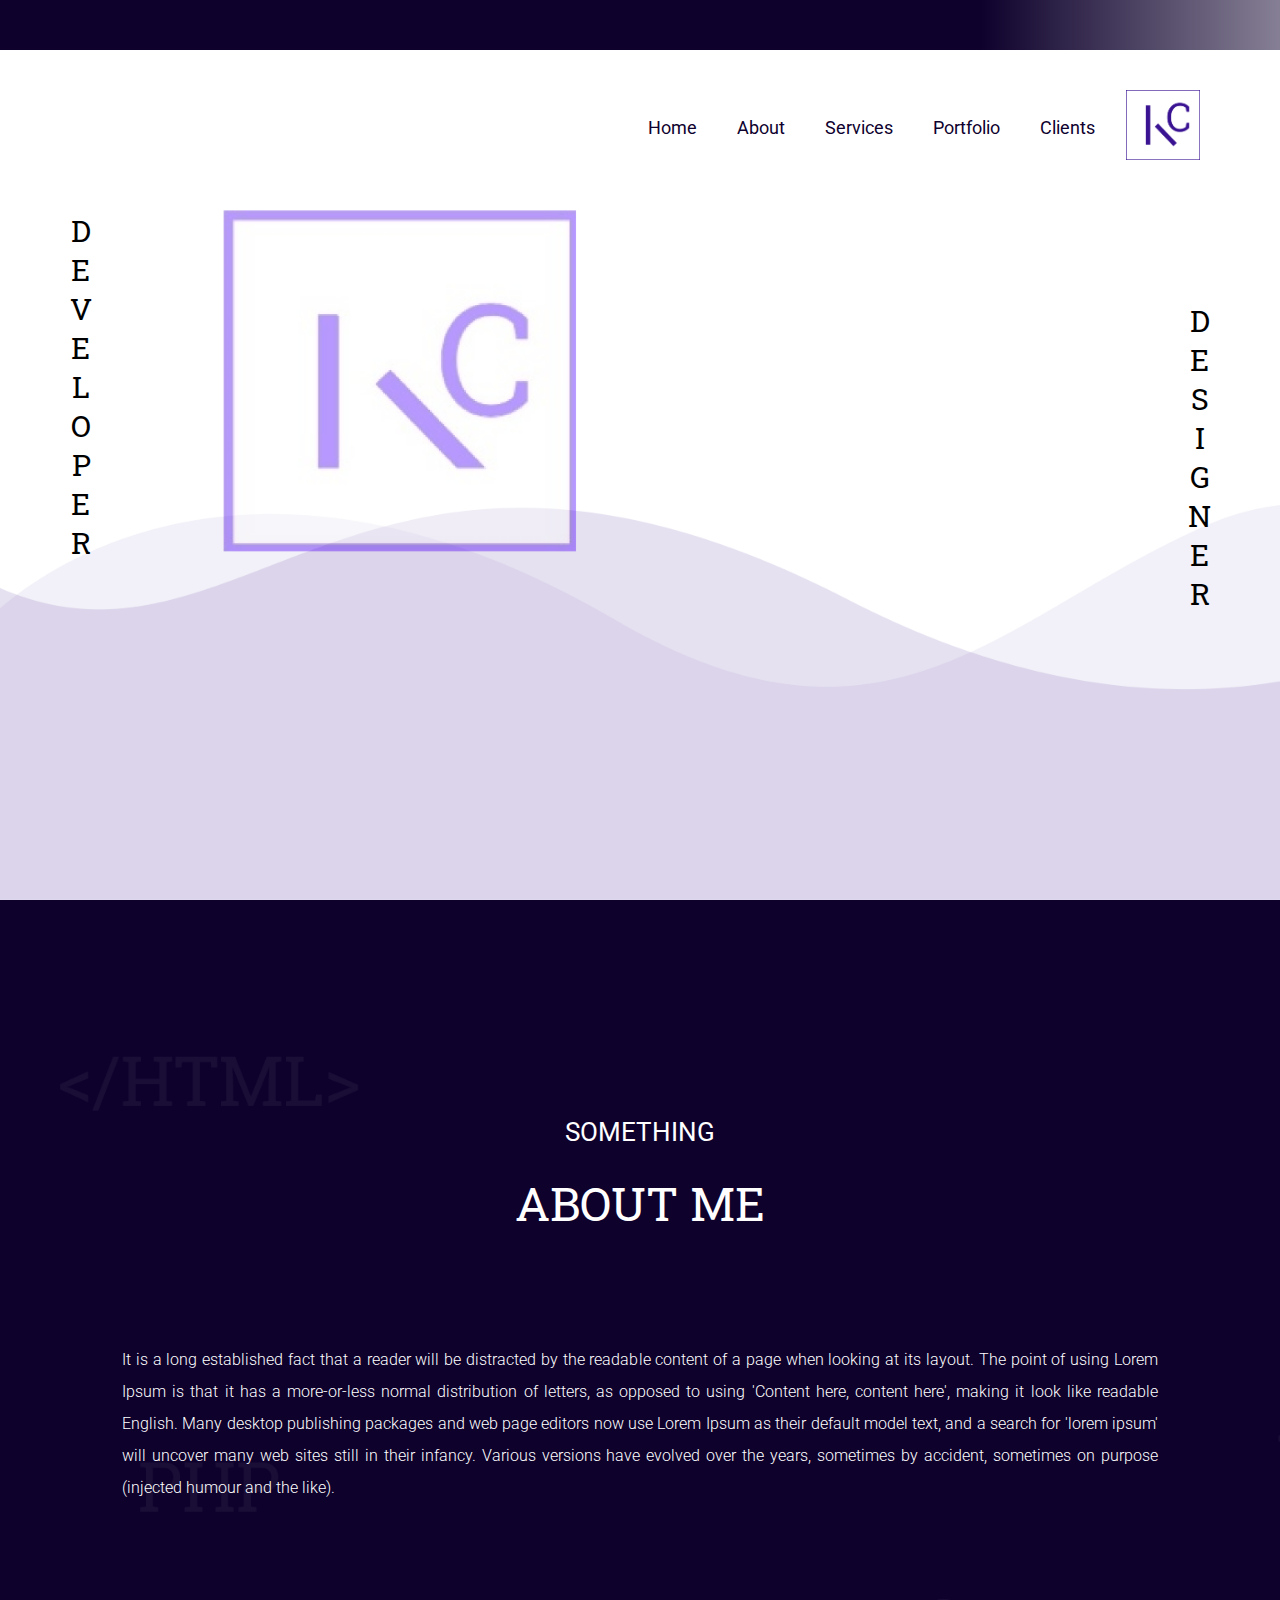
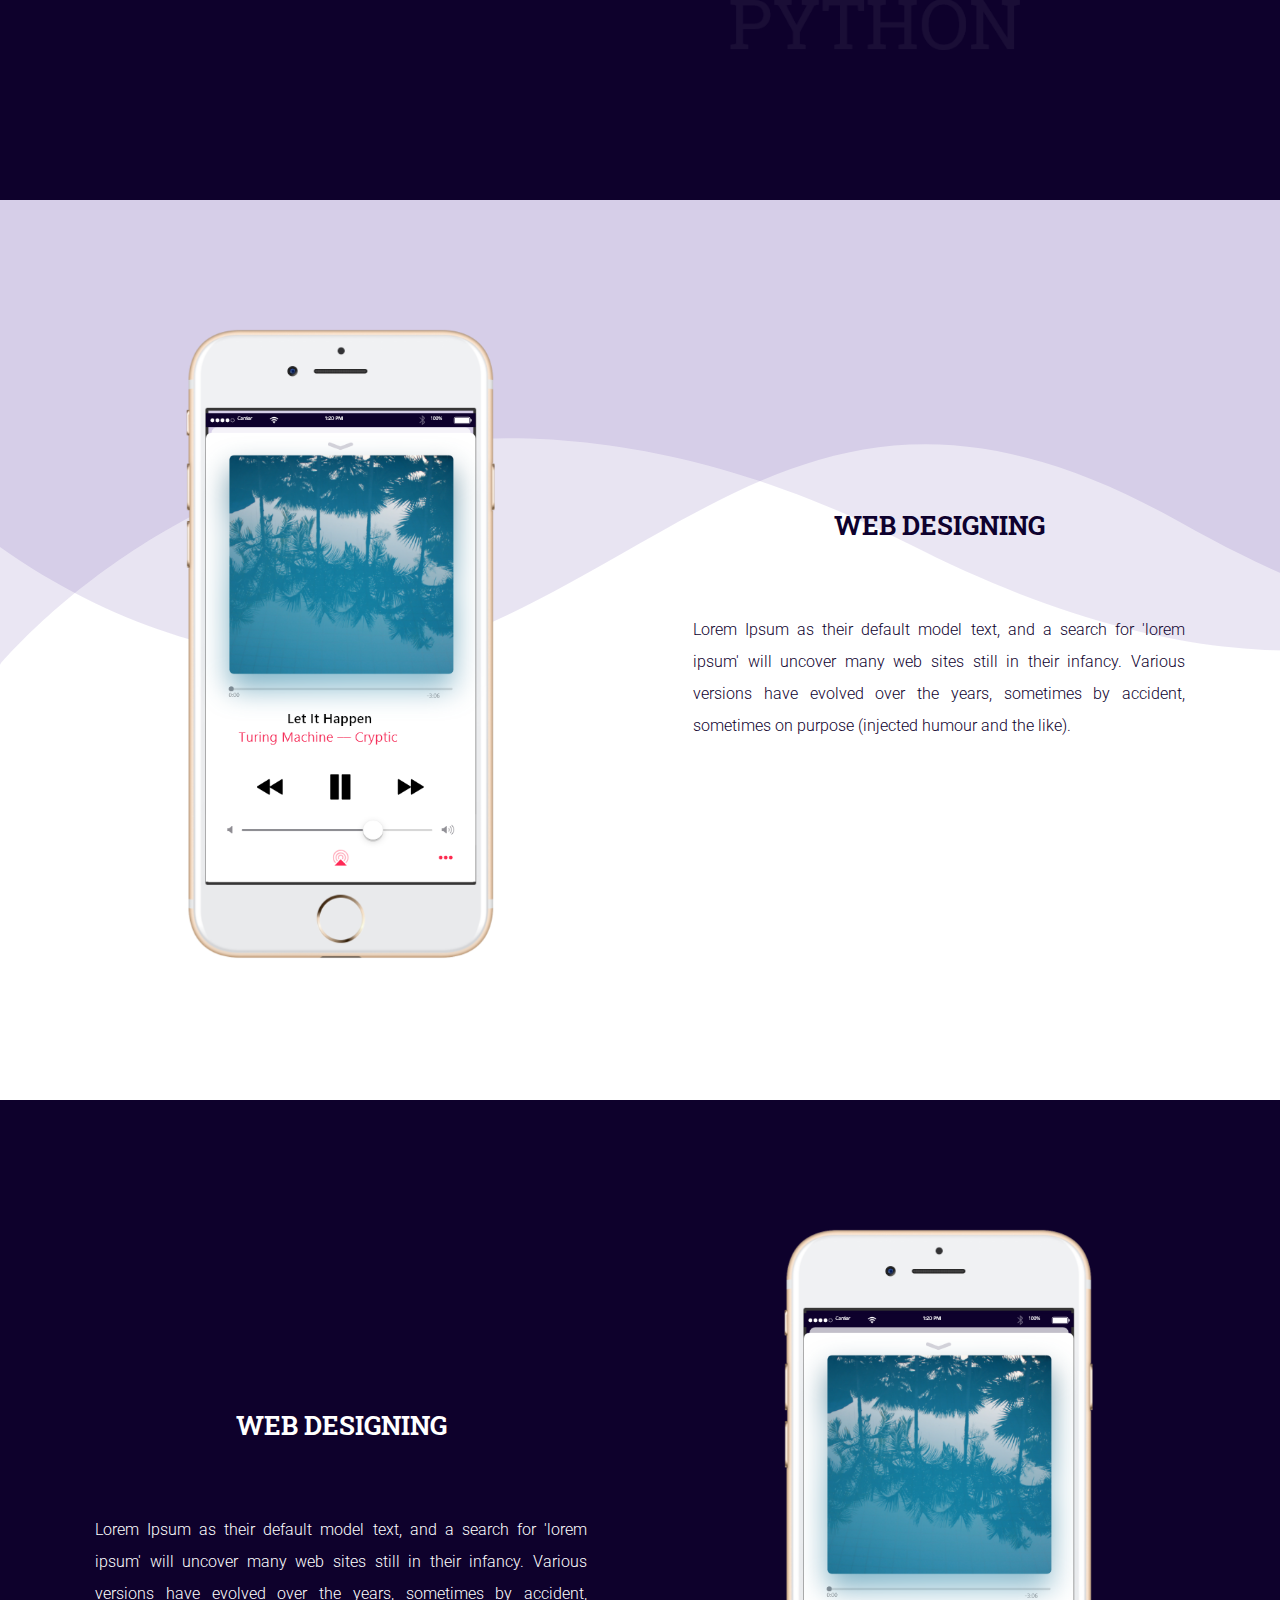
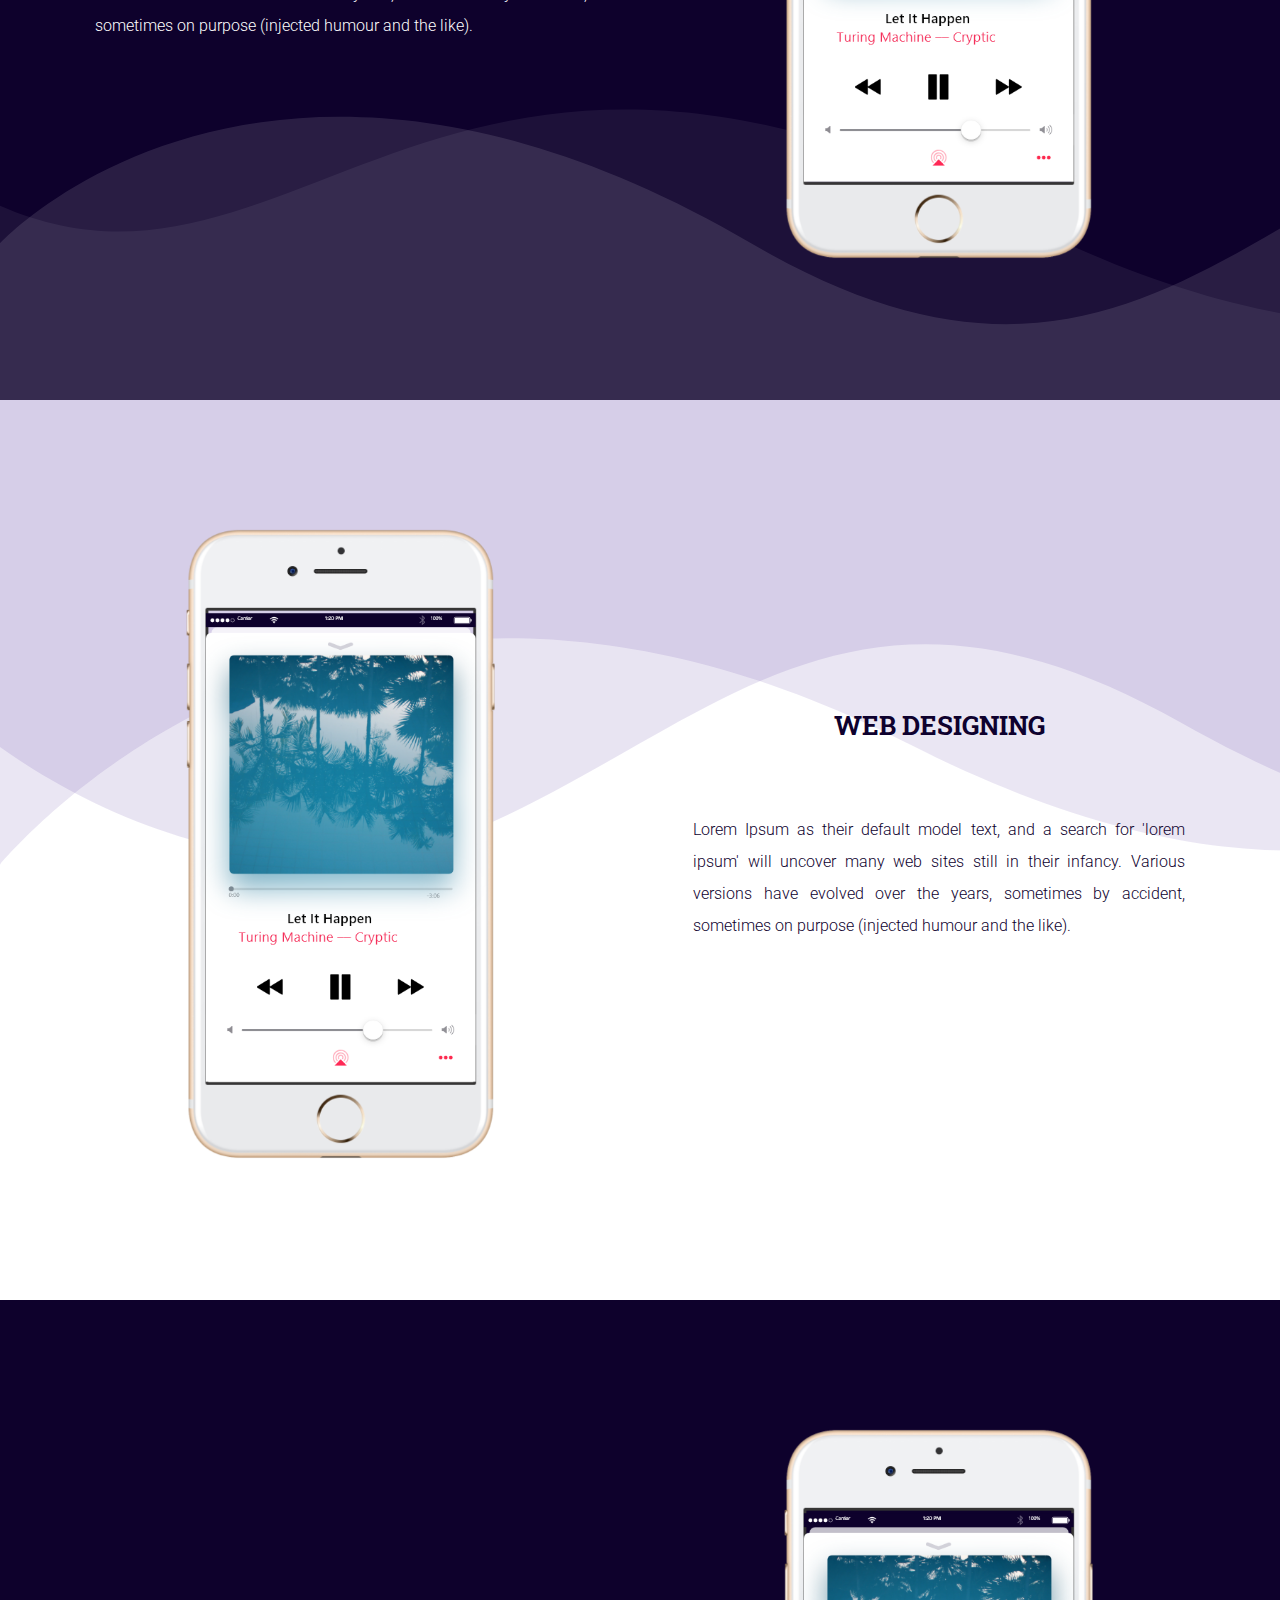
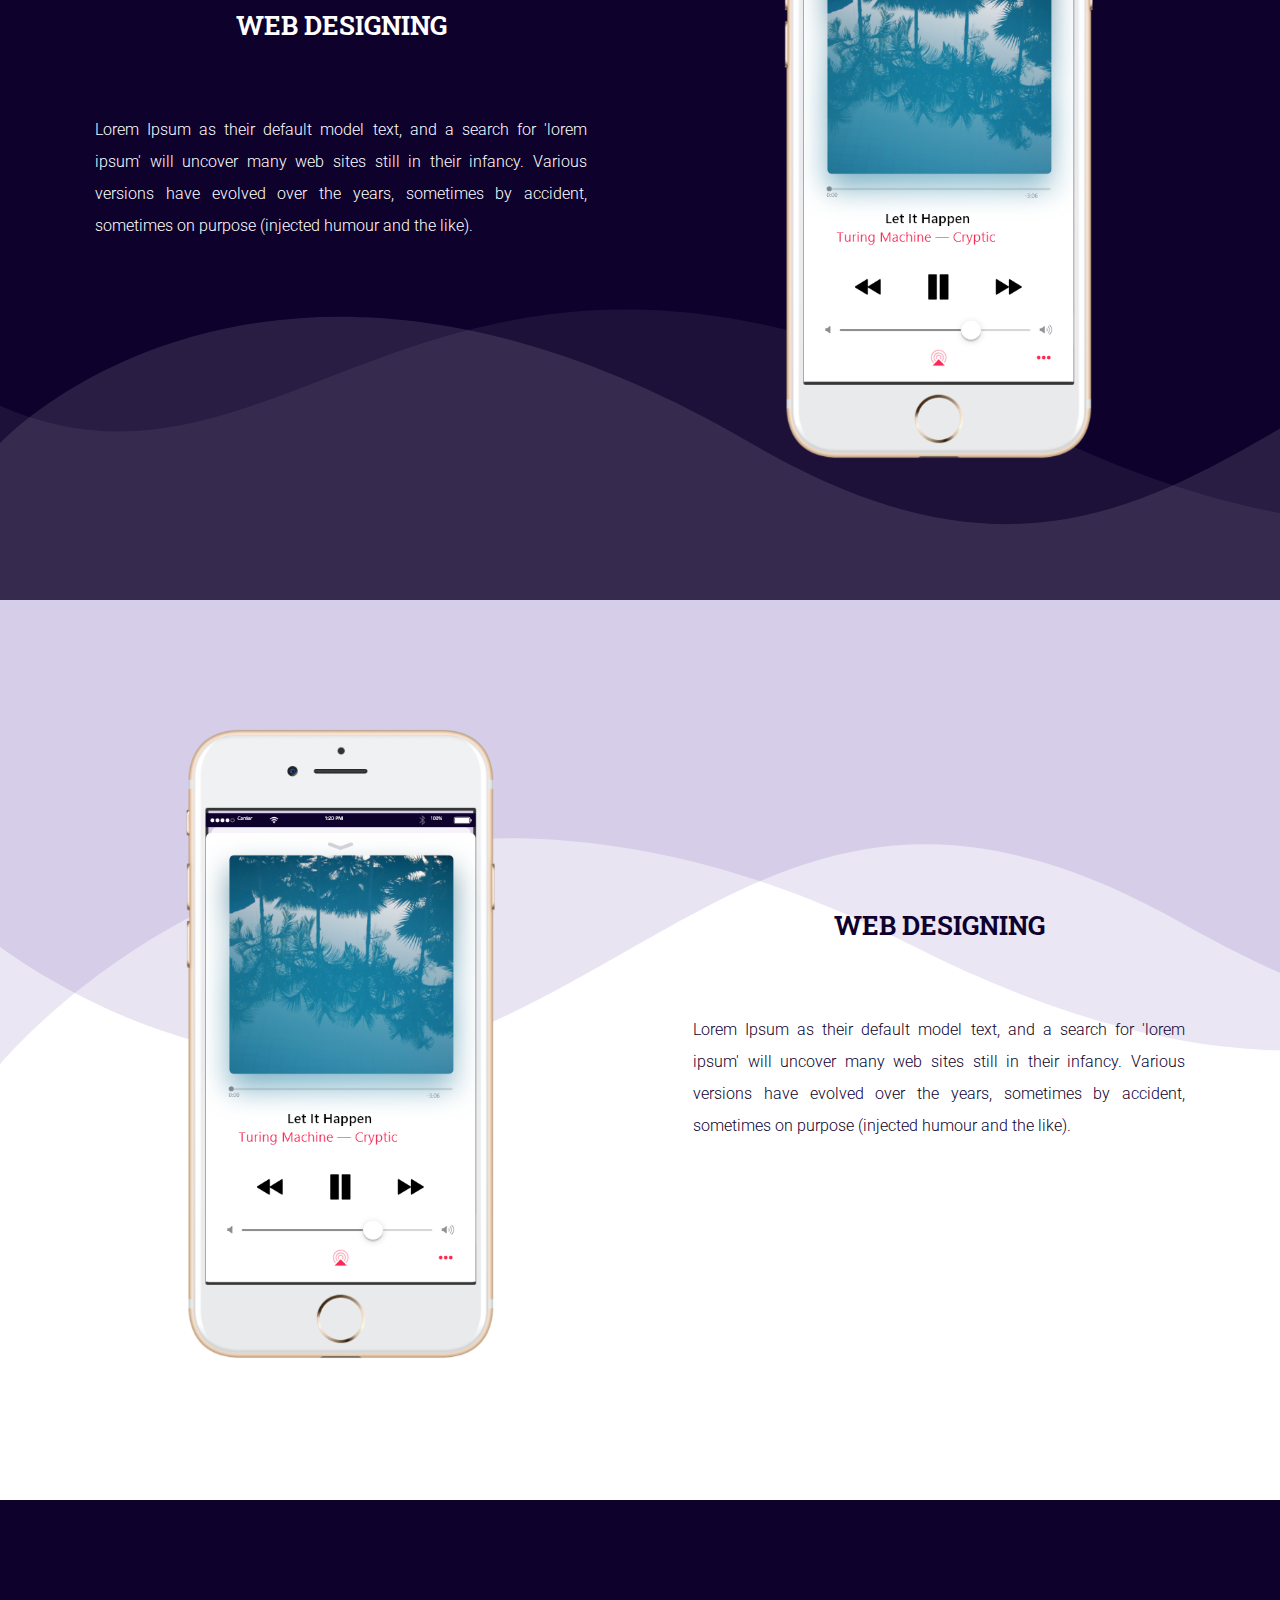
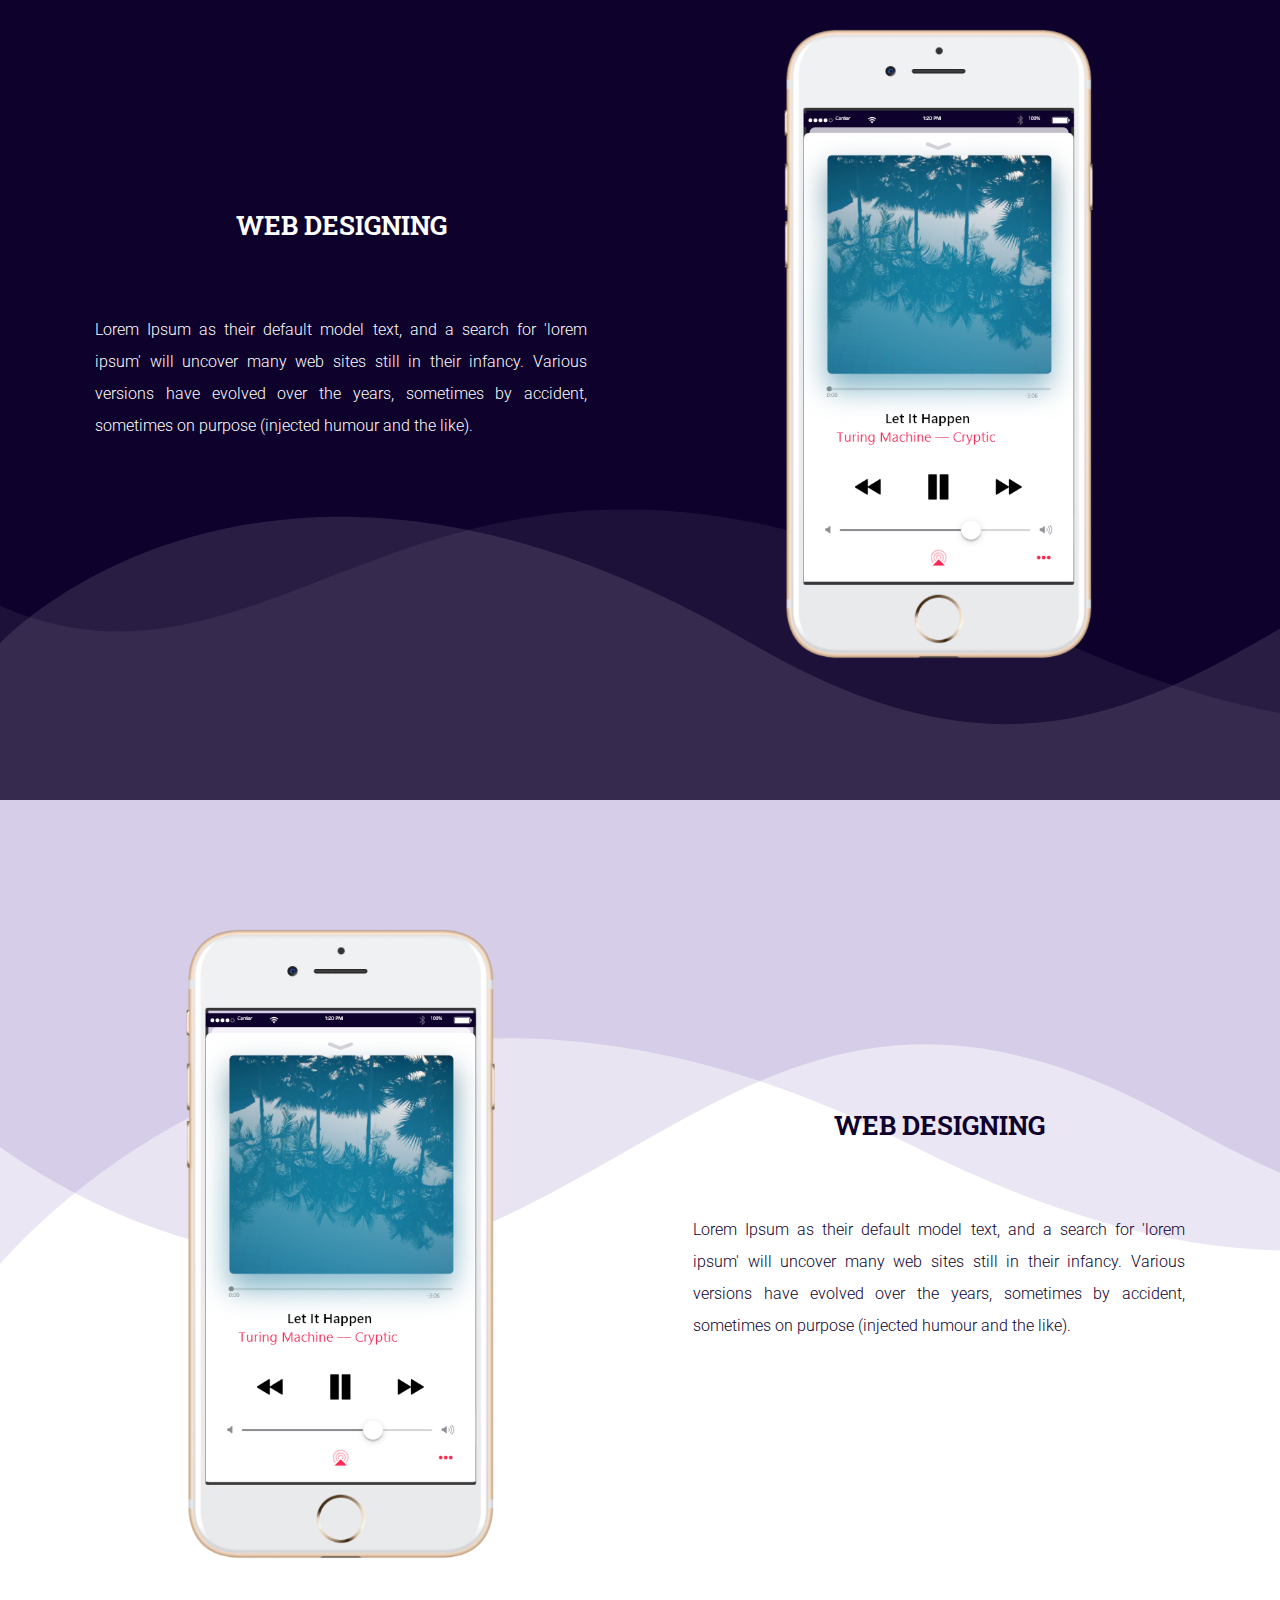
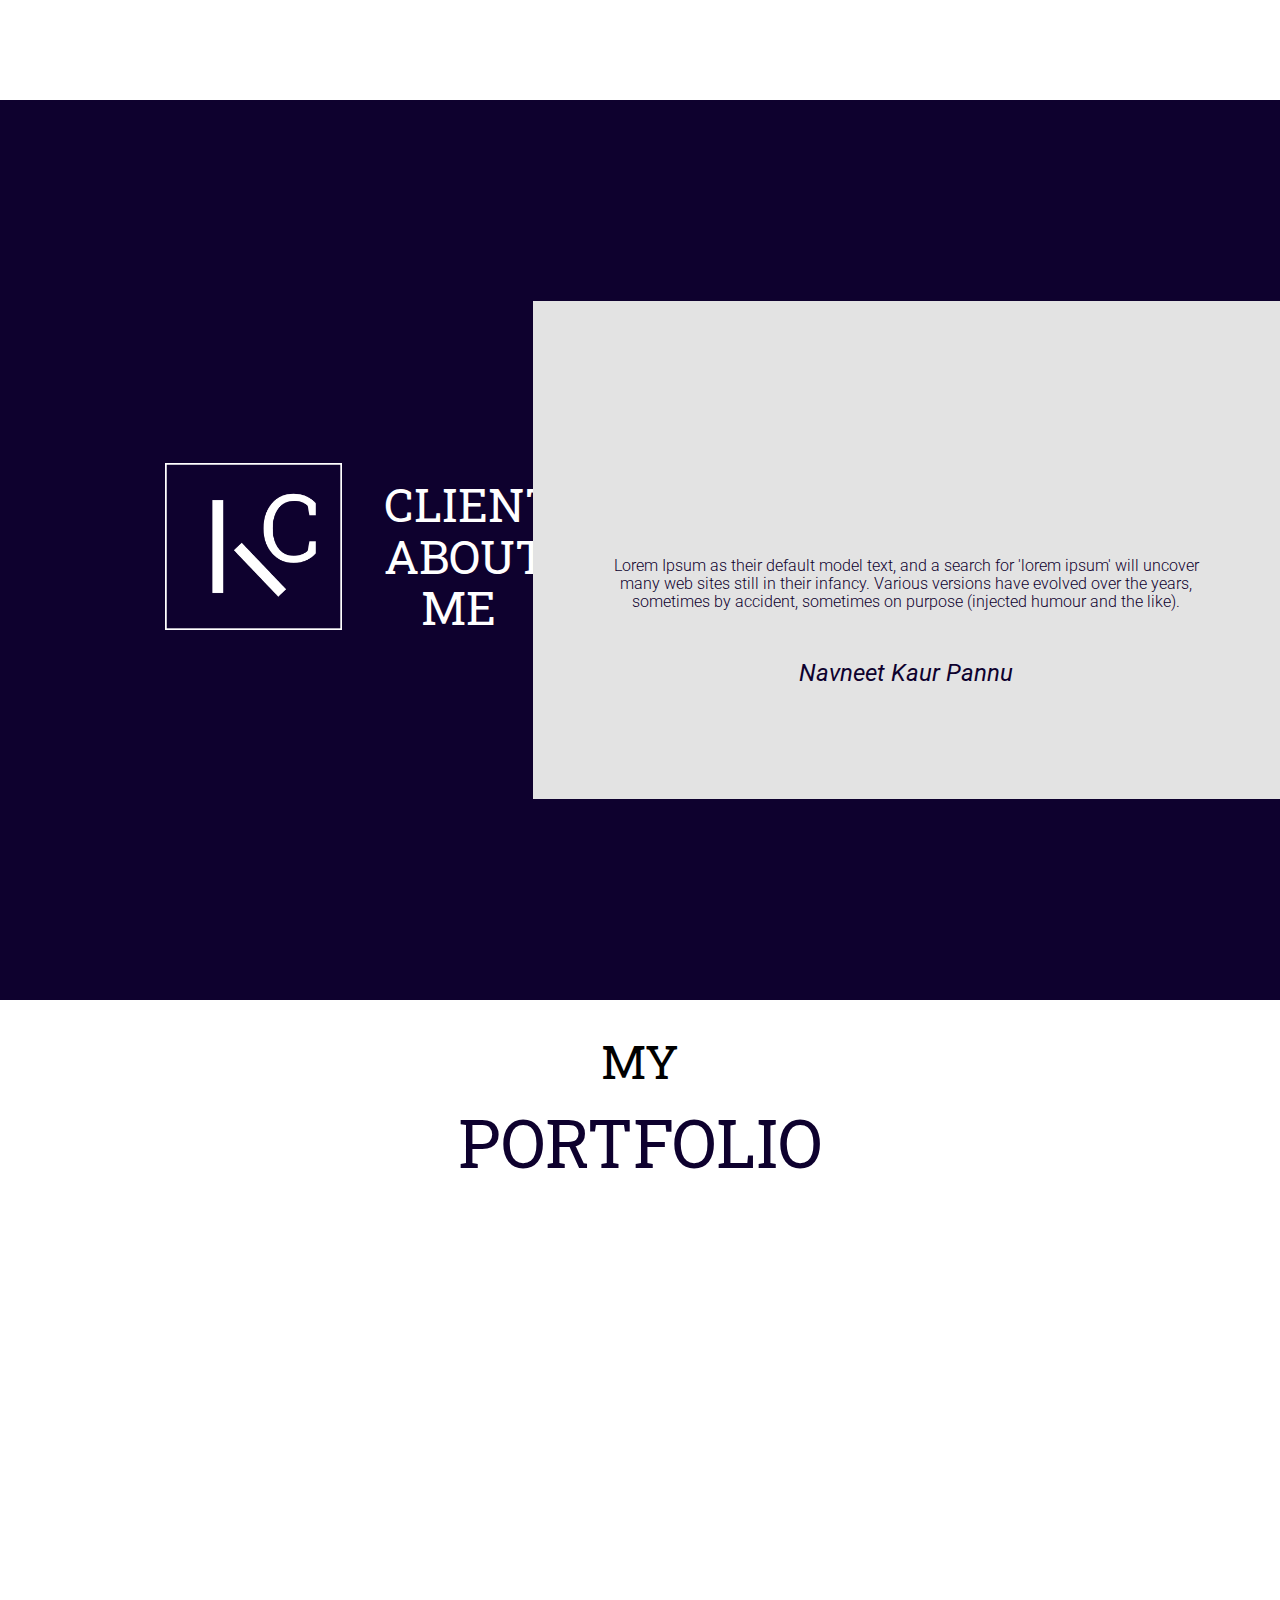
==== index.html @ 6843fed6 "Initial commit" ====
<!DOCTYPE html>
<html lang="en">

<head>
    <meta charset="UTF-8">
    <meta name="viewport" content="width=device-width, initial-scale=1.0">
    <meta http-equiv="X-UA-Compatible" content="ie=edge">
    <title>Kiran Capoor | Web Expert</title>
    <link rel="shortcut icon" type="img/png" href="images/logo-KC@2x.png">
    <link href="https://fonts.googleapis.com/css?family=Roboto+Slab:300,400,700|Roboto:300,400" rel="stylesheet">
    <link rel="stylesheet" href="https://use.fontawesome.com/releases/v5.3.1/css/all.css" integrity="sha384-mzrmE5qonljUremFsqc01SB46JvROS7bZs3IO2EmfFsd15uHvIt+Y8vEf7N7fWAU"
        crossorigin="anonymous">
    <link rel="stylesheet" href="css/traelyfw.css">
    <link rel="stylesheet" href="css/style.css">
</head>

<body>
    <!-- Hero Section -->
    <section class="hero flow-text">
        <header class="center kc-header right pr-5 hide-mobile">
            <ul class="small center">
                <li class="active"><a href="#">Home</a></li>
                <li><a href="#about-me">About</a></li>
                <li><a href="#services-section">Services</a></li>
                <li><a href="#portfolio">Portfolio</a></li>
                <li><a href="#clients">Clients</a></li>
            </ul>
            <div class="logo-container">
                <a href="kirancapoor.com"><img class="logo-img" src="images/logo-KC@2x.png" alt=""></a>
            </div>
        </header>
        <header class="kc-header-mobile right center pr-3 show-mobile" id="dropdownMenu">
            <div class="icon-header">
                <a href="#"><img src="./images/hamburger.svg" alt=""></a>
            </div>
            <ul>

            </ul>
        </header>
        <div class="vertical-text hero-right font-2 bold">
            <h3 style="font-size:30px;">DESIGNER</h3>
        </div>
        <div class="vertical-text hero-left font-2 bold">
            <h3 style="font-size:30px;">DEVELOPER</h3>
        </div>
    </section>
    <!--About Me Section-->
    <section id="about-me" class="flow-text center valign-center text-white">
        <div class="container">
            <div class="row">
                <div class="section-head-text">
                    <div class="subtitle">
                        <h5>SOMETHING</h5>
                    </div>
                    <div class="title font-2">
                        <h3>ABOUT ME</h3>
                    </div>
                    <div class="section-para justify-center p-5">
                        <p>
                            It is a long established fact that a reader will be distracted by the readable content of a
                            page
                            when looking at its layout. The point of using Lorem Ipsum is that it has a more-or-less
                            normal
                            distribution of letters, as opposed to using 'Content here, content here', making it look
                            like
                            readable English. Many desktop publishing packages and web page editors now use Lorem Ipsum
                            as
                            their default model text, and a search for 'lorem ipsum' will uncover many web sites still
                            in
                            their
                            infancy. Various versions have evolved over the years, sometimes by accident, sometimes on
                            purpose
                            (injected humour and the like).
                        </p>
                    </div>
                </div>
            </div>
        </div>
    </section>
    <!-- Service Section-1 -->
    <section class="services-section waves-top flow-text valign-center center" id="services-section">
        <div class="container">
            <div class="row valign-center">
                <div class="col-s-12 col-6">
                    <div class="image-left">
                        <img width="350px;" src="./images/iphone-image.png" alt="">
                    </div>
                </div>
                <div class="col-s-12 col-6 valign-center center">
                    <div class="section-head-text">
                        <div class="subtitle font-2">
                            <h5 class="bold">WEB DESIGNING</h5>
                        </div>
                        <div class="section-para justify-center p-3">
                            <p>Lorem Ipsum as their default model text, and a search for 'lorem ipsum' will uncover
                                many web sites still in their infancy. Various versions have evolved over the years,
                                sometimes by accident, sometimes on purpose (injected humour and the like).</p>
                        </div>
                    </div>
                </div>
            </div>
        </div>
    </section>
    <!-- Service Section-2-->
    <section class="services-section waves-purple flow-text valign-center center">
        <div class="container">
            <div class="row valign-center">
                <div class="col-s-12 col-6 valign-center center">
                    <div class="section-head-text text-white">
                        <div class="subtitle font-2">
                            <h5 class="bold">WEB DESIGNING</h5>
                        </div>
                        <div class="section-para justify-center p-3">
                            <p>Lorem Ipsum as their default model text, and a search for 'lorem ipsum' will uncover
                                many web sites still in their infancy. Various versions have evolved over the years,
                                sometimes by accident, sometimes on purpose (injected humour and the like).</p>
                        </div>
                    </div>
                </div>
                <div class="col-s-12 col-6">
                    <div class="image-right">
                        <img width="350px;" src="./images/iphone-image.png" alt="">
                    </div>
                </div>
            </div>
        </div>
    </section>
    <!-- Service Section-3-->
    <section class="services-section waves-top text-white flow-text valign-center center">
        <div class="container">
            <div class="row valign-center">
                <div class="col-s-12 col-6">
                    <div class="image-left">
                        <img width="350px;" src="./images/iphone-image.png" alt="">
                    </div>
                </div>
                <div class="col-s-12 col-6 valign-center center">
                    <div class="section-head-text text-white">
                        <div class="subtitle font-2">
                            <h5 class="bold">WEB DESIGNING</h5>
                        </div>
                        <div class="section-para justify-center p-3">
                            <p>Lorem Ipsum as their default model text, and a search for 'lorem ipsum' will uncover
                                many web sites still in their infancy. Various versions have evolved over the years,
                                sometimes by accident, sometimes on purpose (injected humour and the like).</p>
                        </div>
                    </div>
                </div>
            </div>
        </div>
    </section>
    <!-- Service Section-4-->
    <section class="services-section waves-purple flow-text valign-center center">
        <div class="container">
            <div class="row valign-center">
                <div class="col-s-12 col-6 valign-center center">
                    <div class="section-head-text text-white">
                        <div class="subtitle font-2">
                            <h5 class="bold">WEB DESIGNING</h5>
                        </div>
                        <div class="section-para justify-center p-3">
                            <p>Lorem Ipsum as their default model text, and a search for 'lorem ipsum' will uncover
                                many web sites still in their infancy. Various versions have evolved over the years,
                                sometimes by accident, sometimes on purpose (injected humour and the like).</p>
                        </div>
                    </div>
                </div>
                <div class="col-s-12 col-6">
                    <div class="image-right">
                        <img width="350px;" src="./images/iphone-image.png" alt="">
                    </div>
                </div>
            </div>
    </section>
    <!-- Service Section-5-->
    <section class="services-section waves-top flow-text valign-center center">
        <div class="container">
            <div class="row valign-center">
                <div class="col-s-12 col-6">
                    <div class="image-left">
                        <img width="350px;" src="./images/iphone-image.png" alt="">
                    </div>
                </div>
                <div class="col-s-12 col-6 valign-center center">
                    <div class="section-head-text text-white">
                        <div class="subtitle font-2">
                            <h5 class="bold">WEB DESIGNING</h5>
                        </div>
                        <div class="section-para justify-center p-3">
                            <p>Lorem Ipsum as their default model text, and a search for 'lorem ipsum' will uncover
                                many web sites still in their infancy. Various versions have evolved over the years,
                                sometimes by accident, sometimes on purpose (injected humour and the like).
                            </p>
                        </div>
                    </div>
                </div>
            </div>
        </div>
    </section>
    <!-- Service Section-6-->
    <section class="services-section waves-purple flow-text valign-center center">
        <div class="container">
            <div class="row valign-center">
                <div class="col-s-12 col-6 valign-center center">
                    <div class="section-head-text text-white">
                        <div class="subtitle font-2">
                            <h5 class="bold">WEB DESIGNING</h5>
                        </div>
                        <div class="section-para justify-center p-3">
                            <p>Lorem Ipsum as their default model text, and a search for 'lorem ipsum' will uncover
                                many web sites still in their infancy. Various versions have evolved over the years,
                                sometimes by accident, sometimes on purpose (injected humour and the like).</p>
                        </div>
                    </div>
                </div>
                <div class="col-s-12 col-6">
                    <div class="image-left">
                        <img width="350px;" src="./images/iphone-image.png" alt="">
                    </div>
                </div>
            </div>
        </div>
    </section>
    <!-- Service Section-7-->
    <section class="services-section waves-top flow-text valign-center center">
        <div class="container">
            <div class="row valign-center">
                <div class="col-s-12 col-6">
                    <div class="image-left">
                        <img width="350px;" src="./images/iphone-image.png" alt="">
                    </div>
                </div>
                <div class="col-s-12 col-6 valign-center center">
                    <div class="section-head-text text-white">
                        <div class="subtitle font-2">
                            <h5 class="bold">WEB DESIGNING</h5>
                        </div>
                        <div class="section-para justify-center p-3">
                            <p>Lorem Ipsum as their default model text, and a search for 'lorem ipsum' will uncover
                                many web sites still in their infancy. Various versions have evolved over the years,
                                sometimes by accident, sometimes on purpose (injected humour and the like).</p>
                        </div>
                    </div>
                </div>
            </div>
        </div>
    </section>
    <section class="clients-section bg-purple valign-center center flow-text">
        <div class="container-fluid">
            <div class="row pl-5 ml-5 valign-center center">
                <div class="col-s-12 col-2">
                    <div class="img-container">
                        <img width="300px" src="./images/logo-KC-white (2).png" alt="">
                    </div>
                </div>
                <div class="col-s-12 col-2">
                    <div class="section-head-text font-2 text-right flow-text p-2">
                        <h3>CLIENTS ABOUT ME</h3>
                    </div>
                </div>
                <div class="col-s-12 col-8 bg-gray p-5">
                    <div class="slider testimonial-container">
                        <div class="testimonial-text-para">
                            <p style="padding-top:10rem;">
                                Lorem Ipsum as their default model text, and a search for 'lorem ipsum' will uncover
                                many web sites still in their infancy. Various versions have evolved over the years,
                                sometimes by accident, sometimes on purpose (injected humour and the like).
                            </p>
                        </div>
                        <div class="testimonial-text-cite pt-2 pb-2">
                            <cite>Navneet Kaur Pannu</cite>
                        </div>
                    </div>
                </div>
            </div>
        </div>
    </section>
    <section class="portfolio-section" id="portfolio">
        <div class="container valign-center center flow-text">
            <div class="row">
                <div class="col-12 pb-0 font-2">
                    <h3>MY</h3>
                </div>
                <div class="col-12 p-0 font-2">
                    <h1 class="m-auto purple">PORTFOLIO</h1>
                </div>
            </div>
        </div>
    </section>
    <script src="https://ajax.googleapis.com/ajax/libs/jquery/3.3.1/jquery.min.js"></script>
    <script async src="./js/traelyfw.js"></script>
</body>

</html>
---- css/traelyfw.css ----
/*! normalize.css v8.0.0 | MIT License | github.com/necolas/normalize.css */
/* Document
   ========================================================================== */
/**
 * 1. Correct the line height in all browsers.
 * 2. Prevent adjustments of font size after orientation changes in iOS.
 */
*,
*:before,
*:after {
    box-sizing: inherit;
}

html {
    line-height: 1.15;
    /* 1 */
    -webkit-text-size-adjust: 100%;
    /* 2 */
    box-sizing: border-box;
    font-family: -apple-system, BlinkMacSystemFont, "Segoe UI", Roboto, "Helvetica Neue", Arial, sans-serif, "Apple Color Emoji", "Segoe UI Emoji", "Segoe UI Symbol", "Noto Color Emoji";
}

/* Sections
    ========================================================================== */
/**
* Remove the margin in all browsers.
*/
body {
    margin: 0;
}

/**
* Correct the font size and margin on `h1` elements within `section` and
* `article` contexts in Chrome, Firefox, and Safari.
*/
h1 {
    font-size: 2em;
    margin: 0.67em 0;
}

/* Grouping content
    ========================================================================== */
/**
* 1. Add the correct box sizing in Firefox.
* 2. Show the overflow in Edge and IE.
*/
hr {
    box-sizing: content-box;
    /* 1 */
    height: 0;
    /* 1 */
    overflow: visible;
    /* 2 */
}

/**
* 1. Correct the inheritance and scaling of font size in all browsers.
* 2. Correct the odd `em` font sizing in all browsers.
*/
pre {
    font-family: monospace, monospace;
    /* 1 */
    font-size: 1em;
    /* 2 */
}

/* Text-level semantics
    ========================================================================== */
/**
* Remove the gray background on active links in IE 10.
*/
a {
    background-color: transparent;
}

/**
* 1. Remove the bottom border in Chrome 57-
* 2. Add the correct text decoration in Chrome, Edge, IE, Opera, and Safari.
*/
abbr[title] {
    border-bottom: none;
    /* 1 */
    text-decoration: underline;
    /* 2 */
    text-decoration: underline dotted;
    /* 2 */
}

/**
* Add the correct font weight in Chrome, Edge, and Safari.
*/
b,
strong {
    font-weight: bolder;
}

/**
* 1. Correct the inheritance and scaling of font size in all browsers.
* 2. Correct the odd `em` font sizing in all browsers.
*/
code,
kbd,
samp {
    font-family: monospace, monospace;
    /* 1 */
    font-size: 1em;
    /* 2 */
}

/**
* Add the correct font size in all browsers.
*/
small {
    font-size: 80%;
}

/**
* Prevent `sub` and `sup` elements from affecting the line height in
* all browsers.
*/
sub,
sup {
    font-size: 75%;
    line-height: 0;
    position: relative;
    vertical-align: baseline;
}

sub {
    bottom: -0.25em;
}

sup {
    top: -0.5em;
}

/* Embedded content
    ========================================================================== */
/**
* Remove the border on images inside links in IE 10.
*/
img {
    border-style: none;
}

/* Forms
   ========================================================================== */
/**
* 1. Change the font styles in all browsers.
* 2. Remove the margin in Firefox and Safari.
*/
button,
input,
optgroup,
select,
textarea {
    font-family: inherit;
    /* 1 */
    font-size: 100%;
    /* 1 */
    line-height: 1.15;
    /* 1 */
    margin: 0;
    /* 2 */
}

/**
* Show the overflow in IE.
* 1. Show the overflow in Edge.
*/
button,
input {
    /* 1 */
    overflow: visible;
}

/**
* Remove the inheritance of text transform in Edge, Firefox, and IE.
* 1. Remove the inheritance of text transform in Firefox.
*/
button,
select {
    /* 1 */
    text-transform: none;
}

/**
* Correct the inability to style clickable types in iOS and Safari.
*/
button,
[type="button"],
[type="reset"],
[type="submit"] {
    -webkit-appearance: button;
}

/**
* Remove the inner border and padding in Firefox.
*/
button::-moz-focus-inner,
[type="button"]::-moz-focus-inner,
[type="reset"]::-moz-focus-inner,
[type="submit"]::-moz-focus-inner {
    border-style: none;
    padding: 0;
}

/**
* Restore the focus styles unset by the previous rule.
*/
button:-moz-focusring,
[type="button"]:-moz-focusring,
[type="reset"]:-moz-focusring,
[type="submit"]:-moz-focusring {
    outline: 1px dotted ButtonText;
}

/**
* Correct the padding in Firefox.
*/
fieldset {
    padding: 0.35em 0.75em 0.625em;
}

/**
* 1. Correct the text wrapping in Edge and IE.
* 2. Correct the color inheritance from `fieldset` elements in IE.
* 3. Remove the padding so developers are not caught out when they zero out
*    `fieldset` elements in all browsers.
*/
legend {
    box-sizing: border-box;
    /* 1 */
    color: inherit;
    /* 2 */
    display: table;
    /* 1 */
    max-width: 100%;
    /* 1 */
    padding: 0;
    /* 3 */
    white-space: normal;
    /* 1 */
}

/**
* Add the correct vertical alignment in Chrome, Firefox, and Opera.
*/
progress {
    vertical-align: baseline;
}

/**
* Remove the default vertical scrollbar in IE 10+.
*/
textarea {
    overflow: auto;
}

/**
* 1. Add the correct box sizing in IE 10.
* 2. Remove the padding in IE 10.
*/
[type="checkbox"],
[type="radio"] {
    box-sizing: border-box;
    /* 1 */
    padding: 0;
    /* 2 */
}

/**
* Correct the cursor style of increment and decrement buttons in Chrome.
*/
[type="number"]::-webkit-inner-spin-button,
[type="number"]::-webkit-outer-spin-button {
    height: auto;
}

/**
* 1. Correct the odd appearance in Chrome and Safari.
* 2. Correct the outline style in Safari.
*/
[type="search"] {
    -webkit-appearance: textfield;
    /* 1 */
    outline-offset: -2px;
    /* 2 */
}

/**
* Remove the inner padding in Chrome and Safari on macOS.
*/
[type="search"]::-webkit-search-decoration {
    -webkit-appearance: none;
}

/**
* 1. Correct the inability to style clickable types in iOS and Safari.
* 2. Change font properties to `inherit` in Safari.
*/
::-webkit-file-upload-button {
    -webkit-appearance: button;
    /* 1 */
    font: inherit;
    /* 2 */
}

/* Interactive
    ========================================================================== */
/*
* Add the correct display in Edge, IE 10+, and Firefox.
*/
details {
    display: block;
}

/*
* Add the correct display in all browsers.
*/
summary {
    display: list-item;
}

/* Misc
    ========================================================================== */
/**
* Add the correct display in IE 10+.
*/
template {
    display: none;
}

/**
* Add the correct display in IE 10.
*/
[hidden] {
    display: none;
}

/*************************GENERAL*****************************/
cite {
    font-style: italic;
}

button,
input,
optgroup,
select,
textarea {
    font-family: -apple-system, BlinkMacSystemFont, "Segoe UI", Roboto, Oxygen-Sans, Ubuntu, Cantarell, "Helvetica Neue", sans-serif;
}

button:hover {
    background-color: #f1f1f1;
    transition: 0.3s linear;
}

button:focus {
    outline: none;
    transition: 0.3s linear;
}

ul:not(.browser-default) {
    padding-left: 0;
    list-style-type: none;
    margin: auto;
}

ul:not(.browser-default)>li {
    list-style-type: none;
}

a {
    text-decoration: none;
    -webkit-tap-highlight-color: transparent;
}

.valign-center {
    display: -webkit-box;
    display: -webkit-flex;
    display: -ms-flexbox;
    display: flex;
    -webkit-box-align: center;
    -webkit-align-items: center;
    -ms-flex-align: center;
    align-items: center;
}

.clear {
    clear: both;
}

.clearfix:after {
    content: "";
    display: table;
    clear: both;
}

blockquote {
    margin: 20px 0;
    padding-left: 1.5rem;
    border-left: 5px solid #013243;
}

i {
    line-height: inherit;
}

i.left {
    float: left;
    margin-right: 15px;
}

i.right {
    float: right;
    margin-left: 15px;
}

i.tiny {
    font-size: 1rem;
}

i.small {
    font-size: 2rem;
}

i.medium {
    font-size: 4rem;
}

i.large {
    font-size: 6rem;
}

.circle {
    border-radius: 50%;
}

/*Img & Vid Responsive*/
img,
video {
    max-width: 100%;
    height: auto;
}

.center-block {
    display: block;
    text-align: center;
    justify-content: center;
    align-content: center;
    align-items: center;
}

/* This is needed for some mobile phones to display the Google Icon font properly */
.material-icons {
    text-rendering: optimizeLegibility;
    -webkit-font-feature-settings: 'liga';
    -moz-font-feature-settings: 'liga';
    font-feature-settings: 'liga';
}

/*Transition Classes*/
.fade-in {
    opacity: 0;
    -webkit-transform-origin: 0 50%;
    transform-origin: 0 50%;
}

/*Alignments*/
.center {
    align-content: center;
    text-align: center;
}

.justify-center {
    justify-content: center;
    text-align: justify;
}

.right {
    float: right;
}

.left {
    float: left;
}

/*Text-alignments*/
.text-center {
    text-align: center;
}

.text-right {
    text-align: right;
}

.text-left {
    text-align: left;
}

.truncate {
    display: block;
    white-space: nowrap;
    overflow: hidden;
    text-overflow: ellipsis;
}

/*Responsive Typography*/
h1,
h2,
h3,
h4,
h5,
h6 {
    font-weight: 400;
    line-height: 1.3;
}

h1 a,
h2 a,
h3 a,
h4 a,
h5 a,
h6 a {
    font-weight: inherit;
}

h1 {
    font-size: 4.2rem;
    line-height: 110%;
    margin: 2.8rem 0 1.5rem 0;
}

h2 {
    font-size: 3.56rem;
    line-height: 110%;
    margin: 2.3733333333rem 0 1.424rem 0;
}

h3 {
    font-size: 2.92rem;
    line-height: 110%;
    margin: 1.9466666667rem 0 1.168rem 0;
}

h4 {
    font-size: 2.28rem;
    line-height: 110%;
    margin: 1.52rem 0 0.912rem 0;
}

h5 {
    font-size: 1.64rem;
    line-height: 110%;
    margin: 1.0933333333rem 0 0.656rem 0;
}

h6 {
    font-size: 1.15rem;
    line-height: 110%;
    margin: 0.7666666667rem 0 0.46rem 0;
}

.font-2 {
    font-family: 'Roboto Slab', serif;
}

p {
    font-size: 16px;
    font-weight: 300;
}

.em {
    font-style: italic;
}

.strong {
    font-weight: 500;
}

.bold {
    font-weight: 700;
}

.heavy {
    font-weight: 900;
}

.regular {
    font-weight: 400;
}

.small {
    font-size: 75%;
}

.light {
    font-weight: 300;
}

.thin {
    font-weight: 100;
}

.uppercase {
    text-transform: uppercase;
}

.capitalize {
    text-transform: capitalize;
}

.vertical-text {
    writing-mode: vertical-lr;
    text-orientation: upright;
}

@media only screen and (min-width: 360px) {
    .flow-text {
        font-size: 1.2rem;
    }
}

@media only screen and (min-width: 390px) {
    .flow-text {
        font-size: 1.224rem;
    }
}

@media only screen and (min-width: 420px) {
    .flow-text {
        font-size: 1.248rem;
    }
}

@media only screen and (min-width: 450px) {
    .flow-text {
        font-size: 1.272rem;
    }
}

@media only screen and (min-width: 480px) {
    .flow-text {
        font-size: 1.296rem;
    }
}

@media only screen and (min-width: 510px) {
    .flow-text {
        font-size: 1.32rem;
    }
}

@media only screen and (min-width: 540px) {
    .flow-text {
        font-size: 1.344rem;
    }
}

@media only screen and (min-width: 570px) {
    .flow-text {
        font-size: 1.368rem;
    }
}

@media only screen and (min-width: 600px) {
    .flow-text {
        font-size: 1.392rem;
    }
}

@media only screen and (min-width: 630px) {
    .flow-text {
        font-size: 1.416rem;
    }
}

@media only screen and (min-width: 660px) {
    .flow-text {
        font-size: 1.44rem;
    }
}

@media only screen and (min-width: 690px) {
    .flow-text {
        font-size: 1.464rem;
    }
}

@media only screen and (min-width: 720px) {
    .flow-text {
        font-size: 1.488rem;
    }
}

@media only screen and (min-width: 750px) {
    .flow-text {
        font-size: 1.512rem;
    }
}

@media only screen and (min-width: 780px) {
    .flow-text {
        font-size: 1.536rem;
    }
}

@media only screen and (min-width: 810px) {
    .flow-text {
        font-size: 1.56rem;
    }
}

@media only screen and (min-width: 840px) {
    .flow-text {
        font-size: 1.584rem;
    }
}

@media only screen and (min-width: 870px) {
    .flow-text {
        font-size: 1.608rem;
    }
}

@media only screen and (min-width: 900px) {
    .flow-text {
        font-size: 1.632rem;
    }
}

@media only screen and (min-width: 930px) {
    .flow-text {
        font-size: 1.656rem;
    }
}

@media only screen and (min-width: 960px) {
    .flow-text {
        font-size: 1.5rem;
    }
}

@media only screen and (max-width: 360px) {
    .flow-text {
        font-size: 1.2rem;
    }
}

/*Padding Classes*/
.p-0 {
    padding: 0 !important;
}

.pl-0 {
    padding-left: 0 !important;
}

.pr-0 {
    padding-right: 0 !important;
}

.pt-0 {
    padding-top: 0 !important;
}

.pb-0 {
    padding-bottom: 0 !important;
}

.p-1 {
    padding: 1rem !important;
}

.pl-1 {
    padding-left: 1rem !important;
}

.pr-1 {
    padding-right: 1rem !important;
}

.pt-1 {
    padding-top: 1rem !important;
}

.pb-1 {
    padding-bottom: 1rem !important;
}

.p-2 {
    padding: 2rem !important;
}

.pl-2 {
    padding-left: 2rem !important;
}

.pr-2 {
    padding-right: 2rem !important;
}

.pt-2 {
    padding-top: 2rem !important;
}

.pb-2 {
    padding-bottom: 2rem !important;
}

.p-3 {
    padding: 3rem !important;
}

.pl-3 {
    padding-left: 3rem !important;
}

.pr-3 {
    padding-right: 3rem !important;
}

.pt-3 {
    padding-top: 3rem !important;
}

.pb-3 {
    padding-bottom: 3rem !important;
}

.p-4 {
    padding: 4rem !important;
}

.pl-4 {
    padding-left: 4rem !important;
}

.pr-4 {
    padding-right: 4rem !important;
}

.pt-4 {
    padding-top: 4rem !important;
}

.pb-4 {
    padding-bottom: 4rem !important;
}

.p-5 {
    padding: 5rem !important;
}

.pl-5 {
    padding-left: 5rem !important;
}

.pr-5 {
    padding-right: 5rem !important;
}

.pt-5 {
    padding-top: 5rem !important;
}

.pb-5 {
    padding-bottom: 5rem !important;
}

.p-auto {
    padding: auto !important;
}

.pl-auto {
    padding-left: auto !important;
}

.pr-auto {
    padding-right: auto !important;
}

.pt-auto {
    padding-top: auto !important;
}

.pb-auto {
    padding-bottom: auto !important;
}

/*Margin Classes*/
.m-0 {
    margin: 0 !important;
}

.ml-0 {
    margin-left: 0 !important;
}

.mr-0 {
    margin-right: 0 !important;
}

.mt-0 {
    margin-top: 0 !important;
}

.mb-0 {
    margin-bottom: 0 !important;
}

.m-1 {
    margin: 1rem !important;
}

.ml-1 {
    margin-left: 1rem !important;
}

.mr-1 {
    margin-right: 1rem !important;
}

.mt-1 {
    margin-top: 1rem !important;
}

.mb-1 {
    margin-bottom: 1rem !important;
}

.m-2 {
    margin: 2rem !important;
}

.ml-2 {
    margin-left: 2rem !important;
}

.mr-2 {
    margin-right: 2rem !important;
}

.mt-2 {
    margin-top: 2rem !important;
}

.mb-2 {
    margin-bottom: 2rem !important;
}

.m-3 {
    margin: 3rem !important;
}

.ml-3 {
    margin-left: 3rem !important;
}

.mr-3 {
    margin-right: 3rem !important;
}

.mt-3 {
    margin-top: 3rem !important;
}

.mb-3 {
    margin-bottom: 3rem !important;
}

.m-4 {
    margin: 4rem !important;
}

.ml-4 {
    margin-left: 4rem !important;
}

.mr-4 {
    margin-right: 4rem !important;
}

.mt-4 {
    margin-top: 4rem !important;
}

.mb-4 {
    margin-bottom: 4rem !important;
}

.m-5 {
    margin: 5rem !important;
}

.ml-5 {
    margin-left: 5rem !important;
}

.mr-5 {
    margin-right: 5rem !important;
}

.mt-5 {
    margin-top: 5rem !important;
}

.mb-5 {
    margin-bottom: 5rem !important;
}

.m-auto {
    margin: auto !important;
}

.ml-auto {
    margin-left: auto !important;
}

.mr-auto {
    margin-right: auto !important;
}

.mt-auto {
    margin-top: auto !important;
}

.mb-auto {
    margin-bottom: auto !important;
}

.bg-inherit {
    background: inherit;
}

/**************************GRID*******************************/
.container {
    margin: 0 auto;
    padding: 0 10px;
    width: 95vw;
    max-width: 1280px;
}

.container-fluid {
    margin: 0 auto;
}

.row {
    margin-left: auto;
    margin-right: auto;
}

.row::before,
.row::after {
    display: table;
    content: " ";
    clear: both;
}

/* For mobile phones: */
[class*="col-"] {
    float: left;
    padding: 5px;
    width: 100%;
}

@media only screen and (min-width: 600px) {

    /* For tablets: */
    .col-s-1 {
        width: 8.33%;
    }

    .col-s-2 {
        width: 16.66%;
    }

    .col-s-3 {
        width: 25%;
    }

    .col-s-4 {
        width: 33.33%;
    }

    .col-s-5 {
        width: 41.66%;
    }

    .col-s-6 {
        width: 50%;
    }

    .col-s-7 {
        width: 58.33%;
    }

    .col-s-8 {
        width: 66.66%;
    }

    .col-s-9 {
        width: 75%;
    }

    .col-s-10 {
        width: 83.33%;
    }

    .col-s-11 {
        width: 91.66%;
    }

    .col-s-12 {
        width: 100%;
    }
}

@media only screen and (min-width: 768px) {

    /* For desktop: */
    .col-1 {
        width: 8.33%;
    }

    .col-2 {
        width: 16.66%;
    }

    .col-3 {
        width: 25%;
    }

    .col-4 {
        width: 33.33%;
    }

    .col-5 {
        width: 41.66%;
    }

    .col-6 {
        width: 50%;
    }

    .col-7 {
        width: 58.33%;
    }

    .col-8 {
        width: 66.66%;
    }

    .col-9 {
        width: 75%;
    }

    .col-10 {
        width: 83.33%;
    }

    .col-11 {
        width: 91.66%;
    }

    .col-12 {
        width: 100%;
    }
}

/*Hide/Show Classes*/
@media only screen and (min-width:480px) {
    .hide-mobie {
        display: none;
    }

    .show-mobie {
        display: block;
    }
}

@media only screen and (min-width:600px) {
    .hide-tablet {
        display: none;
    }

    .show-tablet {
        display: block;
    }
}

@media only screen and (min-width:768px) {
    .hide-desktop {
        display: none;
    }

    .show-desktop {
        display: block;
    }
}

/******************************HEADER******************************/
header {
    color: #000000;
    height: auto;
}

header ul {
    width: 100%;
    display: flex;
}

header a {
    color: #0e012e;
}

header li a:hover {
    color: #0e012e;
    background-color: #f1f1f1;
    transition: backgound-color .3s;
}

header ul li a {
    padding: 20px;
}
---- css/style.css ----
html {
    font-family: 'Roboto', 'sans-serif';
}

section {
    height: 100vh;
}

.purple {
    color: #0e012e;
}

/* width */
::-webkit-scrollbar {
    width: 8px;
}

/* Track */
::-webkit-scrollbar-track {
    background: #888;
}

/* Handle */
::-webkit-scrollbar-thumb {
    background: #3A1392;
}

/* Handle on hover */
::-webkit-scrollbar-thumb:hover {
    background: #0e012e;
}

.hero {
    background-image: url('../images/bg-waves-logo-bar@2x.png');
    background-size: cover;
}

@media only screen and (max-width:768px) {
    .hero {
        background-image: url('../images/bg-waves-head.png');
        background-size: cover;
    }
}

.kc-header {
    display: flex;
    top: 10%;
    position: relative;
}

.logo-container {
    width: 85px;
}

.hero-right {
    position: absolute;
    right: 5%;
    top: 30%;
}

.hero-left {
    position: absolute;
    left: 5%;
    top: 20%;
}

#about-me {
    background-image: url('../images/bg-purple-codes.png');
    background-size: cover;
}

.text-white {
    color: #fff;
}

.section-para {
    line-height: 2rem;
}

.waves-top {
    background-image: url('../images/bg-waves-top.png');
}

.waves-purple {
    background-image: url('../images/bg-waves-dark.png');
}

.waves-top .section-head-text {
    color: #0e012e;
}

.waves-purple .section-head-text {
    color: #fff;
}

.kc-header-mobile {
    padding-top: 7px;
    width: 76px;
    border: 2px solid #3A1392;
    position: absolute;
    top: 9%;
    right: 5%;
    padding: 5px;
    text-align: center;
    display: none;
}

.up-arrow {
    position: fixed;
    bottom: 11%;
    font-size: 30px;
    right: 5%;
    /* border: 2px solid #0e012e; */
    padding: 2px;
}

.up-arrow i {
    color: #0e012e;
}

.up-arrow i:hover {
    color: #3A1392;
}

.down-arrow i {
    color: #0e012e;
}

.down-arrow i:hover {
    color: #3A1392;
}

.down-arrow {
    position: fixed;
    bottom: 7%;
    right: 5%;
    font-size: 30px;
    /* border: 2px solid #0e012e; */
    padding: 2px;
}

.bg-purple {
    background-color: #0e012e;
    color: #fff;
}

.bg-gray {
    background-color: #e3e3e3;
    color: #0e012e;
}

/* .portfolio-section{ */
/* height: auto; */
/* max-height: auto; */
/* } */
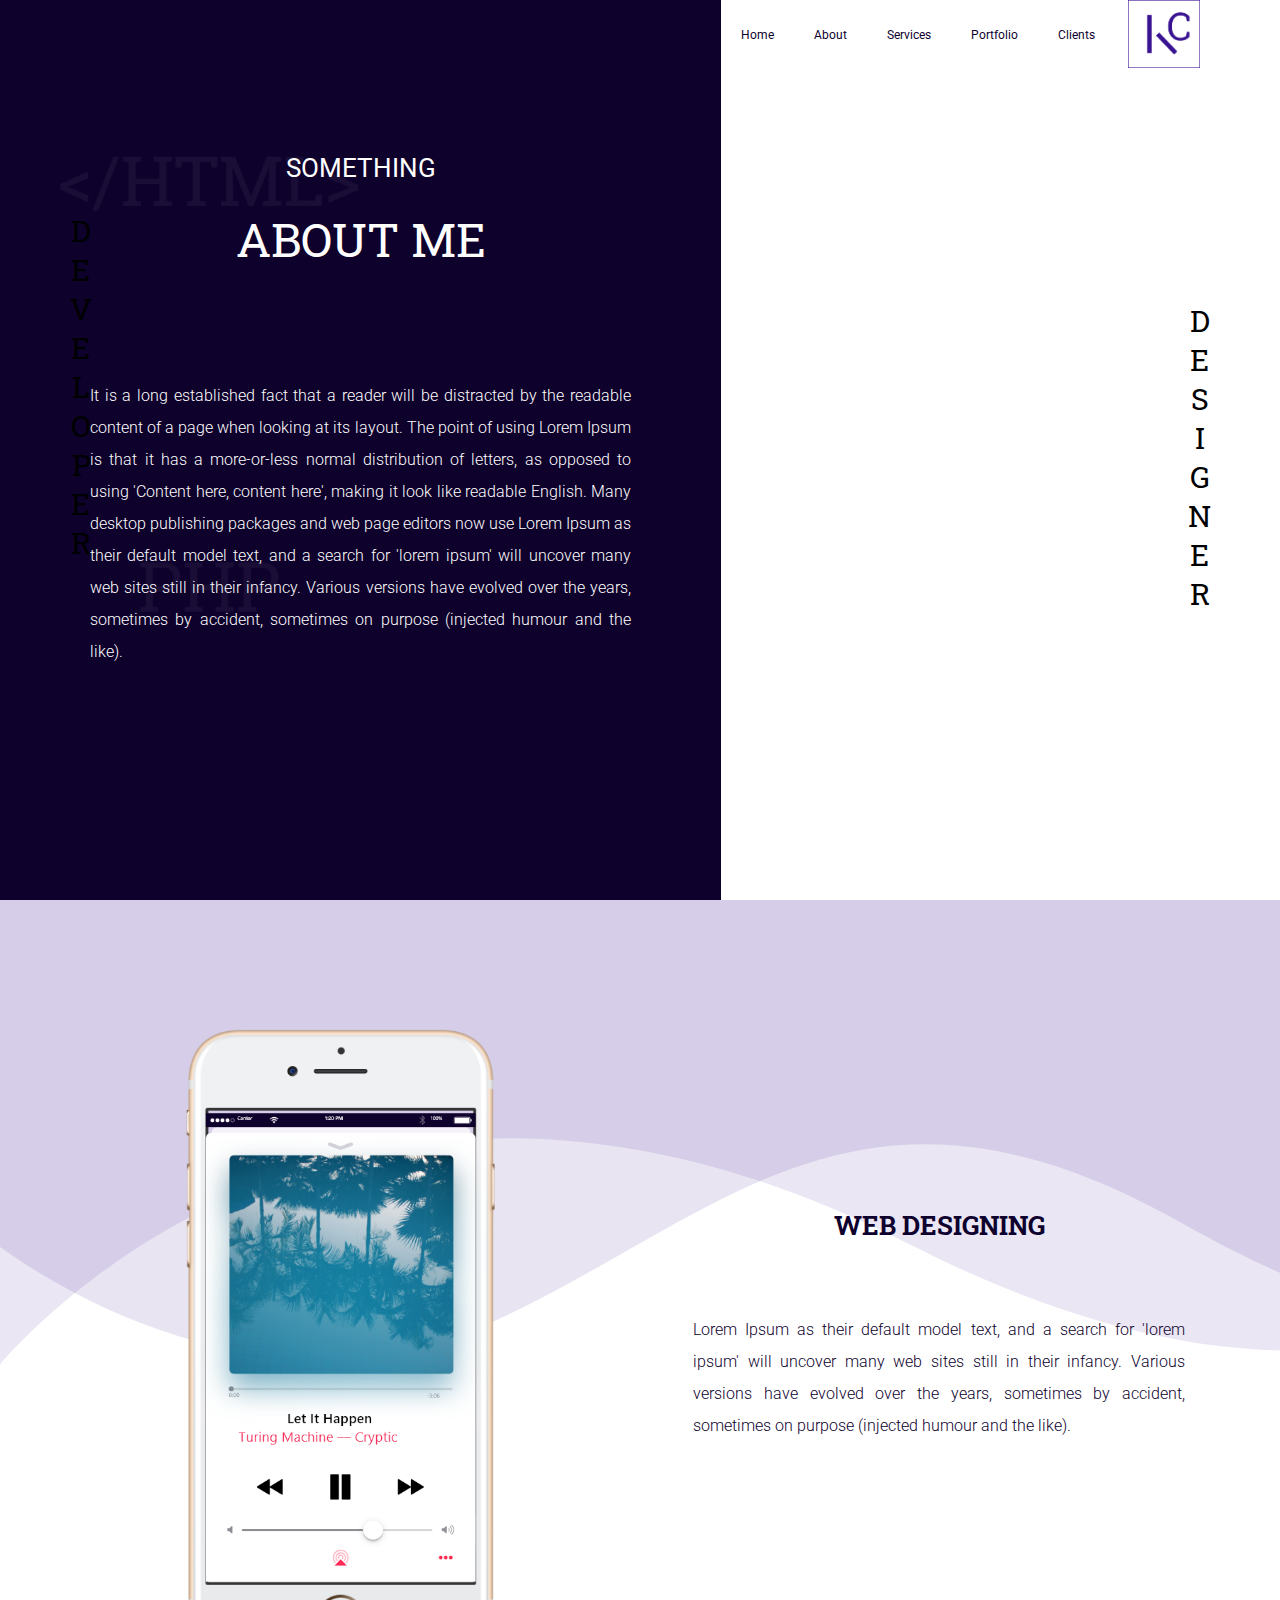
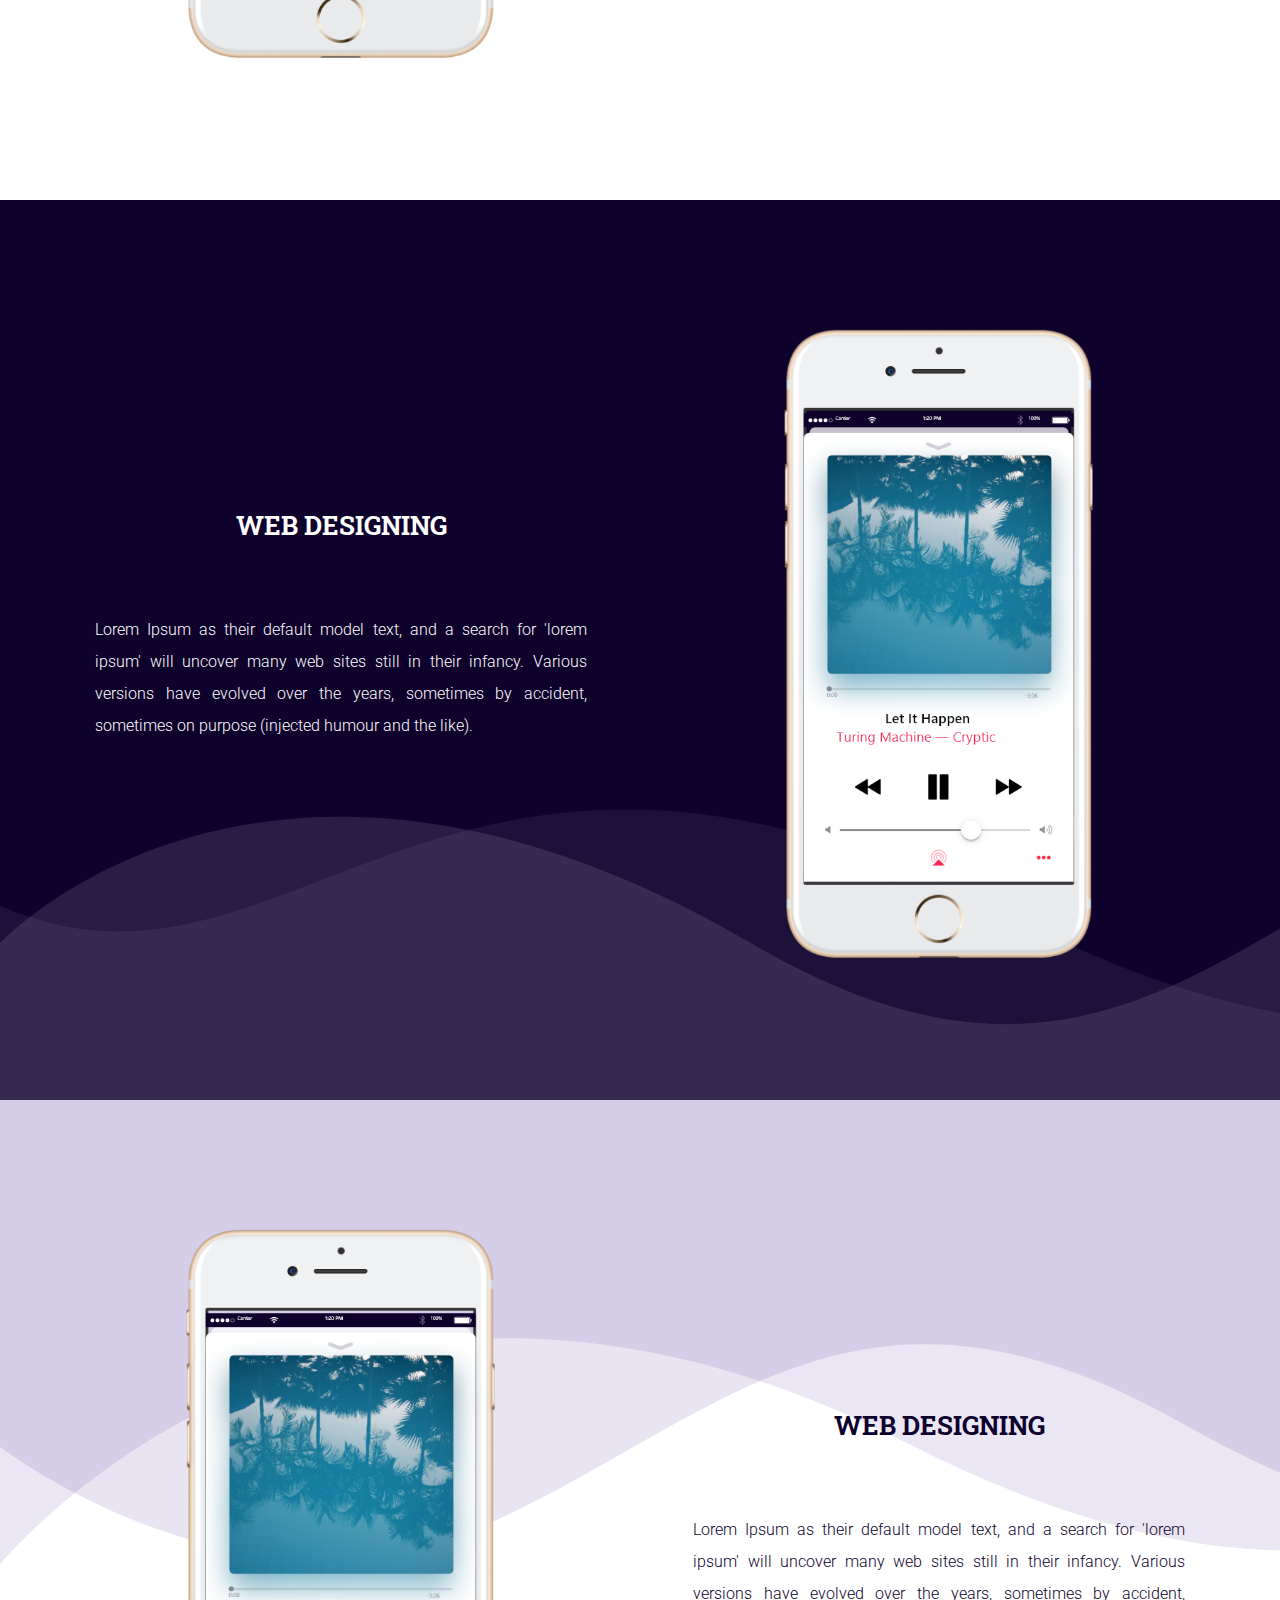
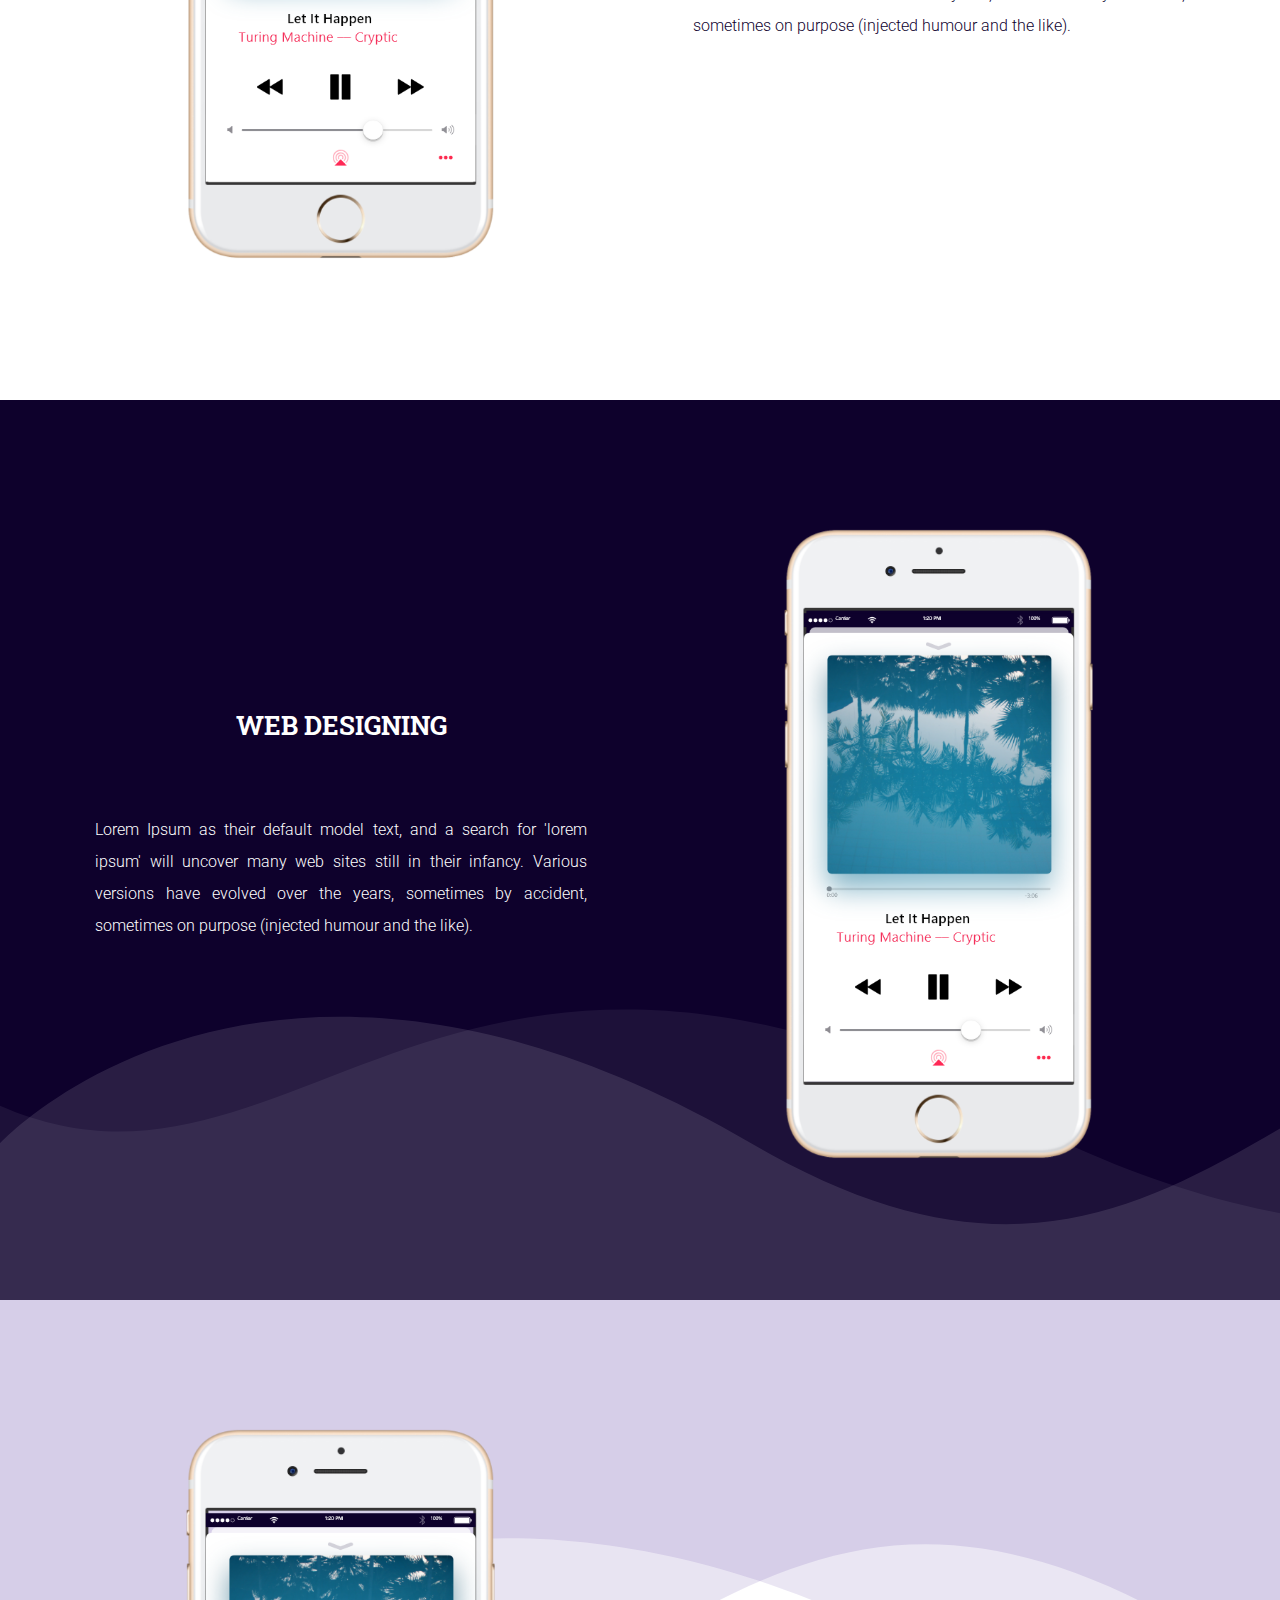
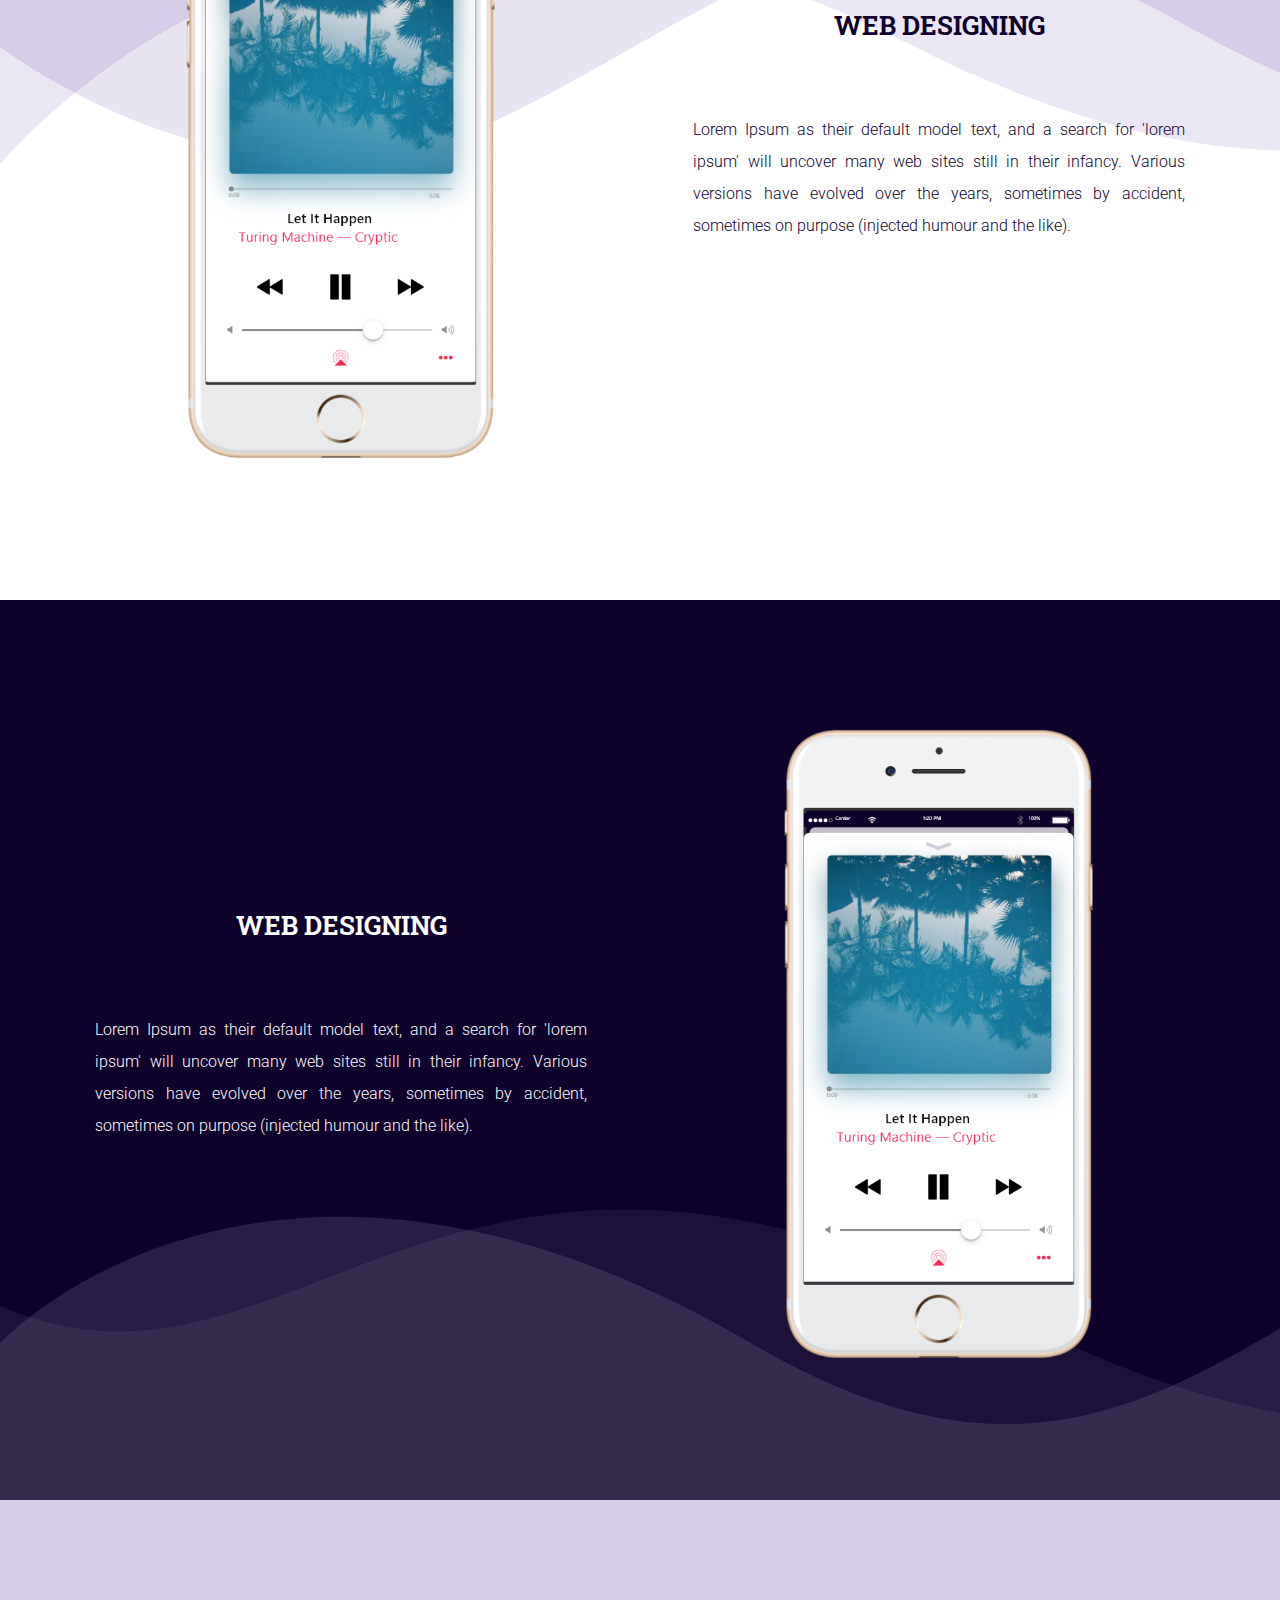
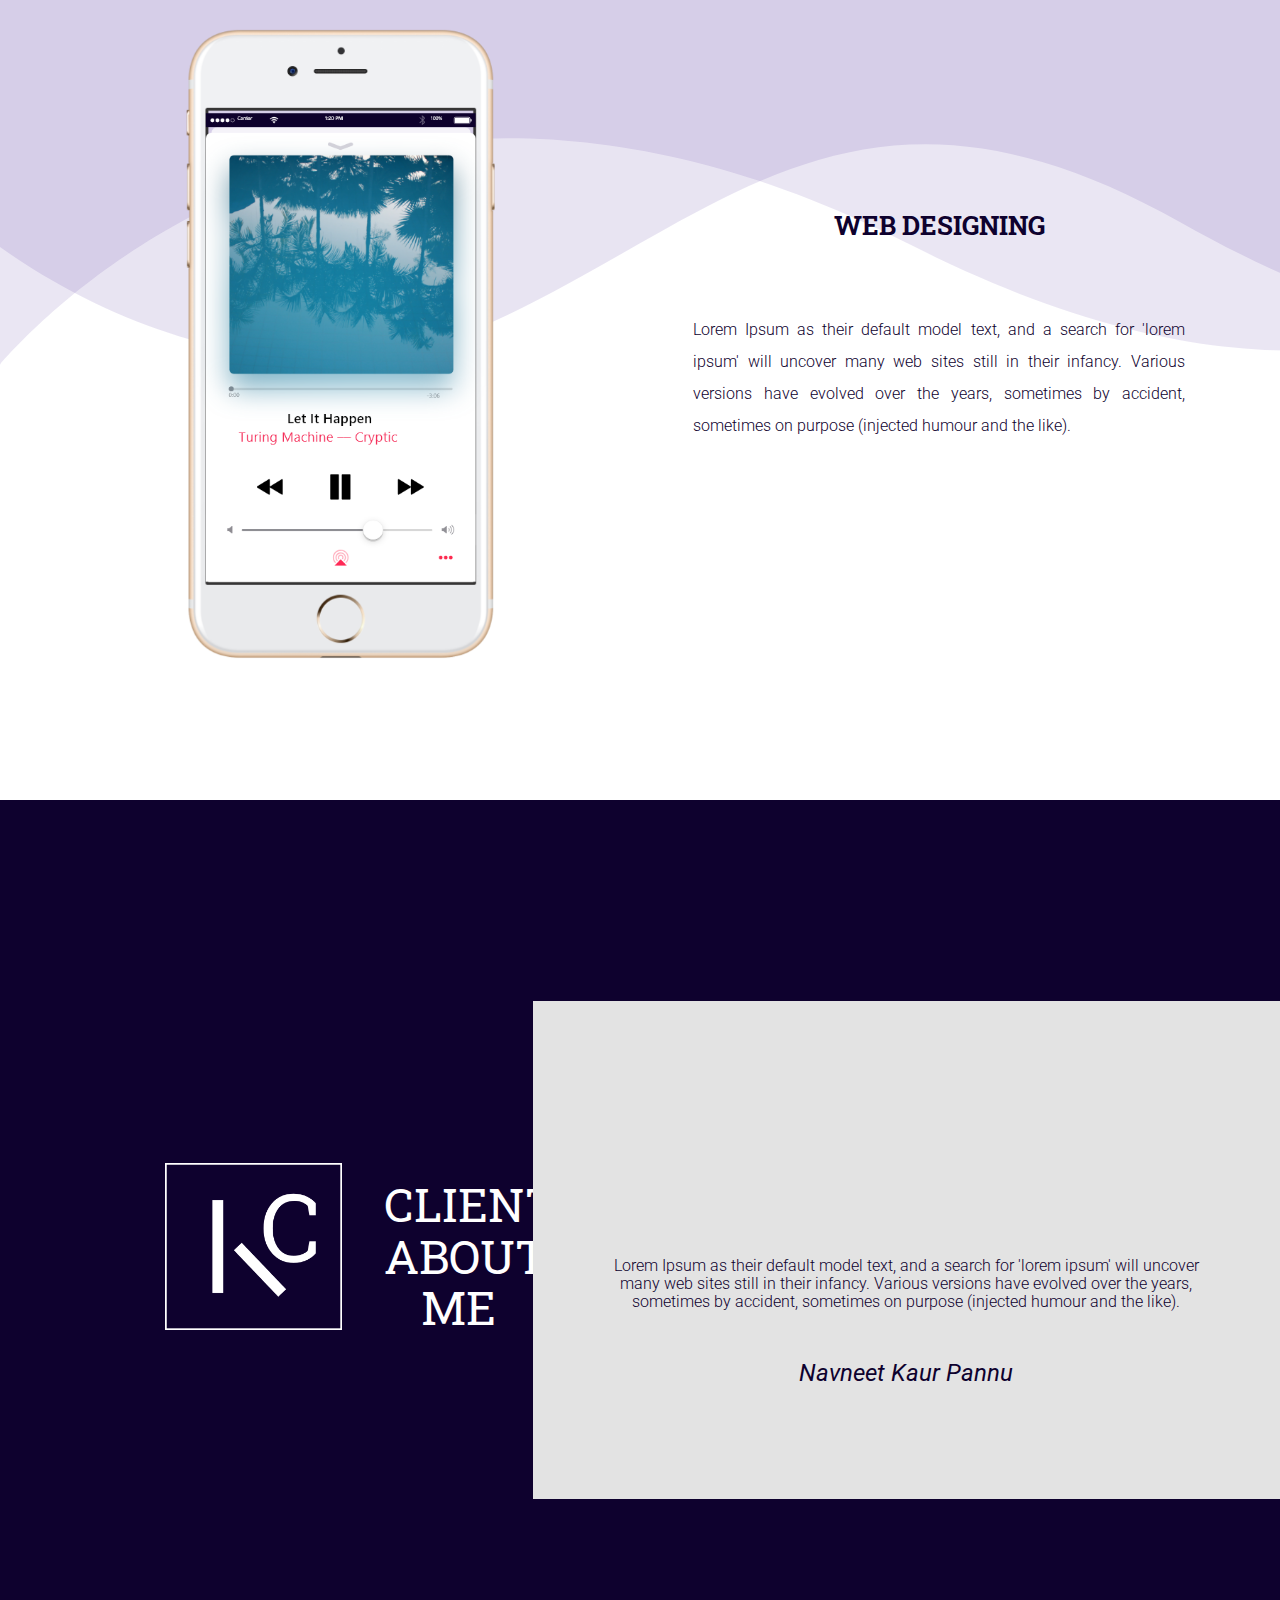
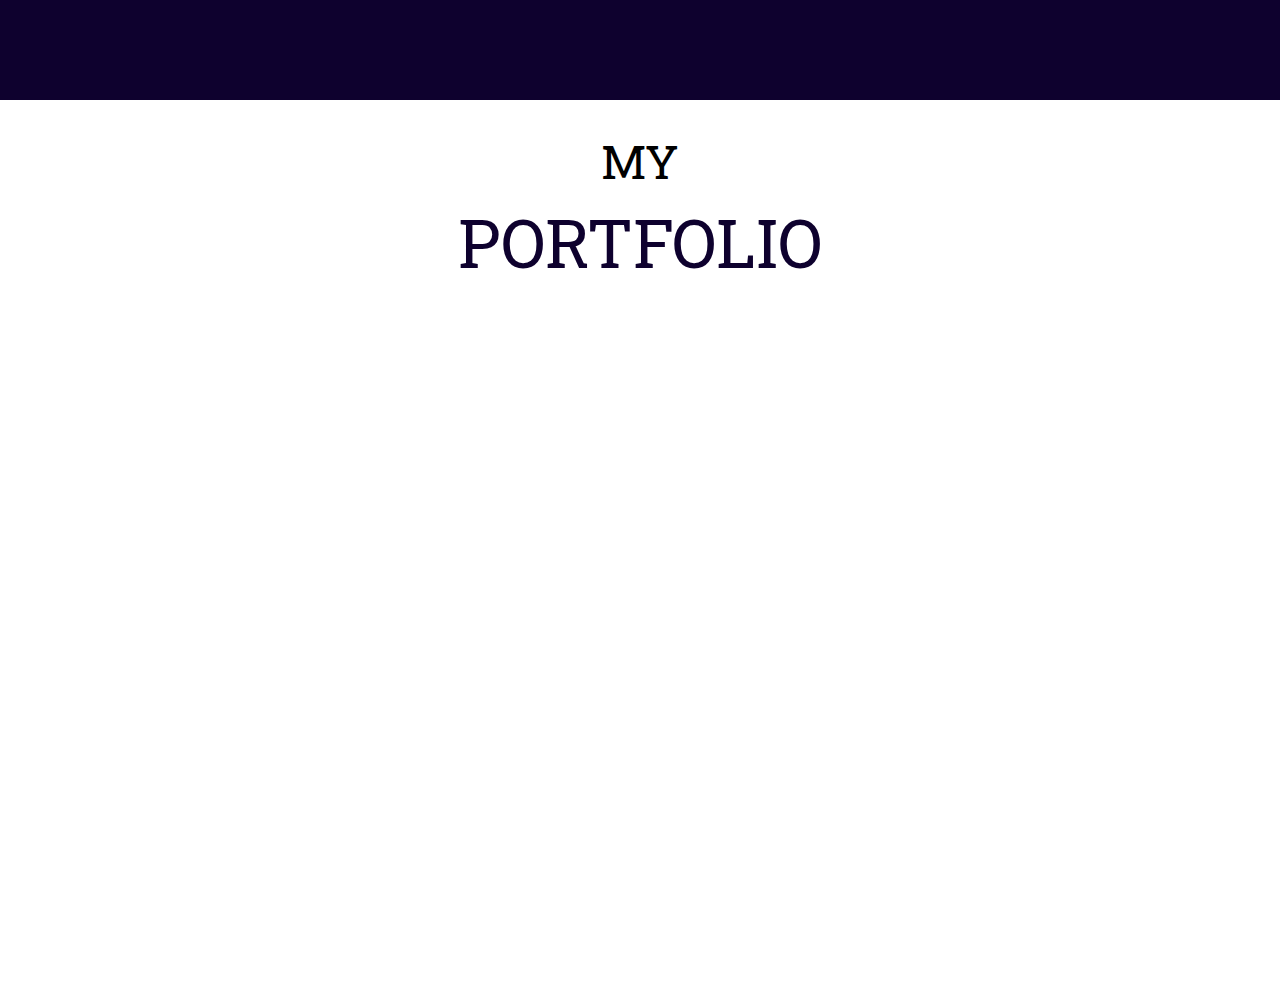
==== commit 274bc0f1: "Fixed Header for Mobile/ Desktop Devices" ====
--- a/index.html
+++ b/index.html
@@ -16,33 +16,35 @@
 
 <body>
     <!-- Hero Section -->
-    <section class="hero flow-text">
-        <header class="center kc-header right pr-5 hide-mobile">
+    <div class="head hide-mobile show-desktop" style="position:relative; top:10%;">
+        <header class="center kc-header right pr-5">
             <ul class="small center">
                 <li class="active"><a href="#">Home</a></li>
                 <li><a href="#about-me">About</a></li>
                 <li><a href="#services-section">Services</a></li>
-                <li><a href="#portfolio">Portfolio</a></li>
-                <li><a href="#clients">Clients</a></li>
+                <li><a href="#">Portfolio</a></li>
+                <li><a href="#">Clients</a></li>
             </ul>
             <div class="logo-container">
                 <a href="kirancapoor.com"><img class="logo-img" src="images/logo-KC@2x.png" alt=""></a>
             </div>
         </header>
-        <header class="kc-header-mobile right center pr-3 show-mobile" id="dropdownMenu">
-            <div class="icon-header">
-                <a href="#"><img src="./images/hamburger.svg" alt=""></a>
-            </div>
-            <ul>
-
-            </ul>
-        </header>
-        <div class="vertical-text hero-right font-2 bold">
-            <h3 style="font-size:30px;">DESIGNER</h3>
-        </div>
-        <div class="vertical-text hero-left font-2 bold">
-            <h3 style="font-size:30px;">DEVELOPER</h3>
-        </div>
+    </div>
+
+    <header class="kc-header-mobile right center show-mobile hide-desktop" id="dropdownMenu">
+        <div class="icon-header">
+            <a href="#"><i class="fas fa-bars"></i></a>
+        </div>
+        <ul>
+
+        </ul>
+    </header>
+    <div class="vertical-text hero-right font-2 bold">
+        <h3 style="font-size:30px;">DESIGNER</h3>
+    </div>
+    <div class="vertical-text hero-left font-2 bold">
+        <h3 style="font-size:30px;">DEVELOPER</h3>
+    </div>
     </section>
     <!--About Me Section-->
     <section id="about-me" class="flow-text center valign-center text-white">
--- a/css/traelyfw.css
+++ b/css/traelyfw.css
@@ -1170,33 +1170,58 @@
 }
 
 /*Hide/Show Classes*/
-@media only screen and (min-width:480px) {
-    .hide-mobie {
+/* Extra small devices (phones, 600px and down) */
+@media only screen and (max-width: 600px) {
+    .show-mobile {
+        display: block;
+    }
+
+    .hide-mobile {
         display: none;
     }
-
-    .show-mobie {
+}
+
+/* Small devices (portrait tablets and large phones, 600px and up) */
+@media only screen and (min-width: 600px) {
+    .hide-large-mobile {
+        display: none;
+    }
+
+    .show-large-mobile {
         display: block;
     }
 }
 
-@media only screen and (min-width:600px) {
-    .hide-tablet {
+/* Medium devices (landscape tablets, 768px and up) */
+@media only screen and (min-width: 768px) {
+    .hide-tab {
         display: none;
     }
 
-    .show-tablet {
+    .show-tab {
         display: block;
     }
 }
 
-@media only screen and (min-width:768px) {
+/* Large devices (laptops/desktops, 992px and up) */
+@media only screen and (min-width: 992px) {
+    .hide-large-tab {
+        display: none;
+    }
+
+    .show-large-tab {
+        display: block;
+    }
+}
+
+/* Extra large devices (large laptops and desktops, 1200px and up) */
+@media only screen and (min-width: 1200px) {
+    .show-desktop {
+        display: block;
+    }
+
     .hide-desktop {
         display: none;
-    }
-
-    .show-desktop {
-        display: block;
     }
 }
 
--- a/css/style.css
+++ b/css/style.css
@@ -94,15 +94,15 @@
 }
 
 .kc-header-mobile {
-    padding-top: 7px;
-    width: 76px;
-    border: 2px solid #3A1392;
+    /* padding-top: 7px; */
+    /* width: 41px; */
+    /* border: 2px solid #3A1392; */
     position: absolute;
-    top: 9%;
+    top: 14%;
     right: 5%;
-    padding: 5px;
-    text-align: center;
-    display: none;
+    /* padding: 5px; */
+    /* text-align: center; */
+    /* display: none; */
 }
 
 .up-arrow {
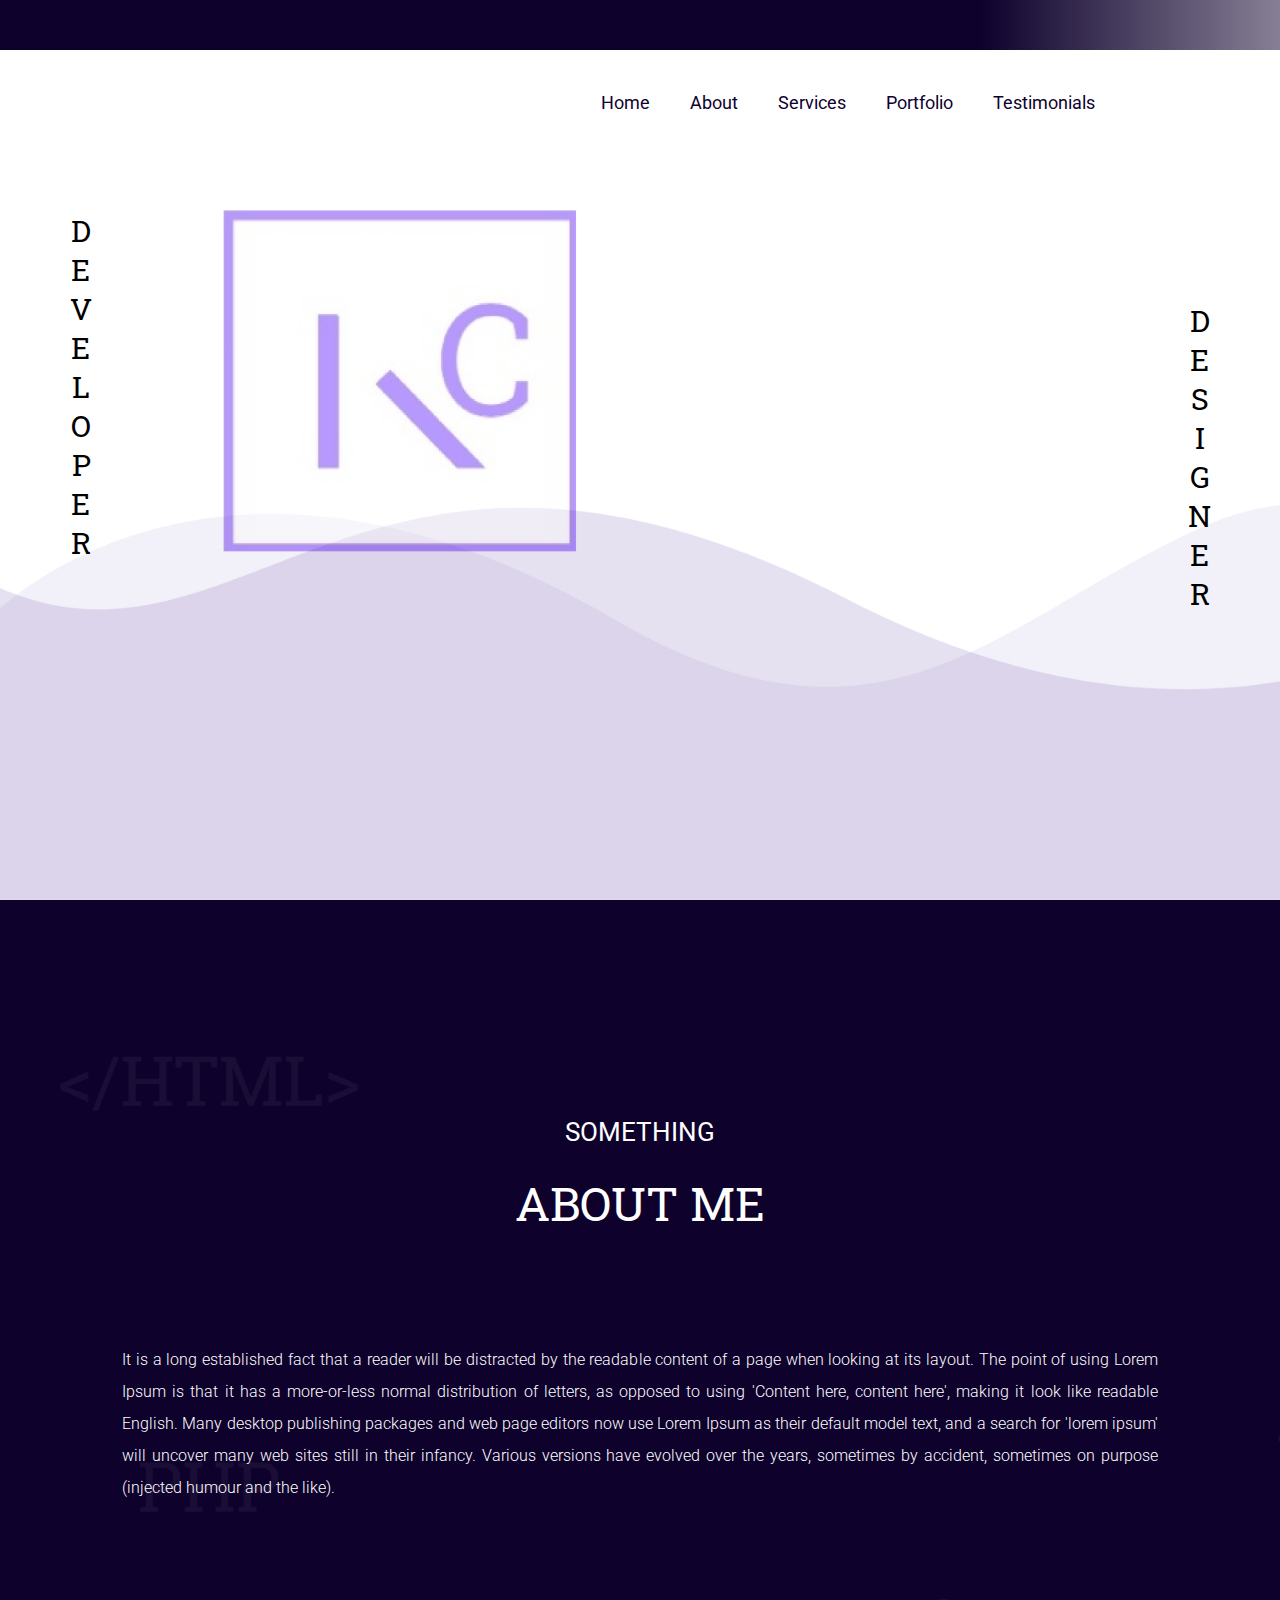
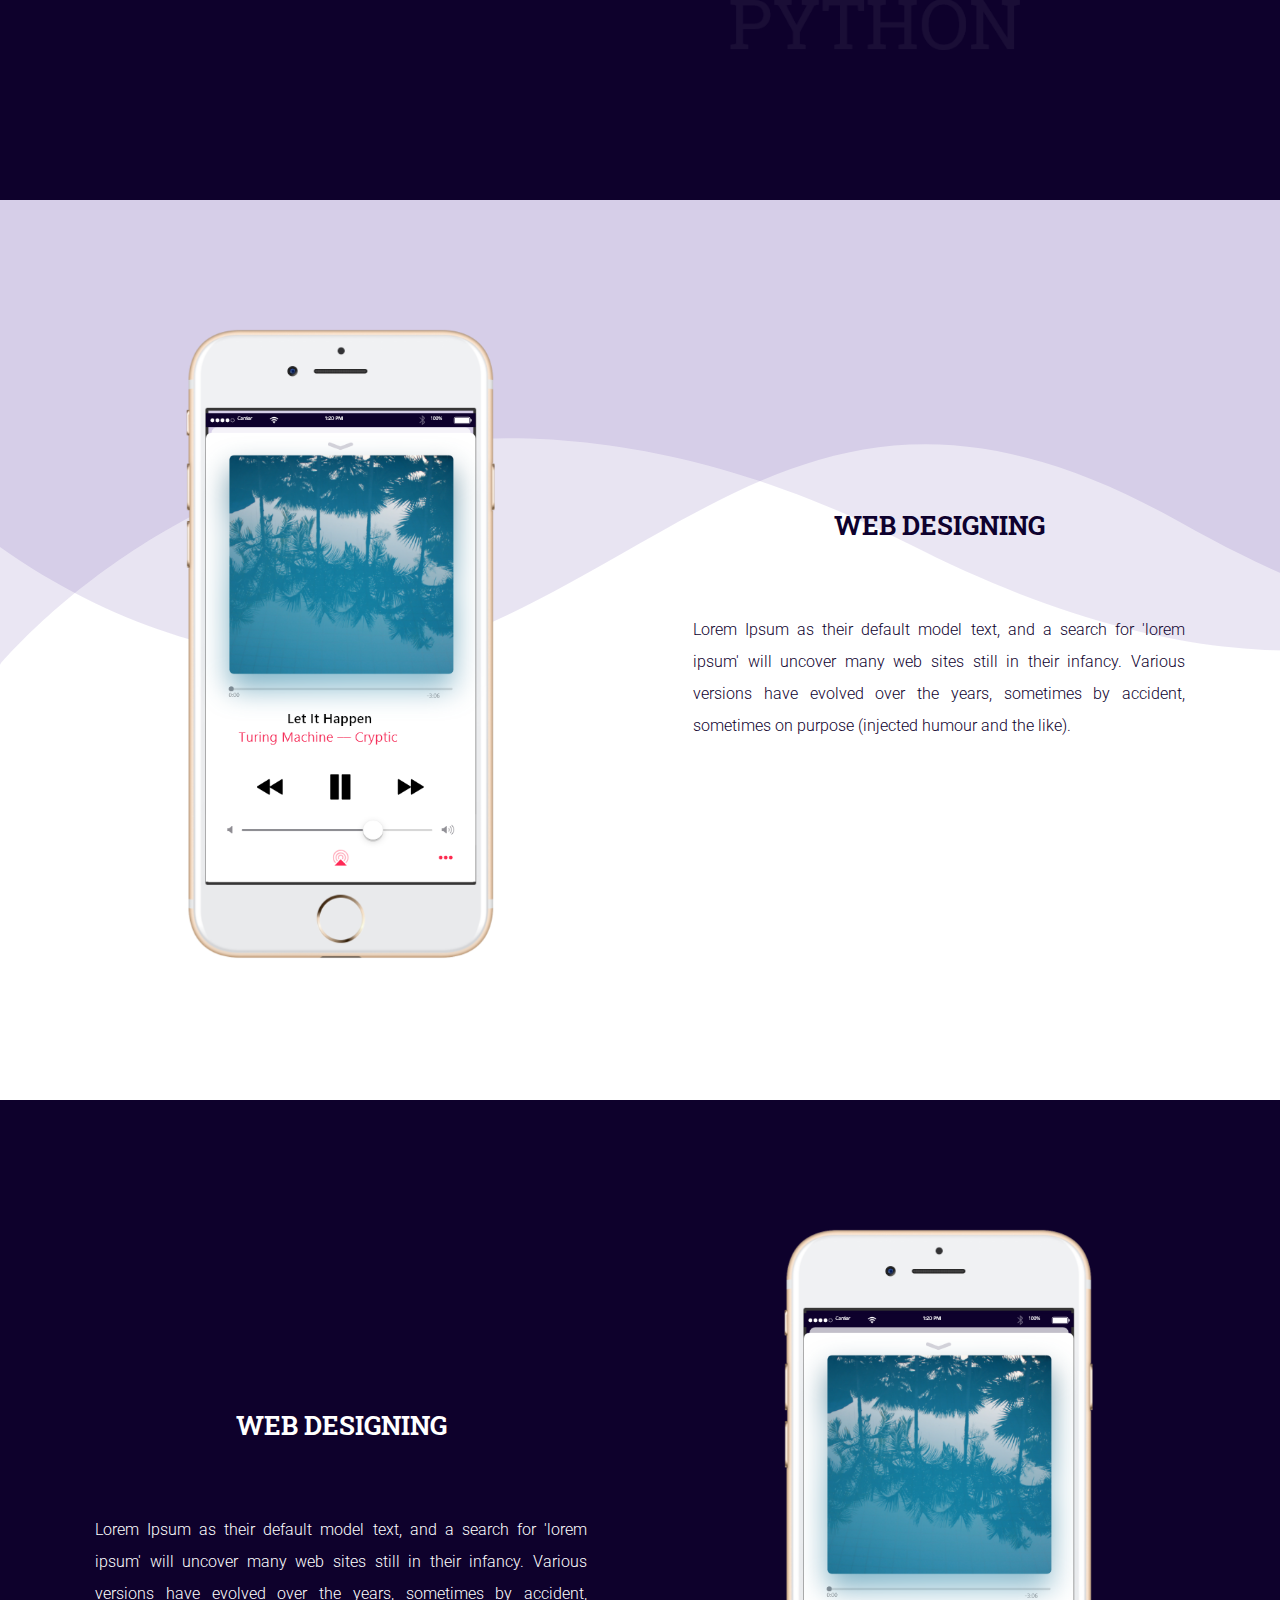
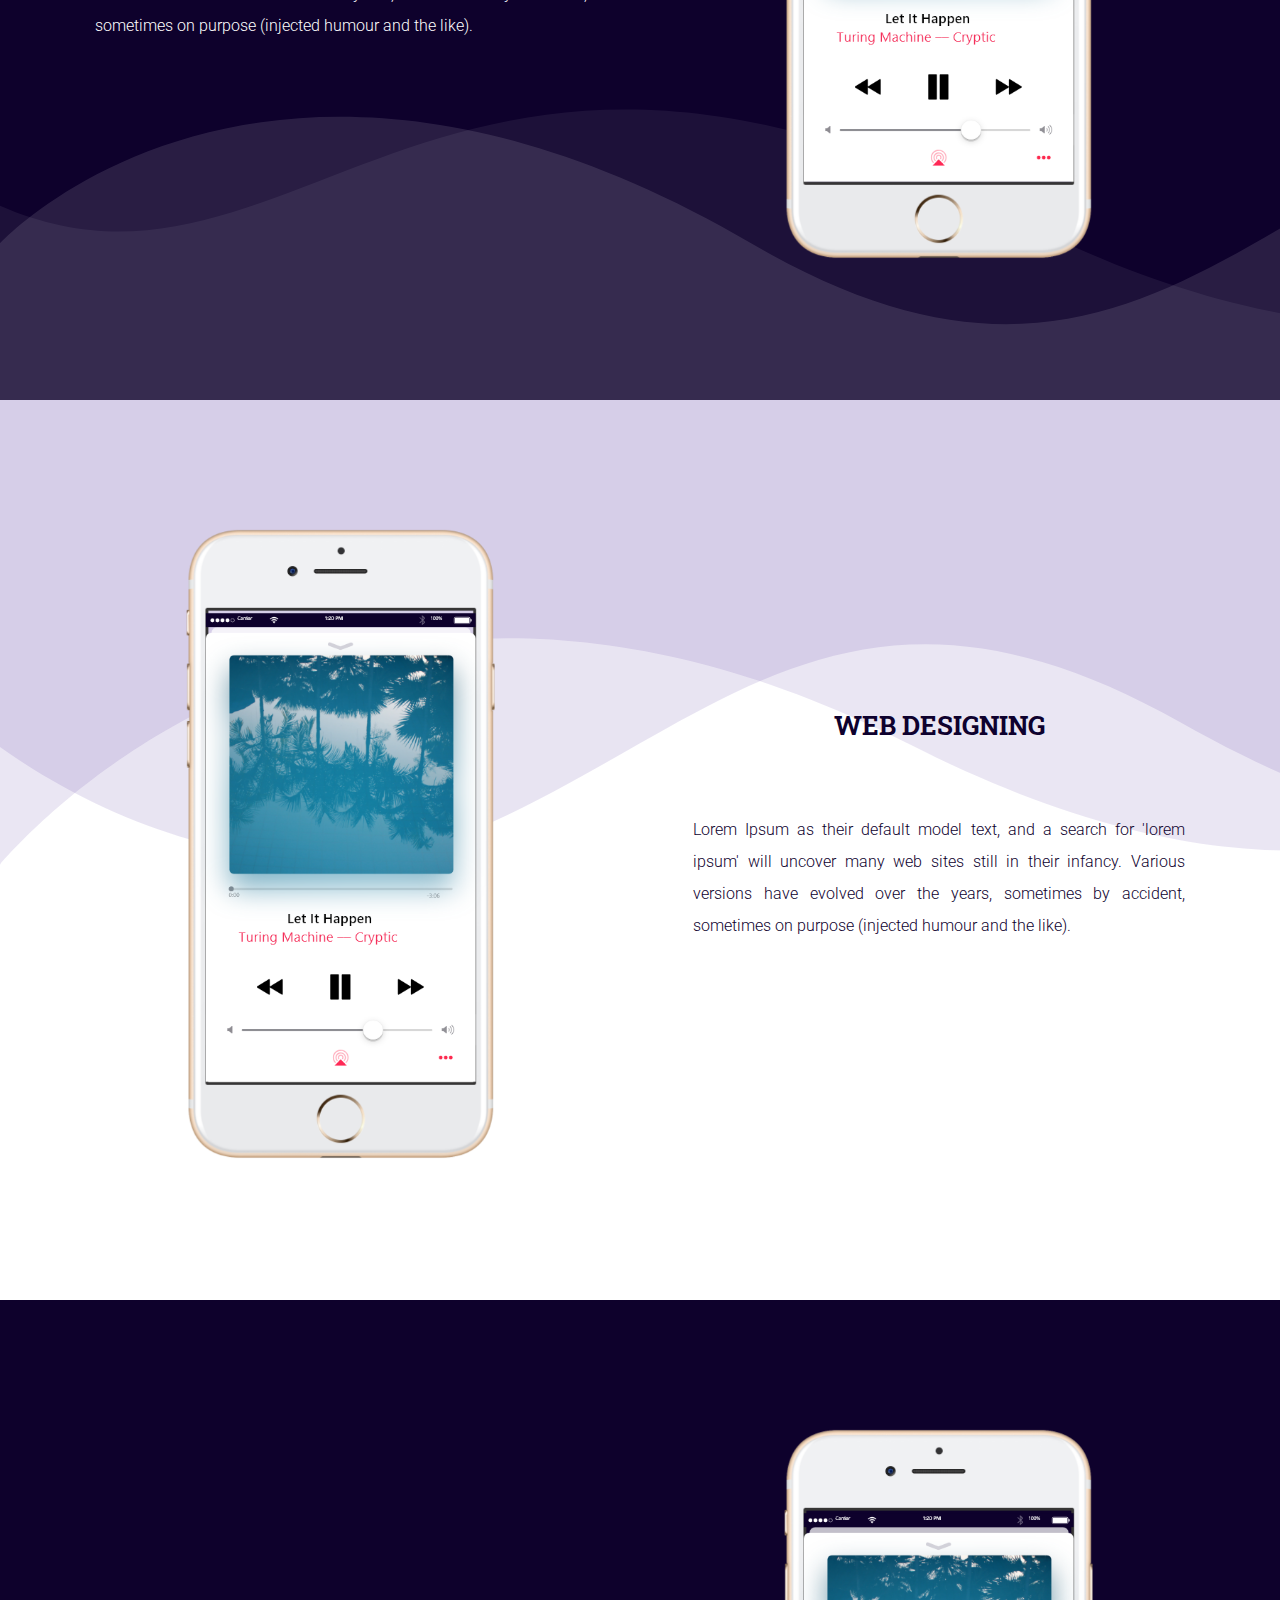
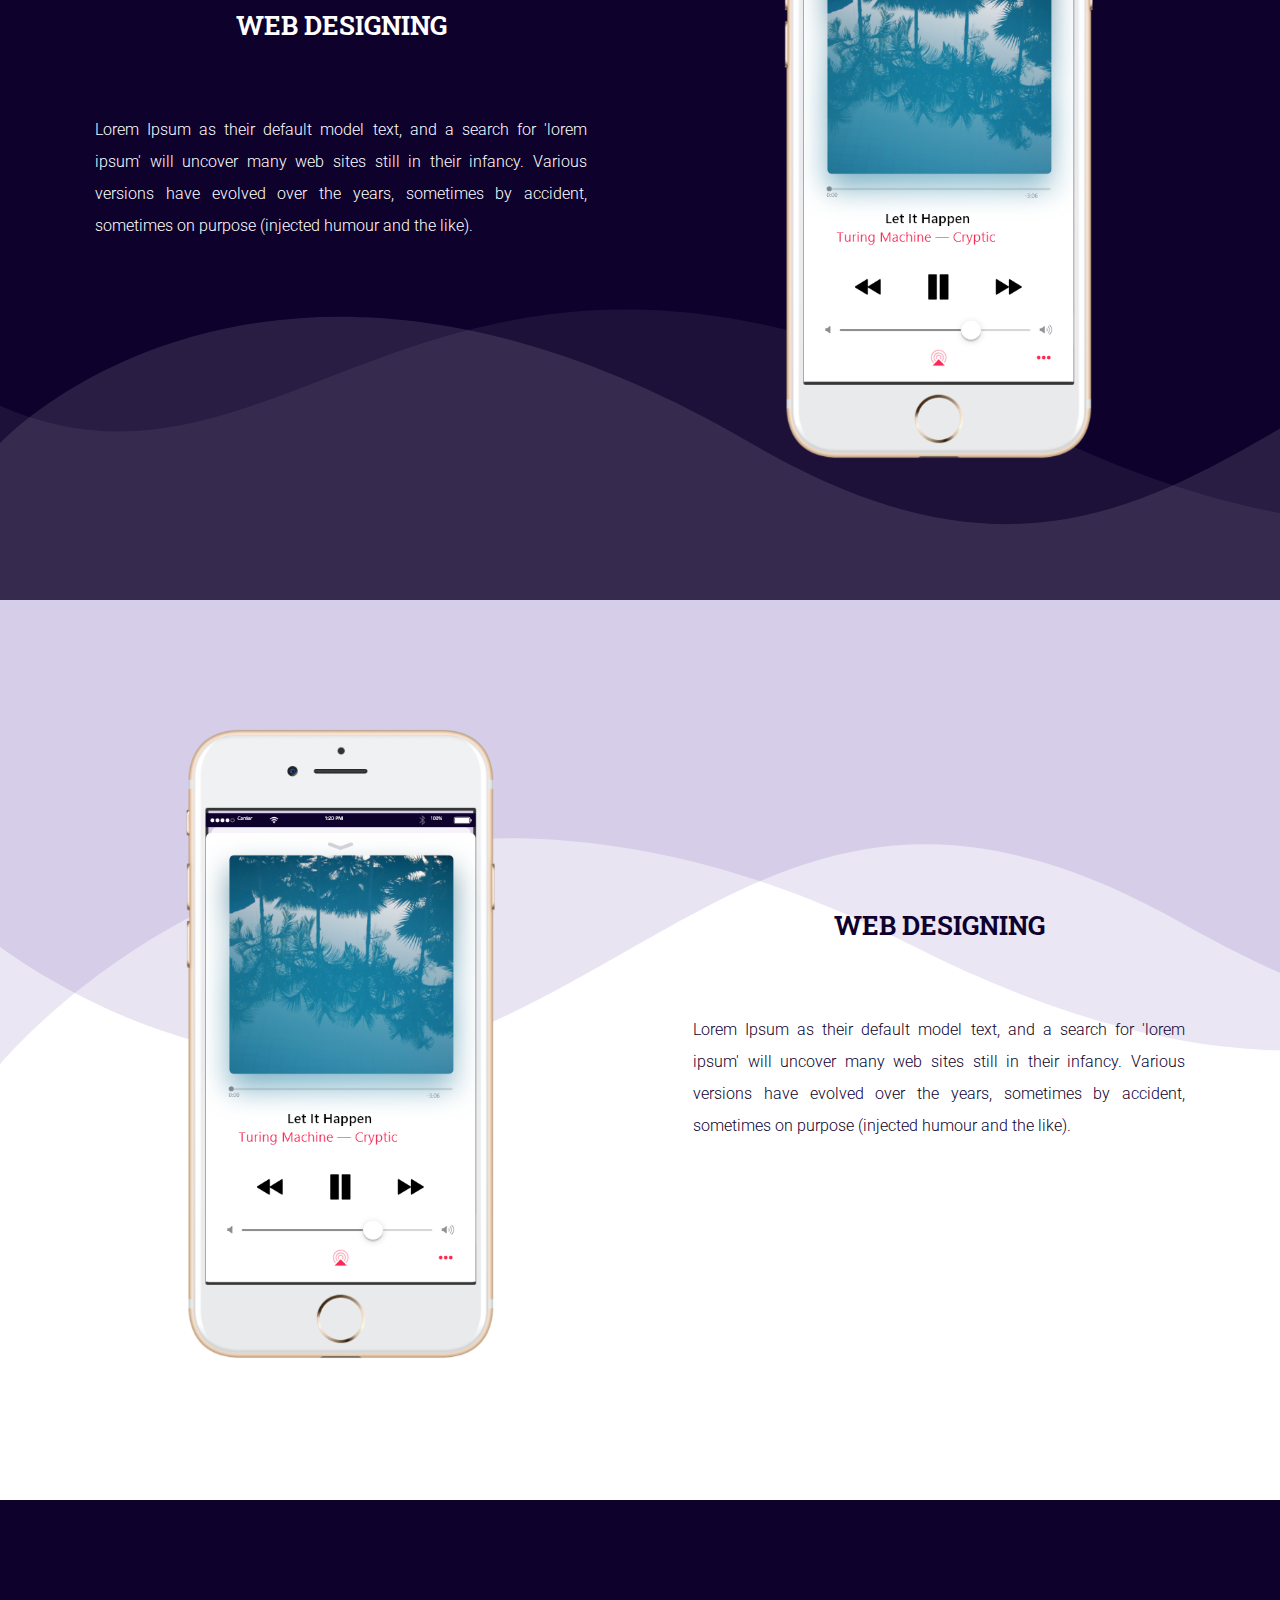
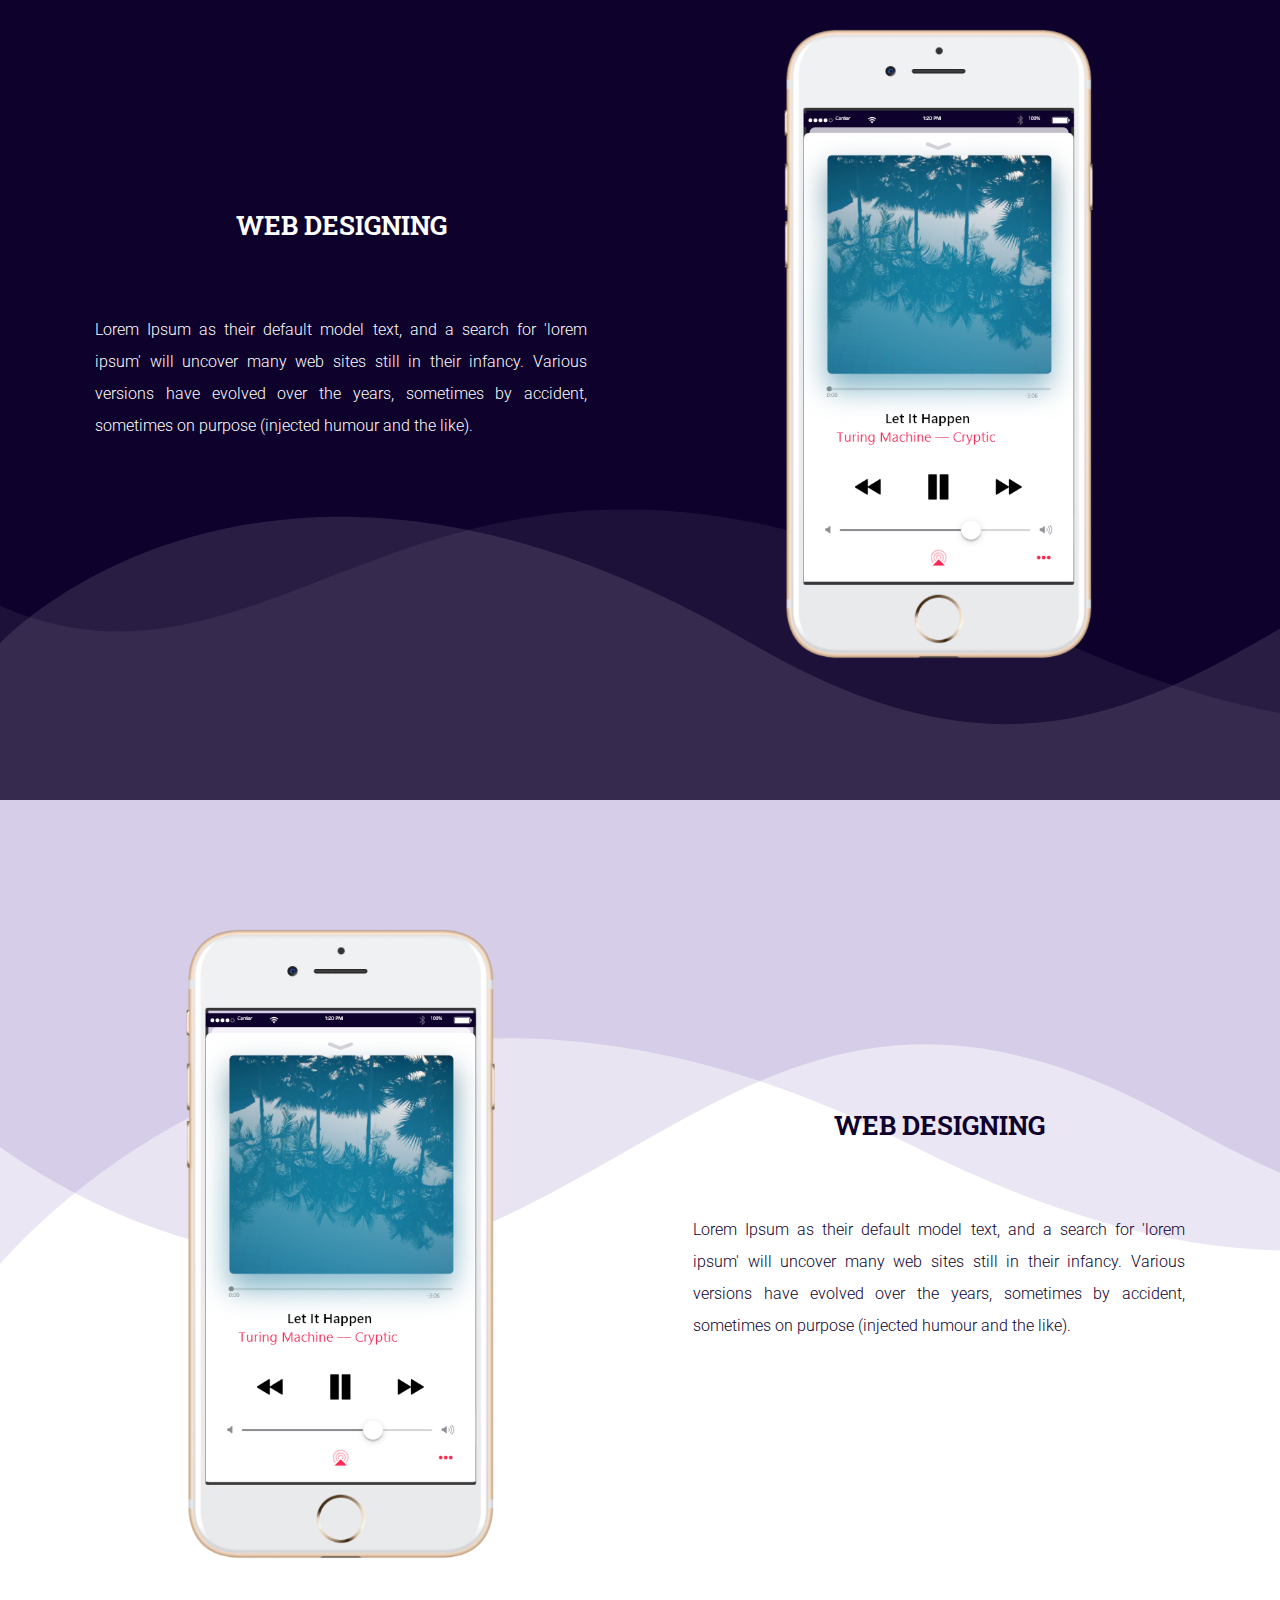
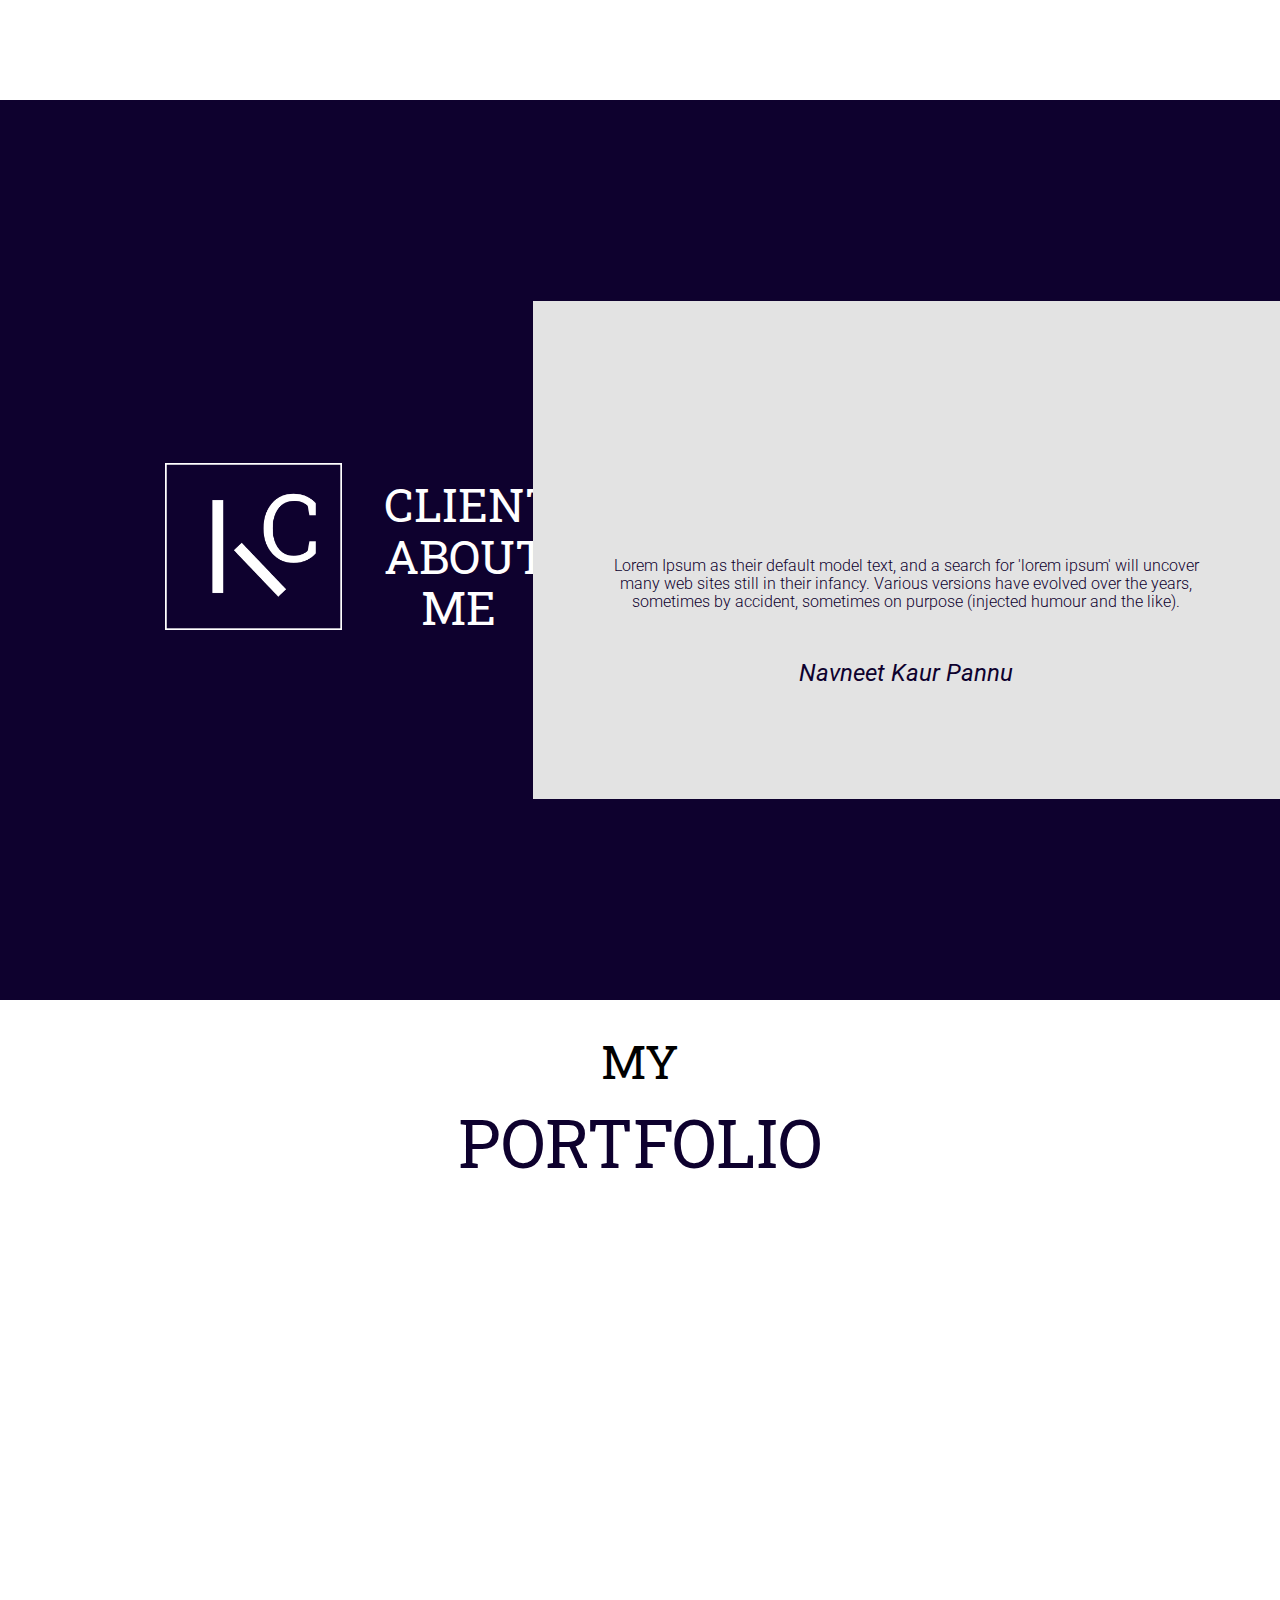
==== commit 8df38d5a: "Added Back to Top button, Fiexd JS and JQuery." ====
--- a/index.html
+++ b/index.html
@@ -16,48 +16,50 @@
 
 <body>
     <!-- Hero Section -->
-    <div class="head hide-mobile show-desktop" style="position:relative; top:10%;">
-        <header class="center kc-header right pr-5">
-            <ul class="small center">
-                <li class="active"><a href="#">Home</a></li>
-                <li><a href="#about-me">About</a></li>
-                <li><a href="#services-section">Services</a></li>
-                <li><a href="#">Portfolio</a></li>
-                <li><a href="#">Clients</a></li>
+    <section class="hero flow-text" id="backToUp">
+        <div class="head hide-mobile show-desktop show-tab" style="position:relative; top:10%;">
+            <header class="center kc-header right pr-5">
+                <ul class="small center">
+                    <li class="active"><a href="#">Home</a></li>
+                    <li><a href="#about-me">About</a></li>
+                    <li><a href="#services-section">Services</a></li>
+                    <li><a href="#portfolio">Portfolio</a></li>
+                    <li><a href="#clients-section">Testimonials</a></li>
+                </ul>
+                <div class="logo-container">
+                    <a href="kirancapoor.com"><img class="logo-img" src="http://kirancapoor.com/wp-content/uploads/2018/09/logo-KC@2x.png"
+                            alt=""></a>
+                </div>
+            </header>
+        </div>
+
+        <header class="kc-header-mobile right center show-mobile hide-desktop hide-tab" id="dropdownMenu">
+            <div class="icon-header">
+                <a href="#"><i class="fas fa-bars"></i></a>
+            </div>
+            <ul>
+
             </ul>
-            <div class="logo-container">
-                <a href="kirancapoor.com"><img class="logo-img" src="images/logo-KC@2x.png" alt=""></a>
-            </div>
         </header>
-    </div>
-
-    <header class="kc-header-mobile right center show-mobile hide-desktop" id="dropdownMenu">
-        <div class="icon-header">
-            <a href="#"><i class="fas fa-bars"></i></a>
-        </div>
-        <ul>
-
-        </ul>
-    </header>
-    <div class="vertical-text hero-right font-2 bold">
-        <h3 style="font-size:30px;">DESIGNER</h3>
-    </div>
-    <div class="vertical-text hero-left font-2 bold">
-        <h3 style="font-size:30px;">DEVELOPER</h3>
-    </div>
+        <div class="vertical-text hero-right font-2 bold">
+            <h3 style="font-size:30px;">DESIGNER</h3>
+        </div>
+        <div class="vertical-text hero-left font-2 bold">
+            <h3 style="font-size:30px;">DEVELOPER</h3>
+        </div>
     </section>
     <!--About Me Section-->
     <section id="about-me" class="flow-text center valign-center text-white">
         <div class="container">
             <div class="row">
                 <div class="section-head-text">
-                    <div class="subtitle">
+                    <div class="subtitle flow-text">
                         <h5>SOMETHING</h5>
                     </div>
-                    <div class="title font-2">
+                    <div class="title font-2 flow-text">
                         <h3>ABOUT ME</h3>
                     </div>
-                    <div class="section-para justify-center p-5">
+                    <div class="section-para justify-center p-5 flow-text">
                         <p>
                             It is a long established fact that a reader will be distracted by the readable content of a
                             page
@@ -247,7 +249,7 @@
             </div>
         </div>
     </section>
-    <section class="clients-section bg-purple valign-center center flow-text">
+    <section class="clients-section bg-purple valign-center center flow-text" id="clients-section">
         <div class="container-fluid">
             <div class="row pl-5 ml-5 valign-center center">
                 <div class="col-s-12 col-2">
@@ -289,6 +291,11 @@
             </div>
         </div>
     </section>
+
+    <!--Scroll To Top Button-->
+    <div class="scrollTop valign-center center">
+        <a href="#backToUp"><i class="fas fa-angle-up"></i></a>
+    </div>
     <script src="https://ajax.googleapis.com/ajax/libs/jquery/3.3.1/jquery.min.js"></script>
     <script async src="./js/traelyfw.js"></script>
 </body>
--- a/css/style.css
+++ b/css/style.css
@@ -1,5 +1,7 @@
 html {
     font-family: 'Roboto', 'sans-serif';
+    background-size: cover;
+    background-repeat: no-repeat;
 }
 
 section {
@@ -12,7 +14,7 @@
 
 /* width */
 ::-webkit-scrollbar {
-    width: 8px;
+    width: 10px;
 }
 
 /* Track */
@@ -149,7 +151,26 @@
     color: #0e012e;
 }
 
-/* .portfolio-section{ */
-/* height: auto; */
-/* max-height: auto; */
-/* } */+.scrollTop {
+    display: none;
+    position: fixed;
+    bottom: 10%;
+    right: 5%;
+    z-index: 99;
+    border: none;
+    outline: none;
+    background-color: #0e012e;
+    color: white;
+    cursor: pointer;
+    width:55px;
+    height: 55px;
+    border-radius: 50%;
+    font-size: 30px;
+}
+.scrollTop a{
+    padding:18px;
+    color: #fff;
+}
+.scrollTop:hover{
+    background-color: #3A1392;
+}
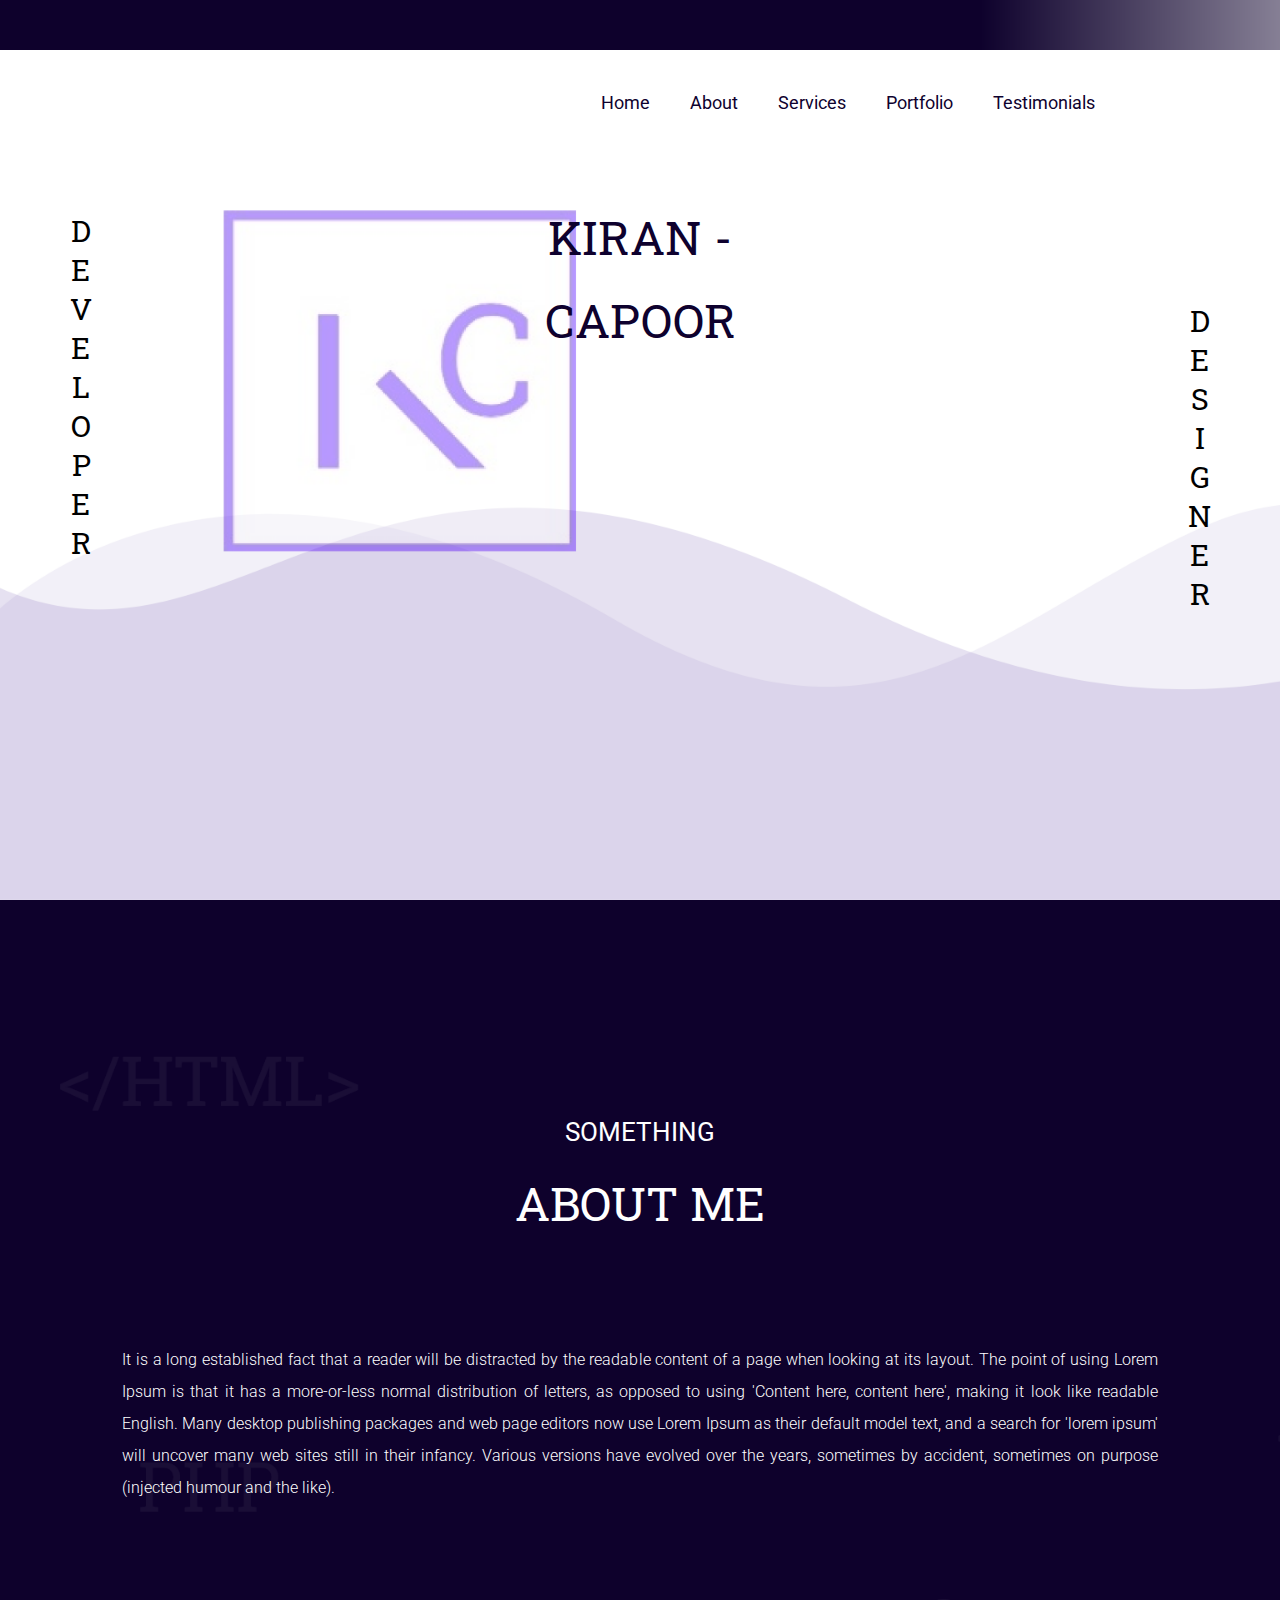
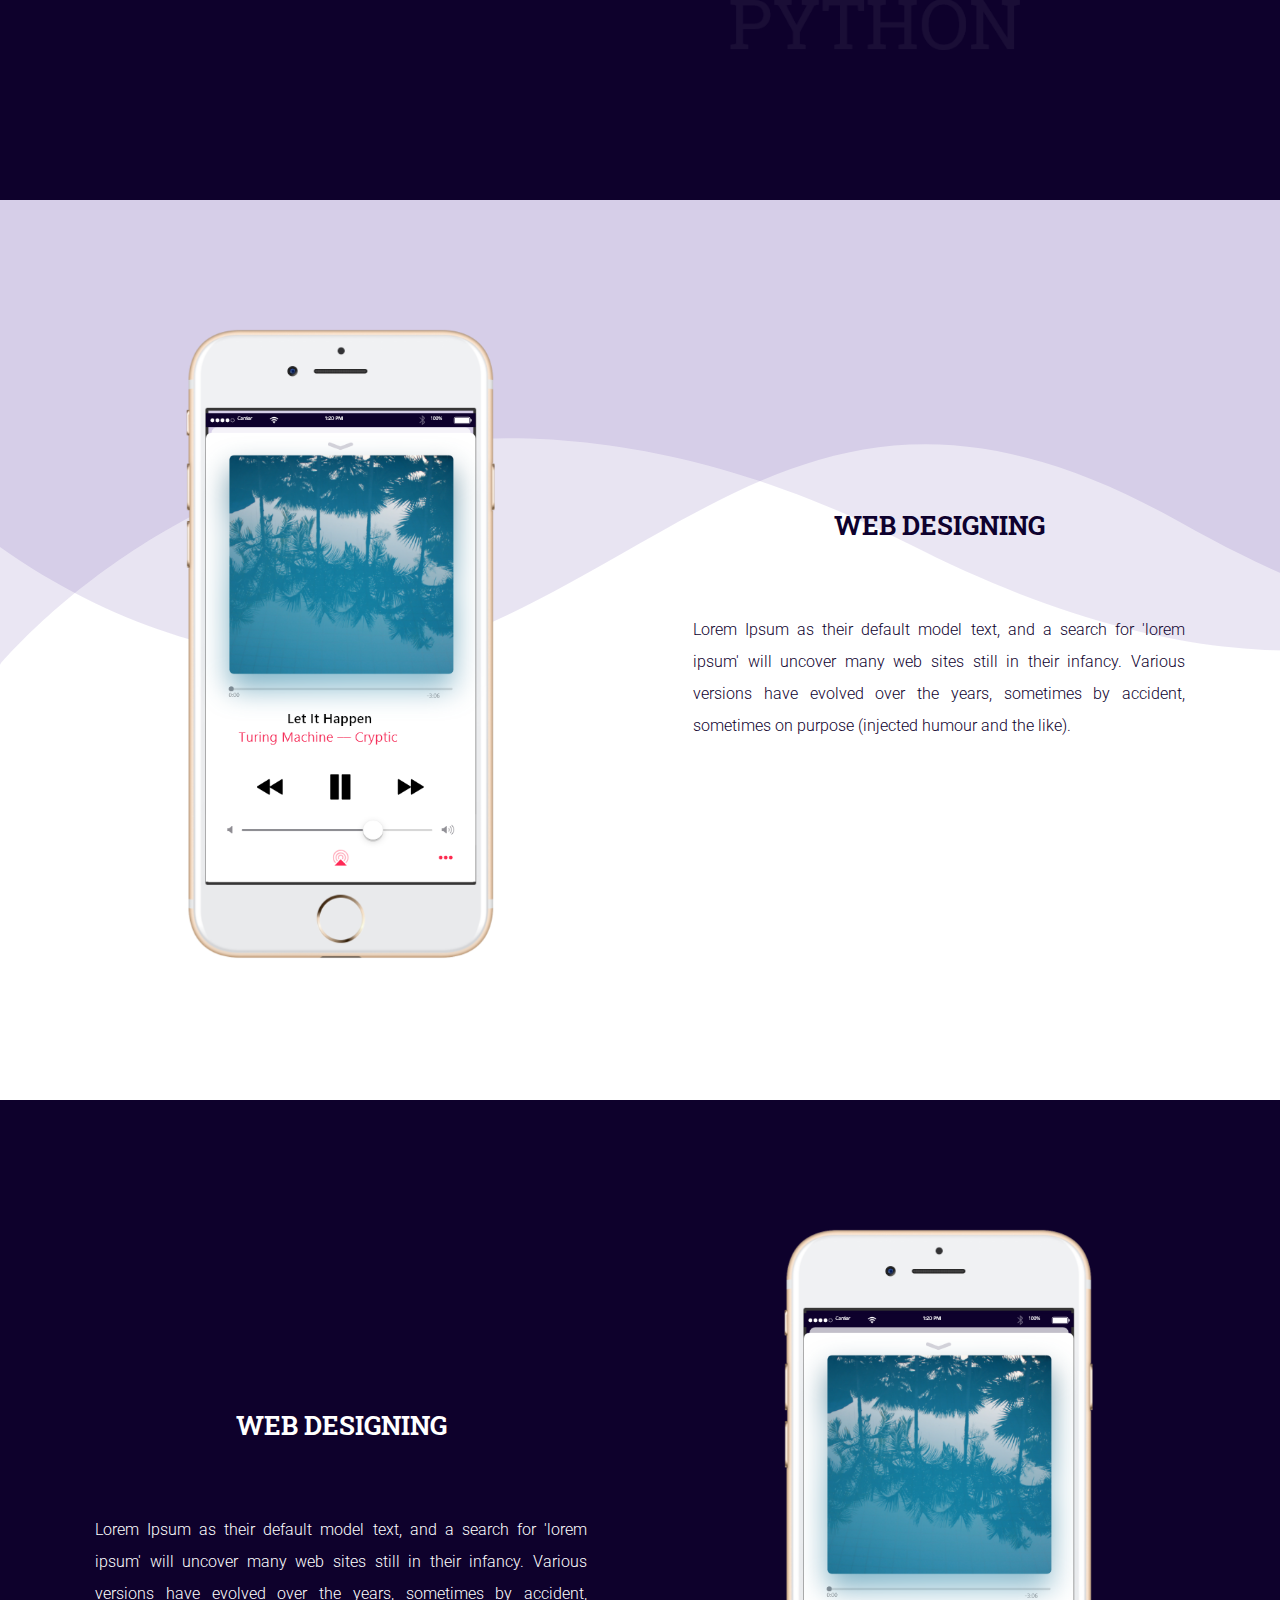
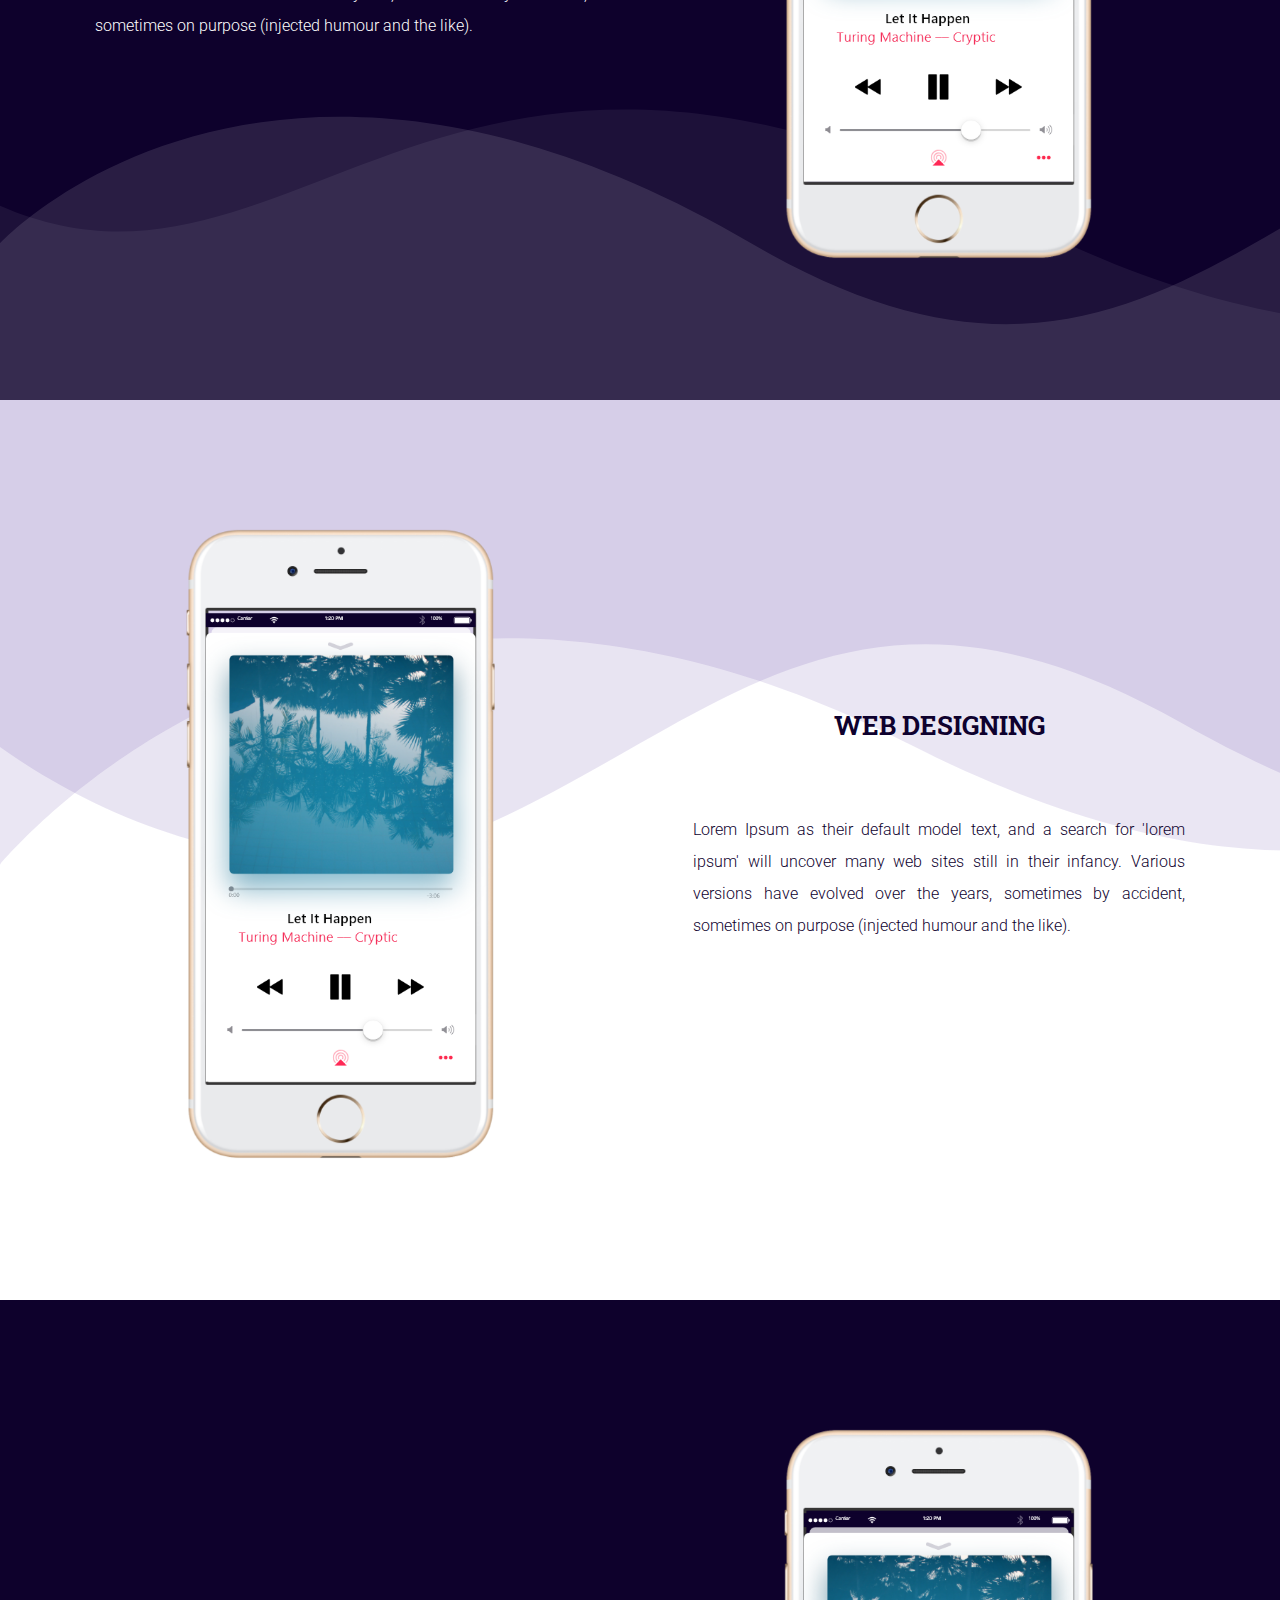
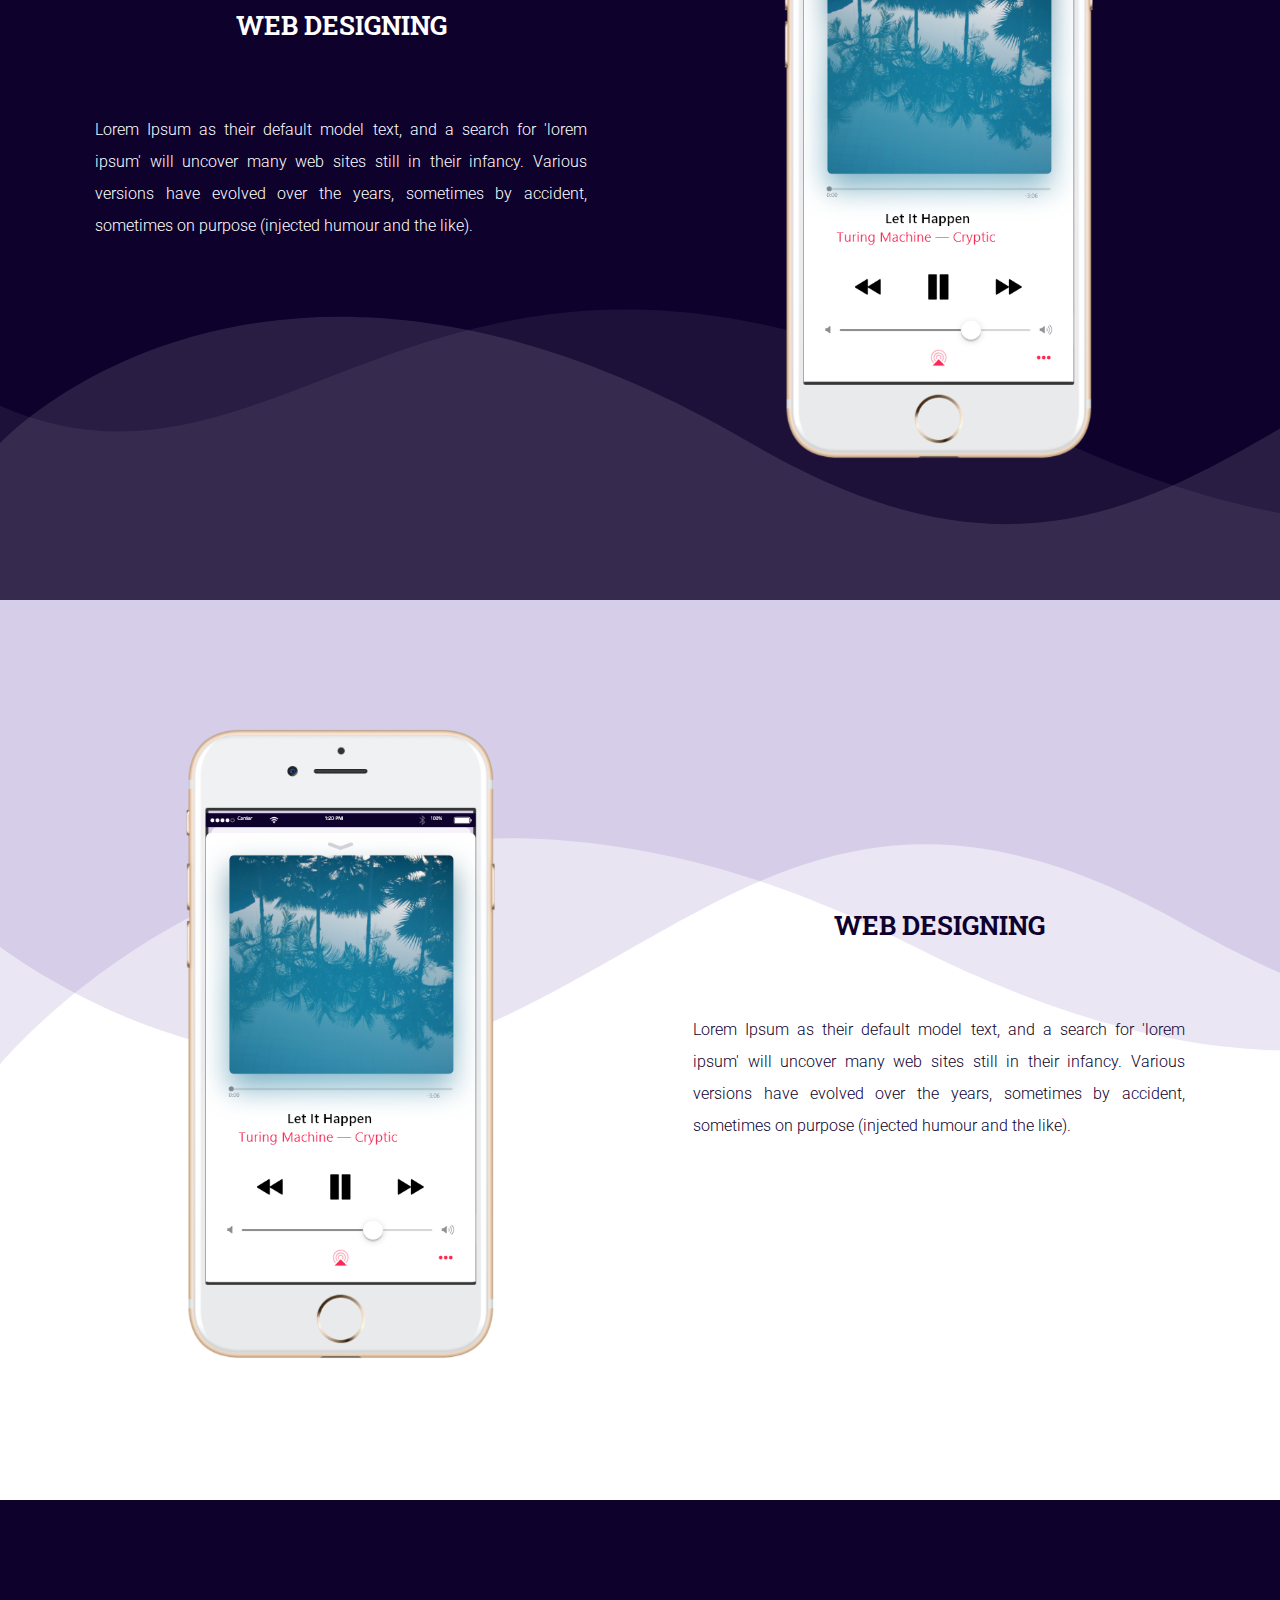
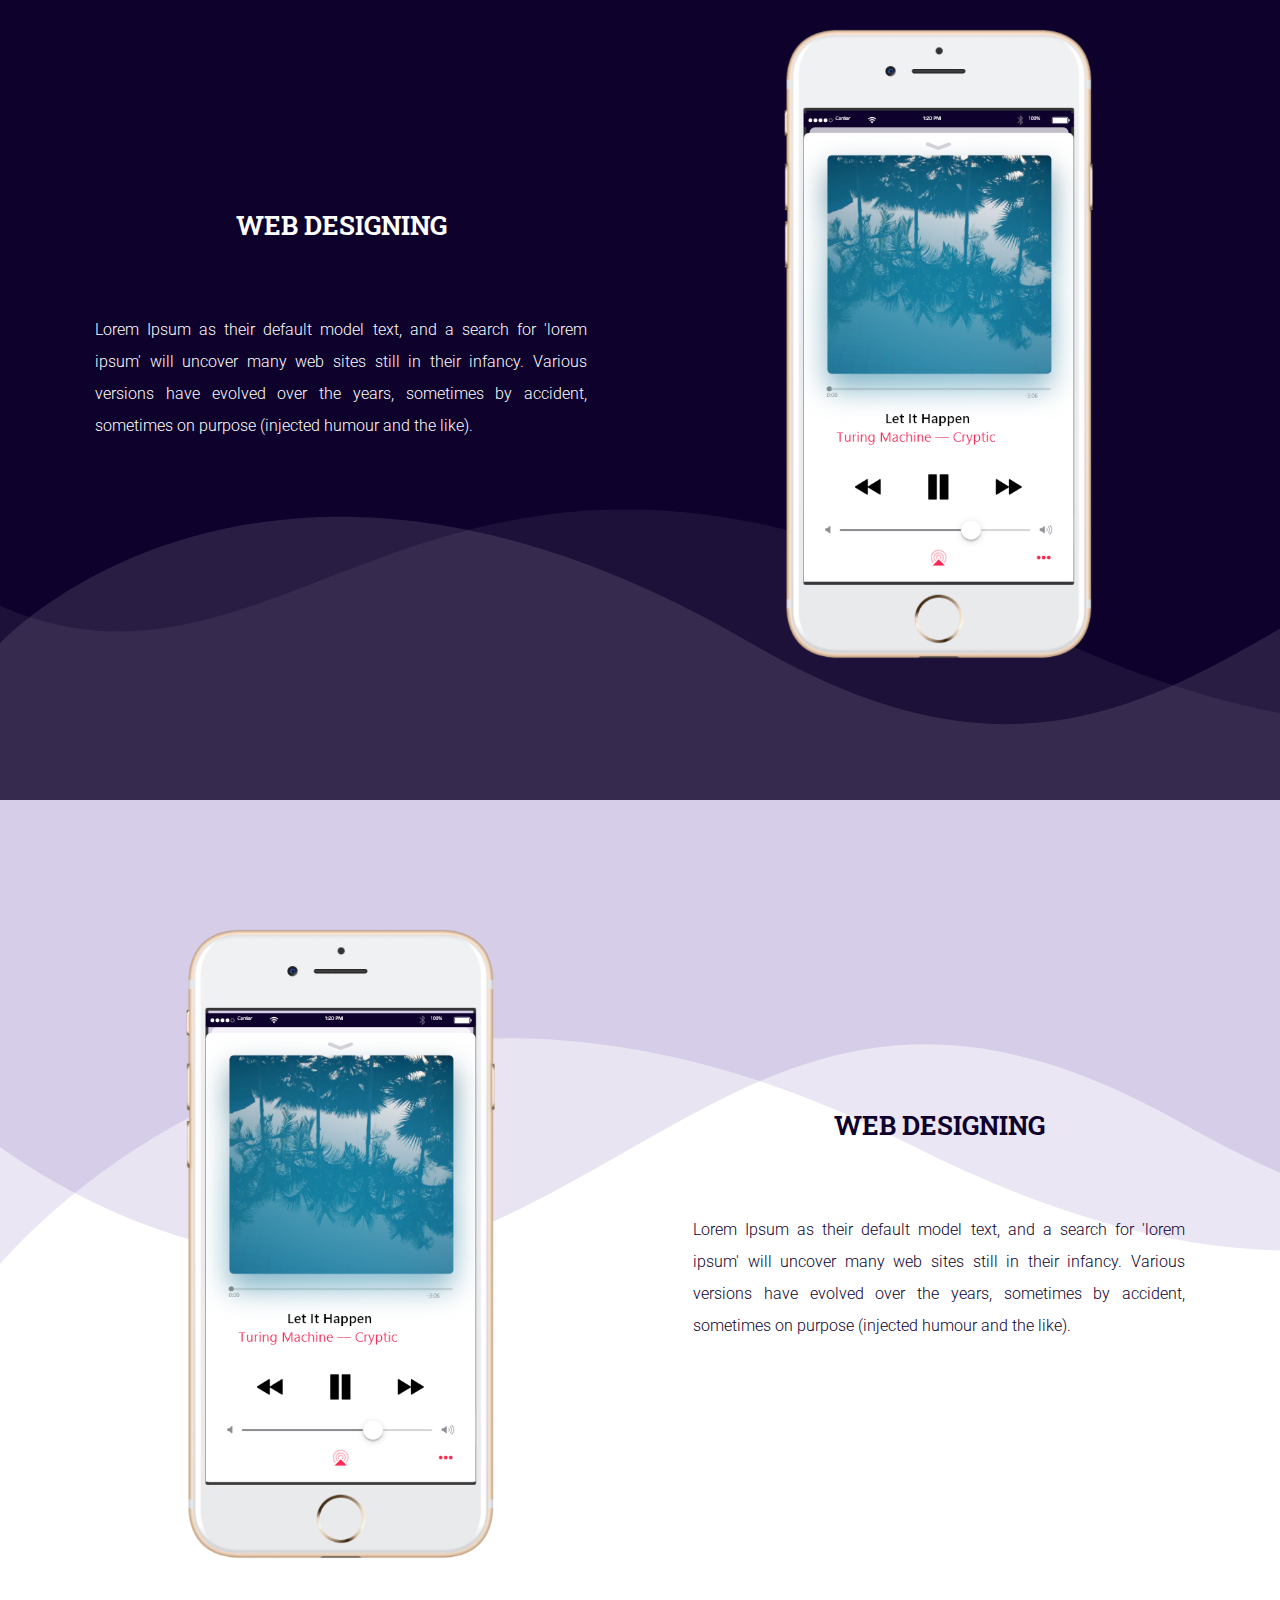
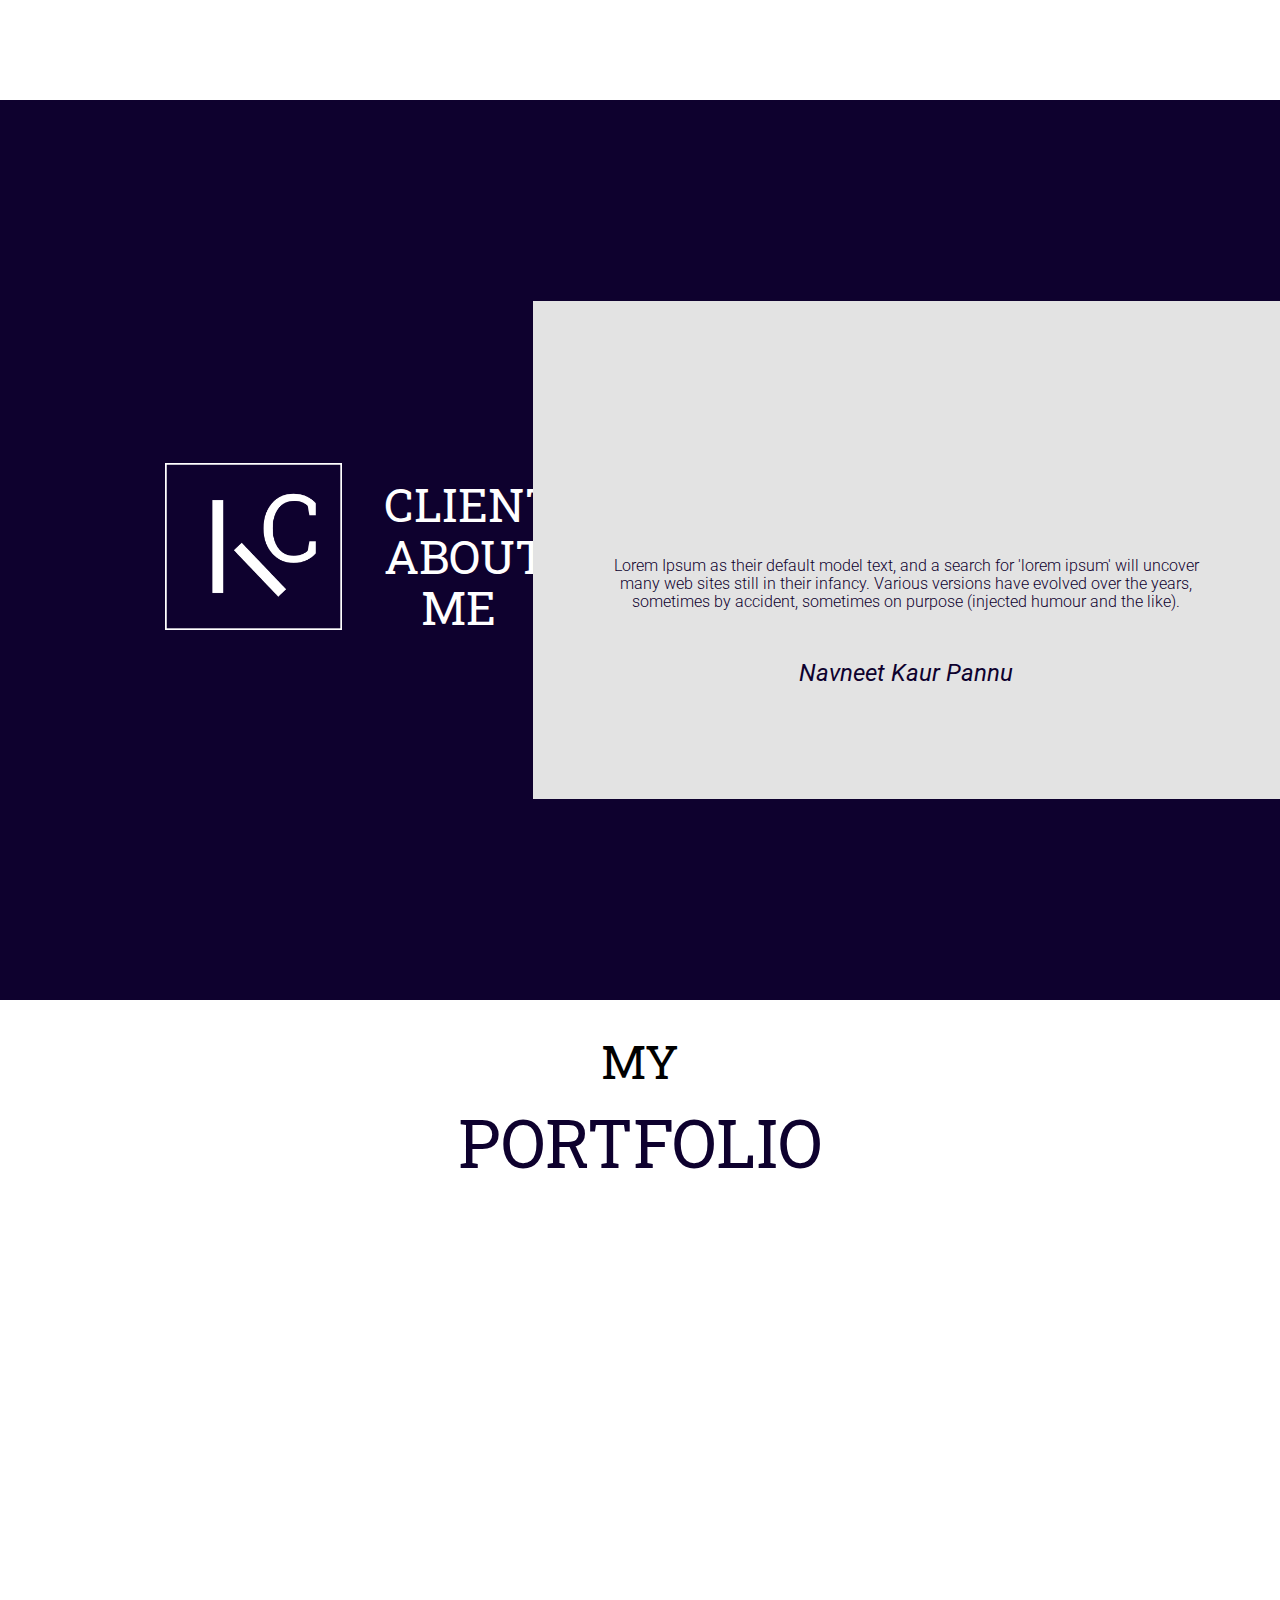
==== commit 60fcd383: "Added text to main Landing Page" ====
--- a/index.html
+++ b/index.html
@@ -32,7 +32,7 @@
                 </div>
             </header>
         </div>
-
+        <div class="clearfix"></div>
         <header class="kc-header-mobile right center show-mobile hide-desktop hide-tab" id="dropdownMenu">
             <div class="icon-header">
                 <a href="#"><i class="fas fa-bars"></i></a>
@@ -46,6 +46,18 @@
         </div>
         <div class="vertical-text hero-left font-2 bold">
             <h3 style="font-size:30px;">DEVELOPER</h3>
+        </div>
+        <div class="main-text valign-center center">
+            <div class=" container center font-2 purple">
+                <div class="row">
+                    <div class="subtitle flow-text">
+                        <h3>KIRAN -</h3>
+                    </div>
+                    <div class="title font-2 flow-text">
+                        <h3>CAPOOR</h3>
+                    </div>
+                </div>
+            </div>
         </div>
     </section>
     <!--About Me Section-->
--- a/css/style.css
+++ b/css/style.css
@@ -174,3 +174,6 @@
 .scrollTop:hover{
     background-color: #3A1392;
 }
+.main-text{
+    padding-top: 12%;
+}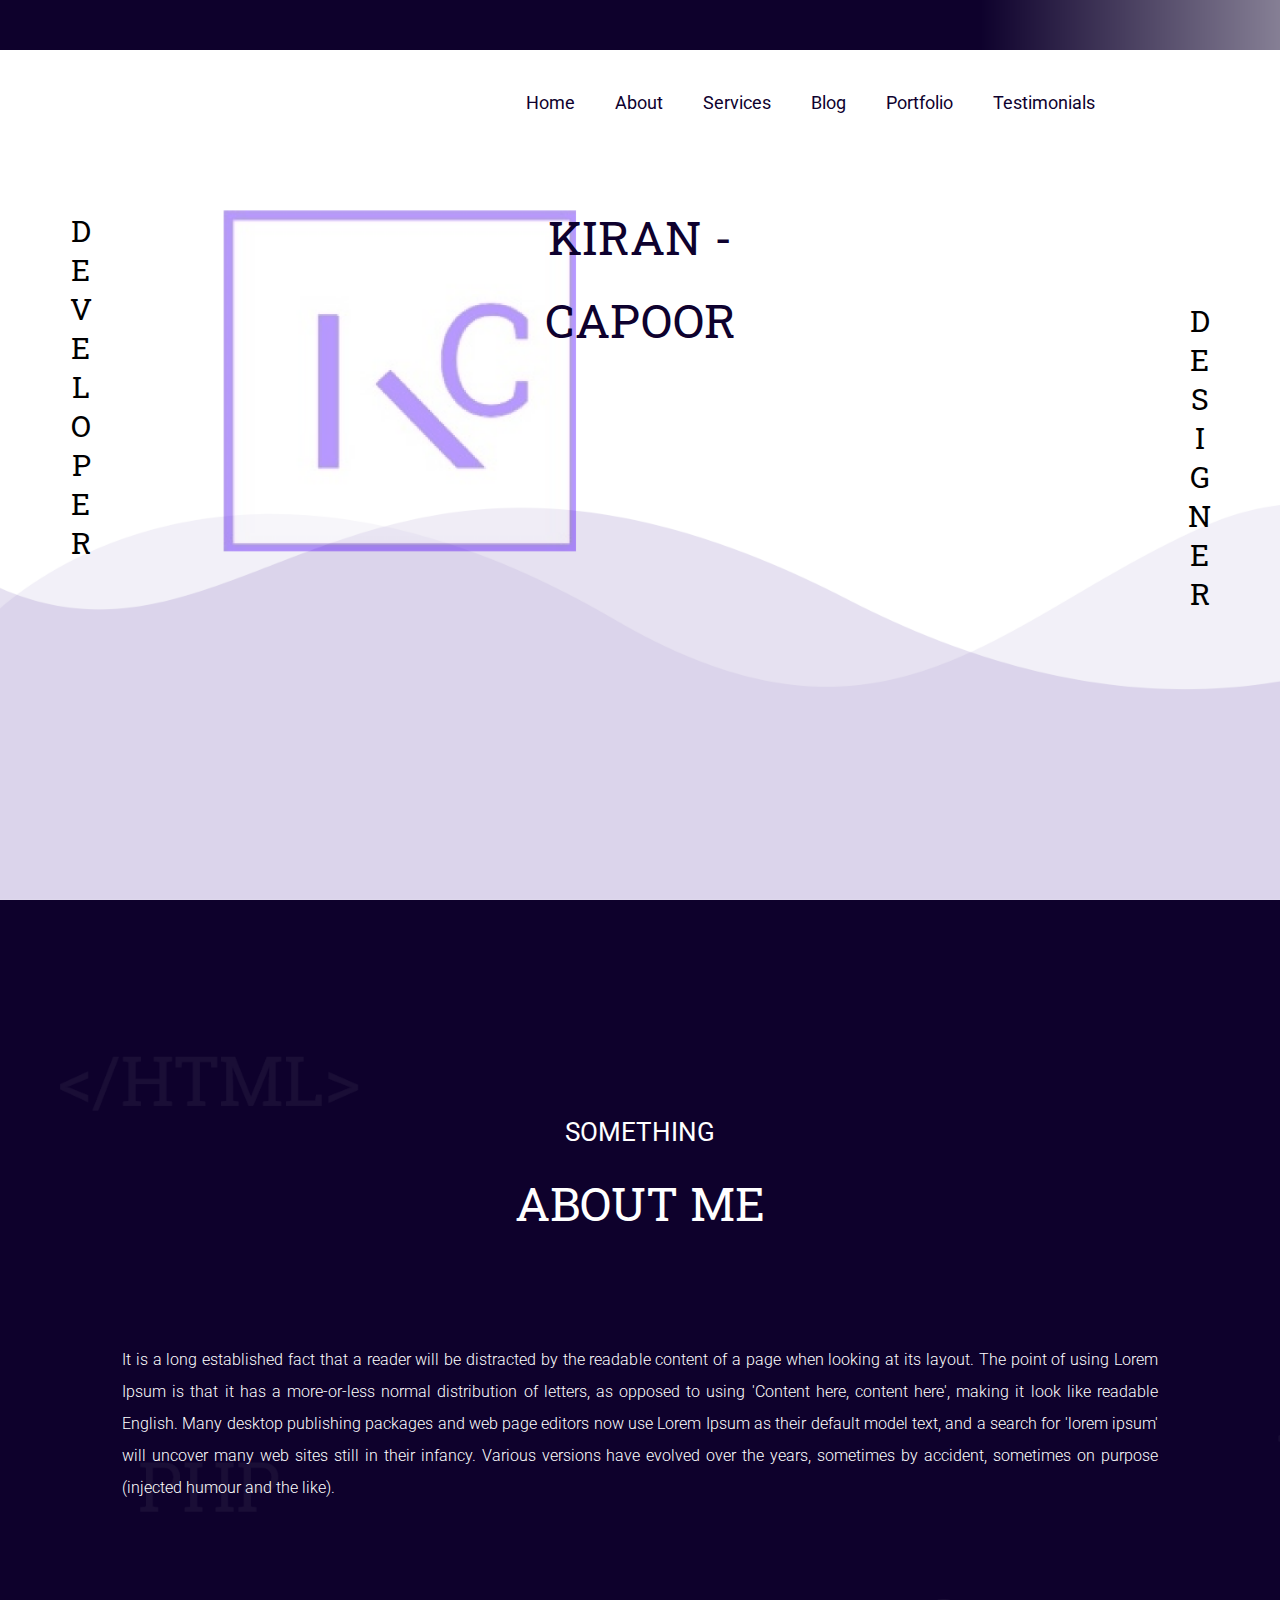
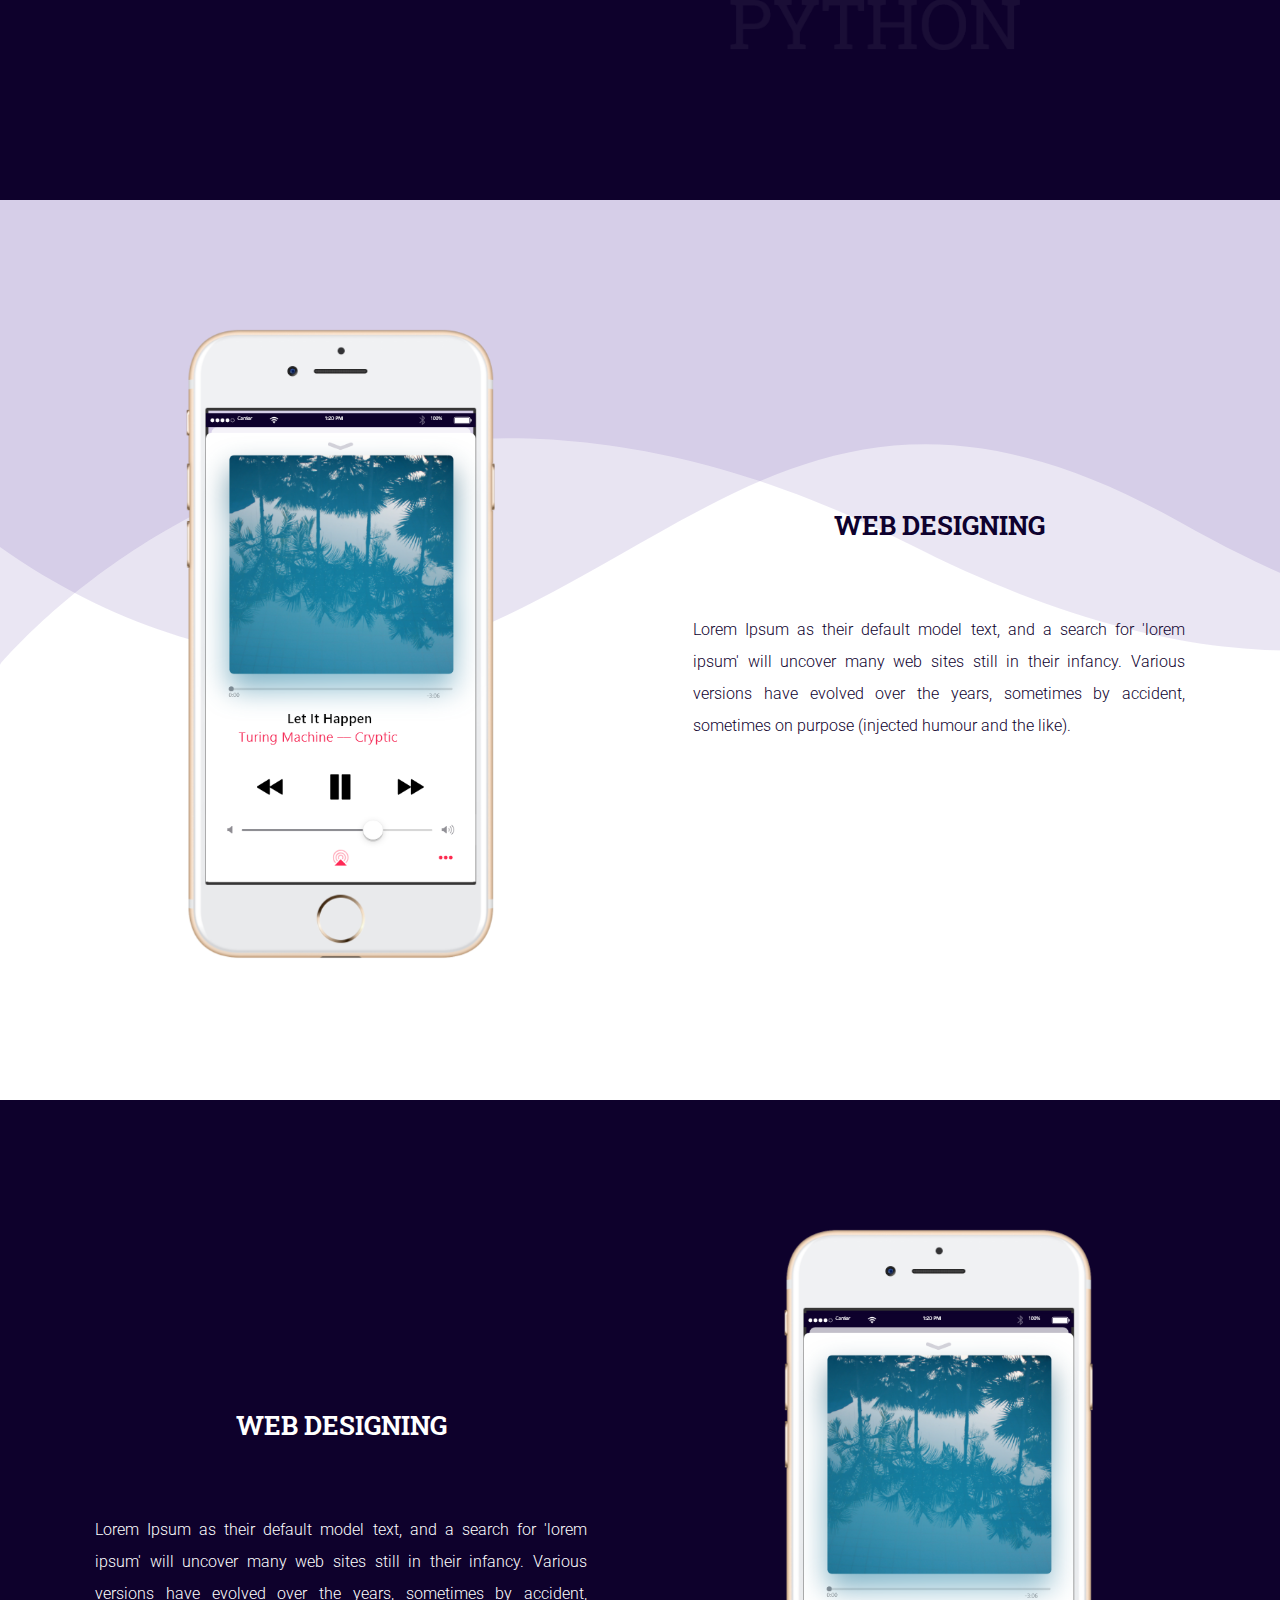
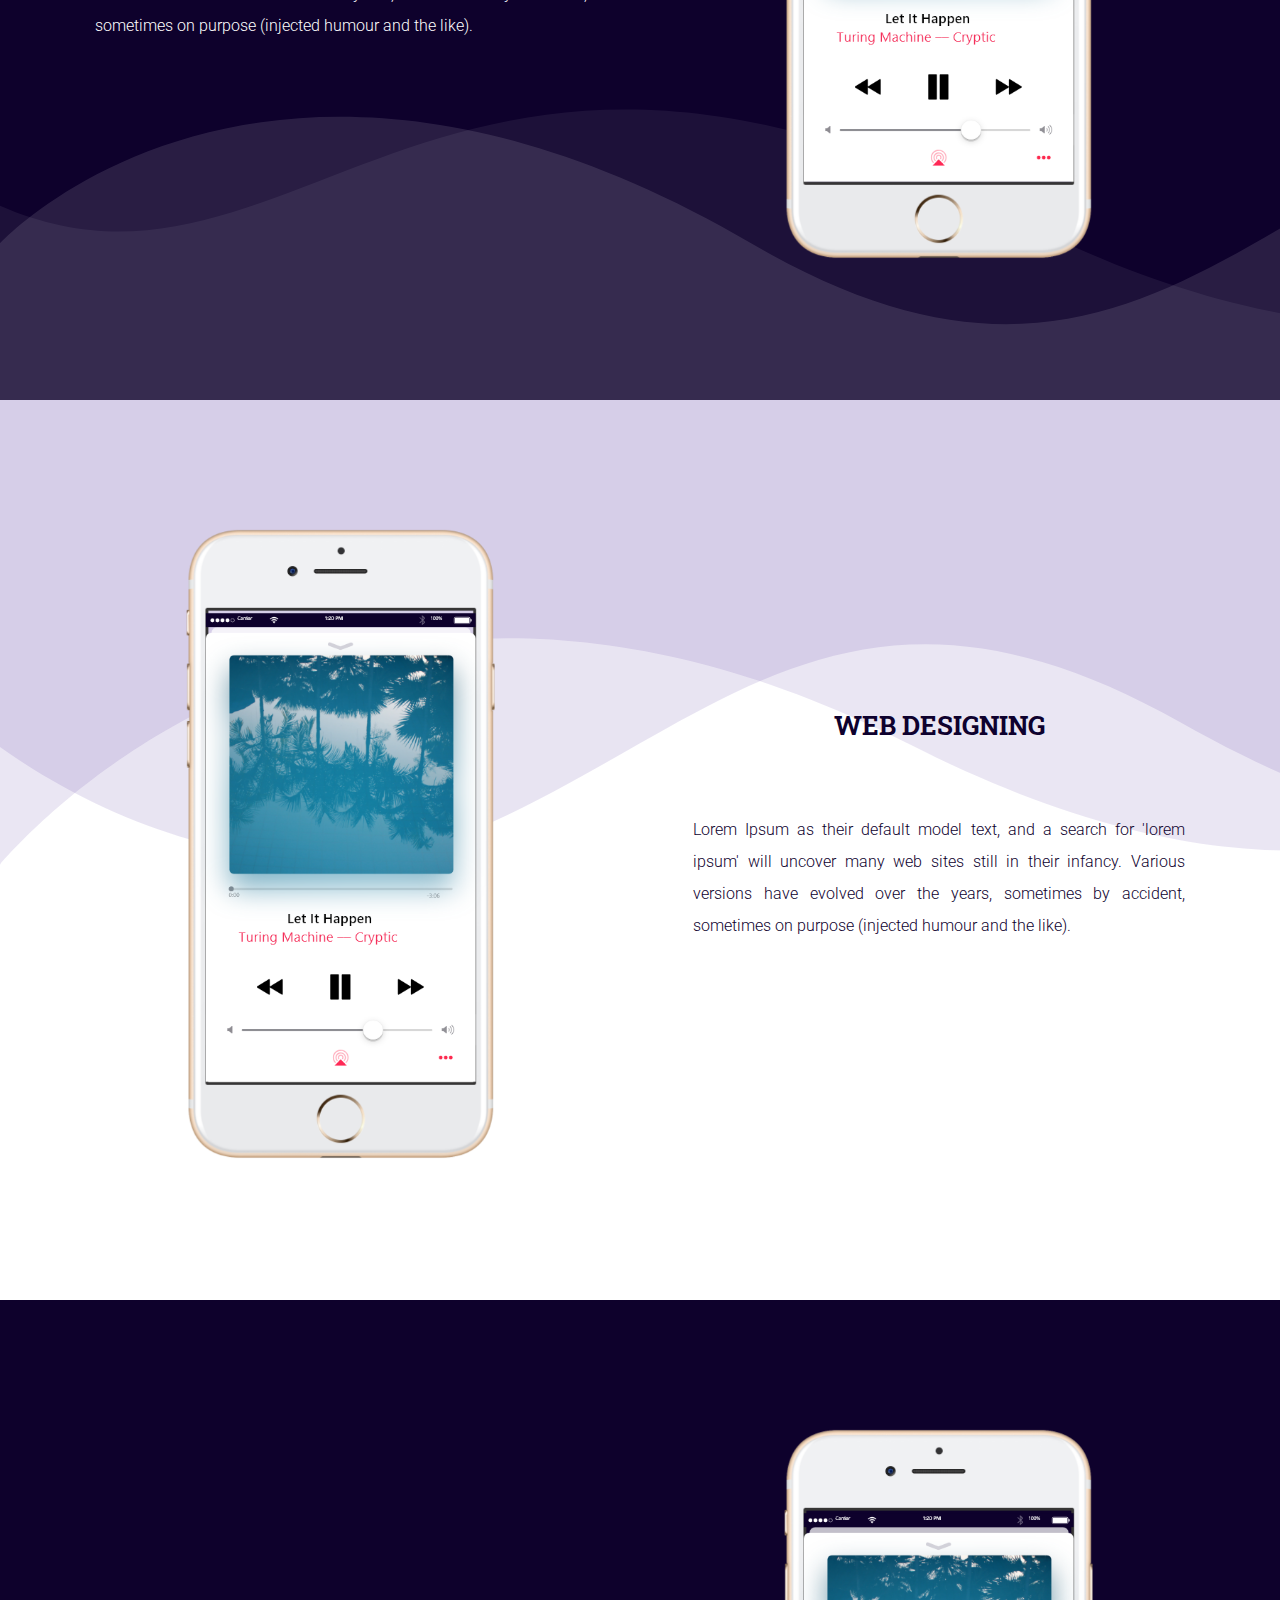
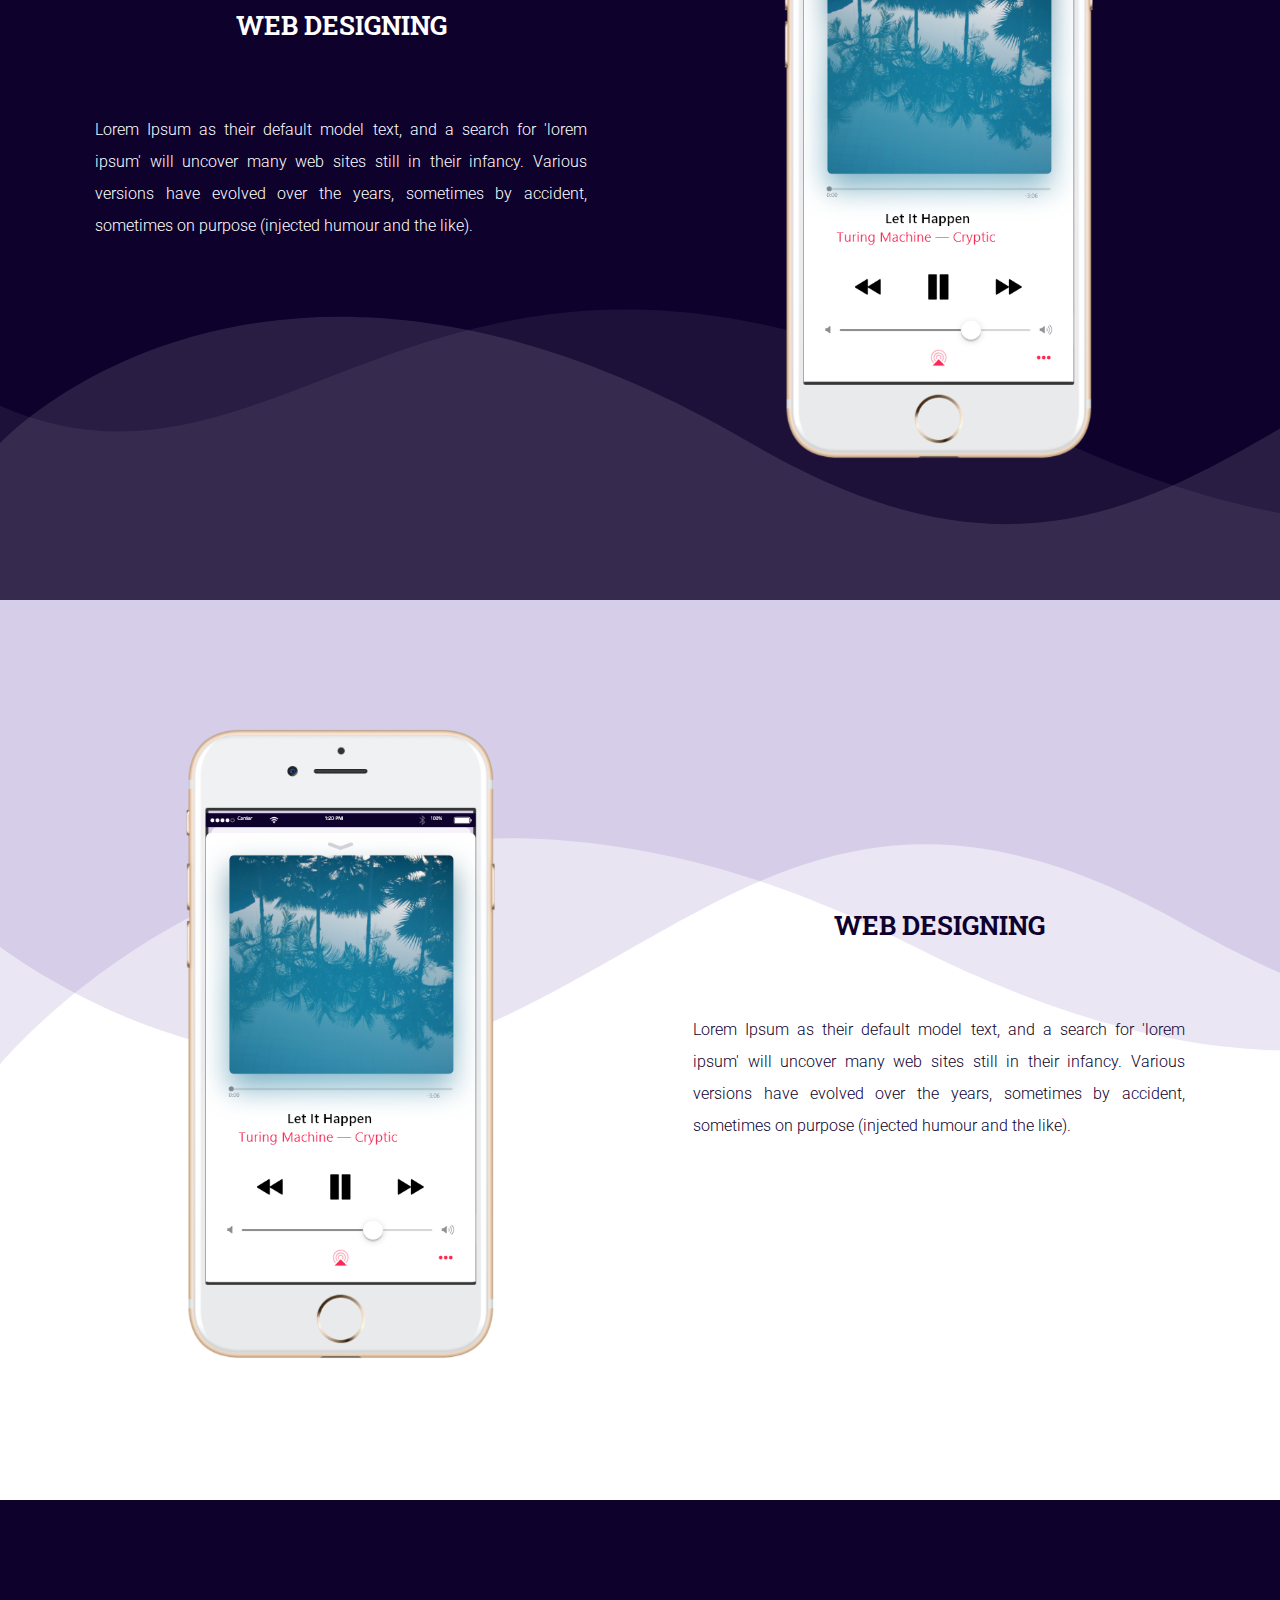
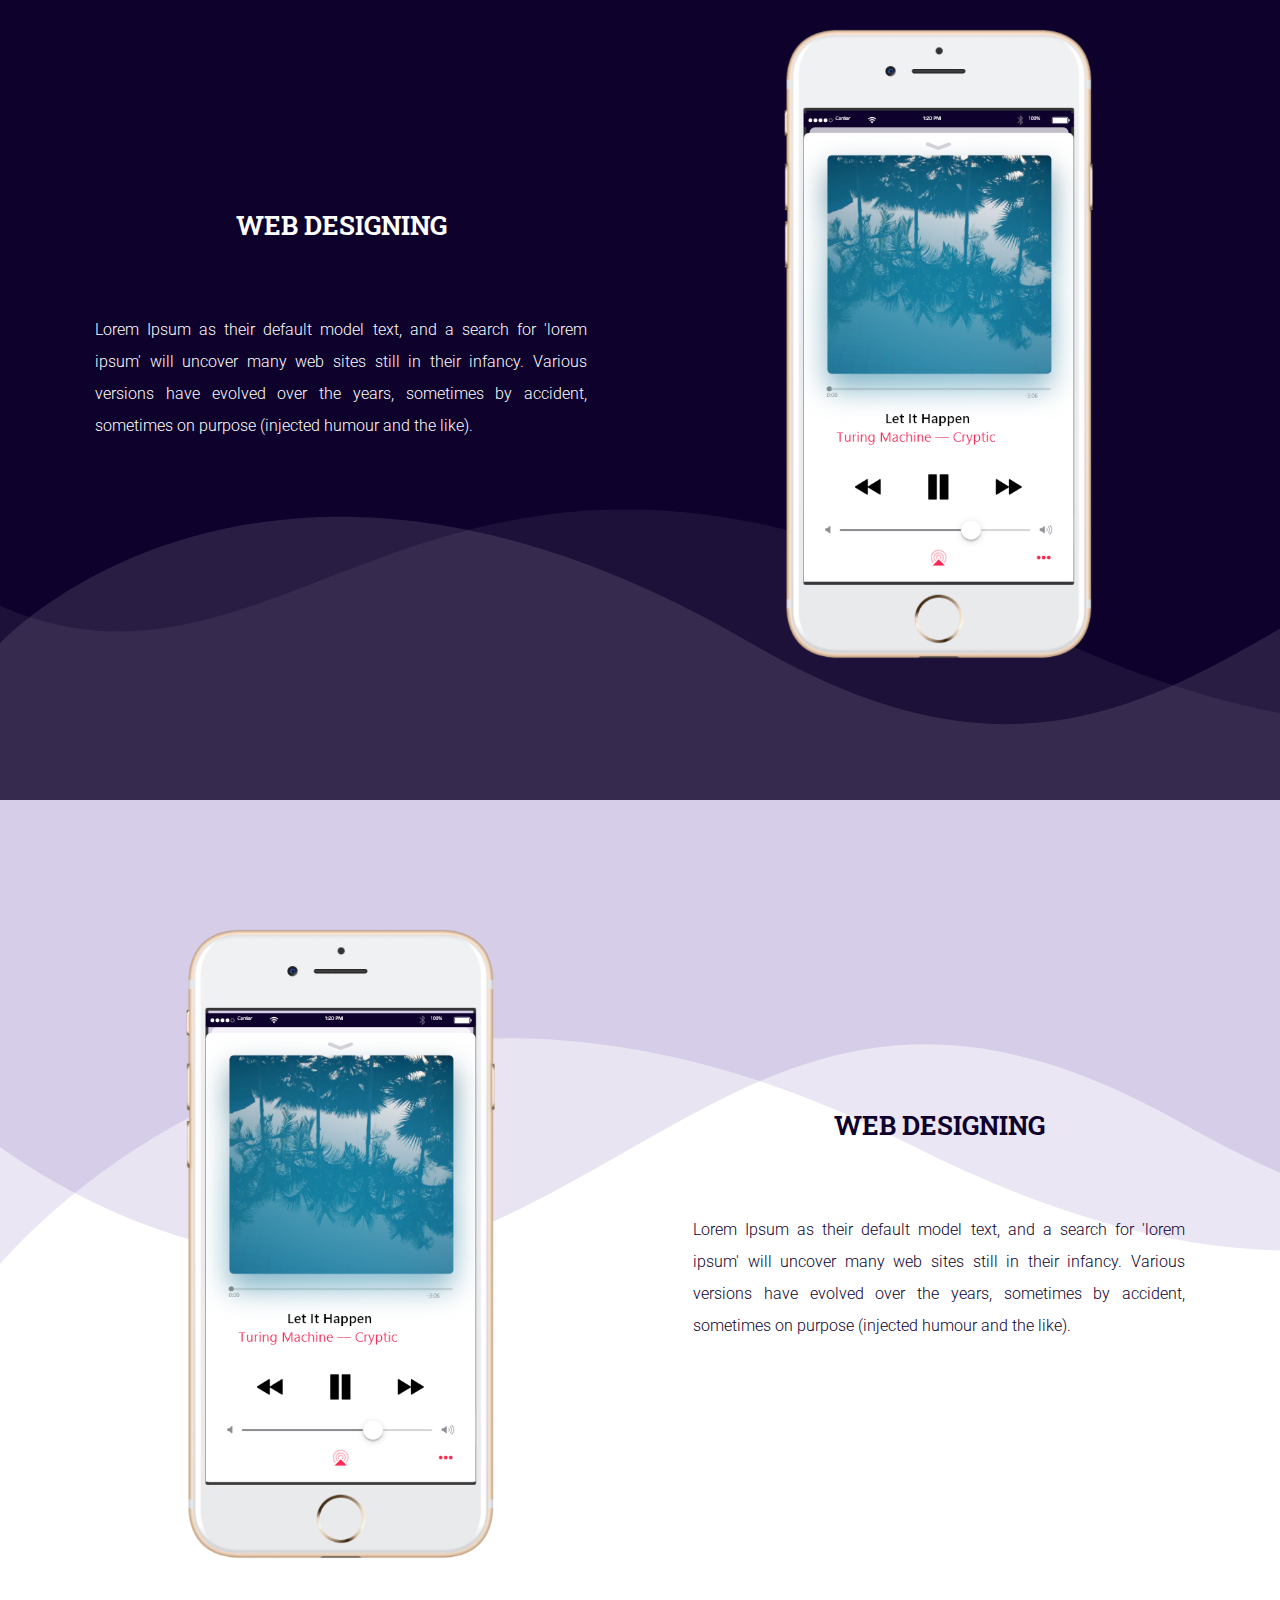
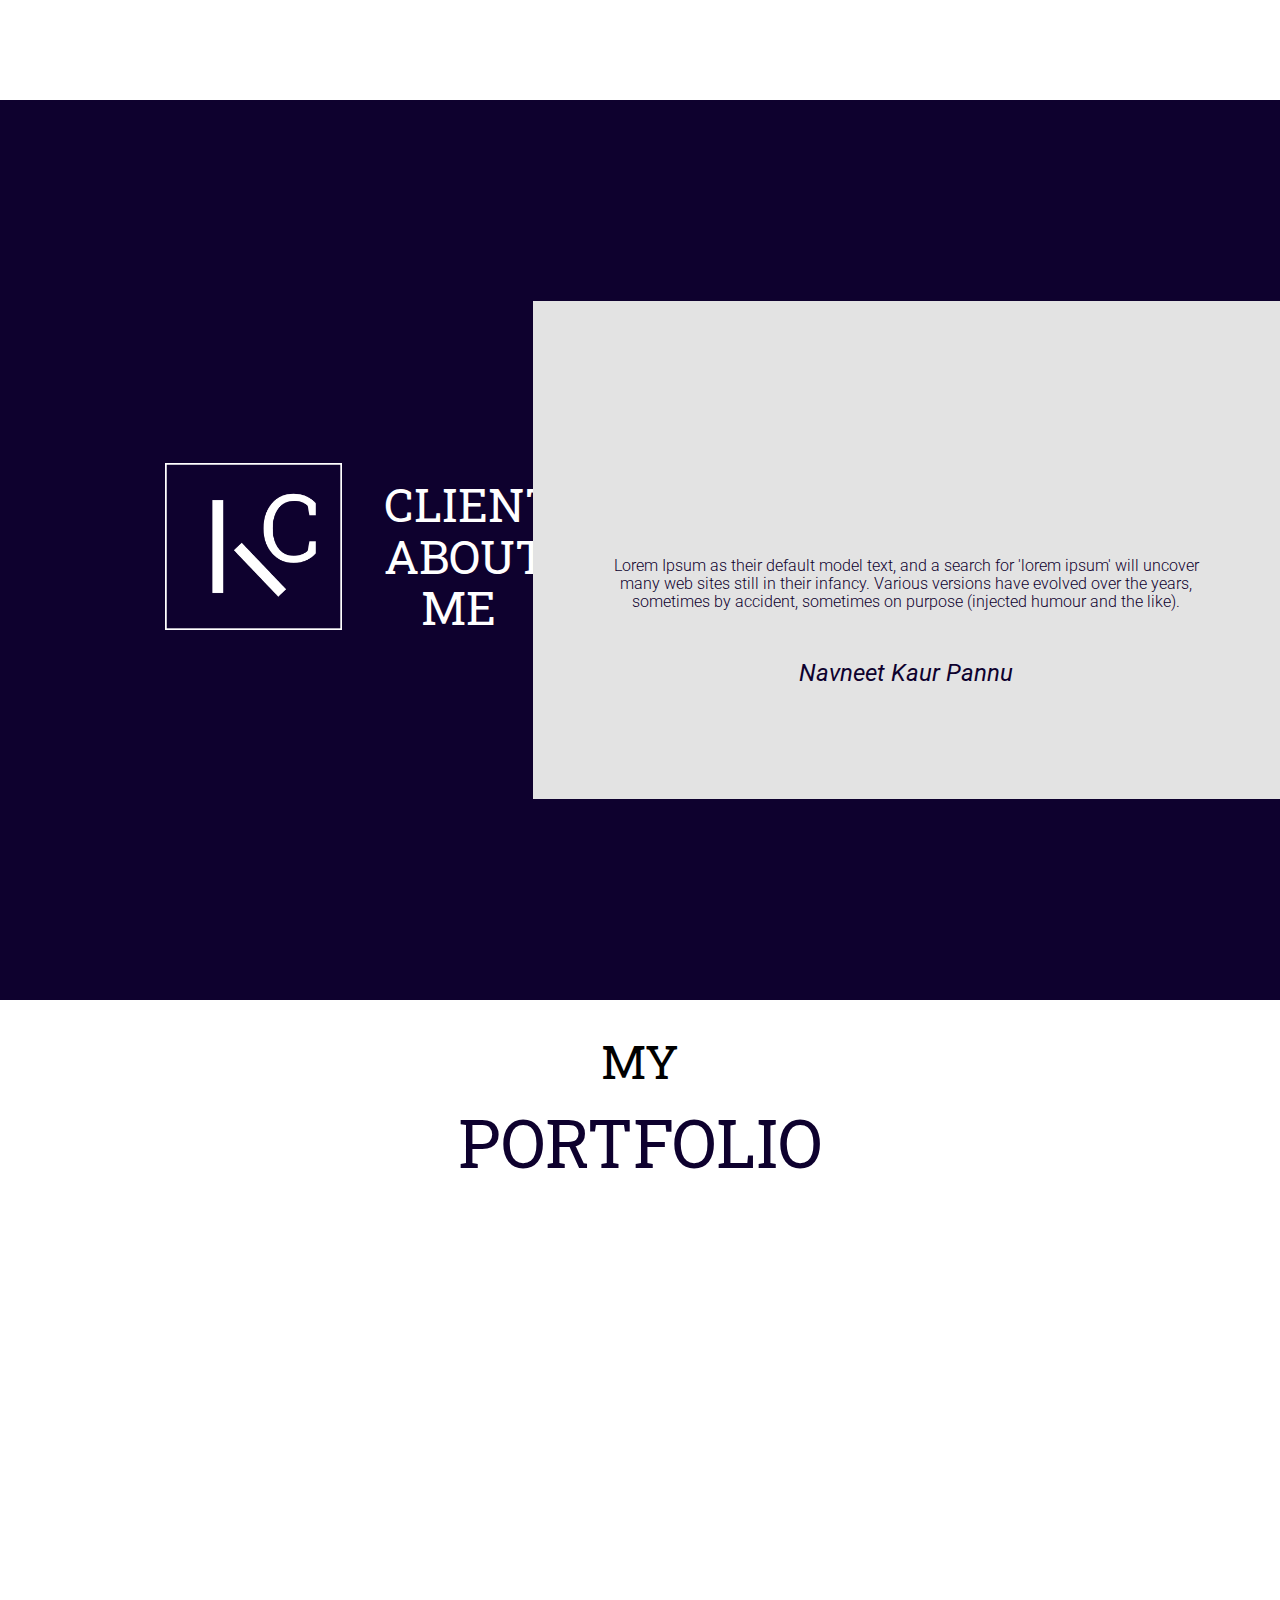
==== commit 21289de2: "Adding the Blog page." ====
--- a/index.html
+++ b/index.html
@@ -23,6 +23,7 @@
                     <li class="active"><a href="#">Home</a></li>
                     <li><a href="#about-me">About</a></li>
                     <li><a href="#services-section">Services</a></li>
+                    <li><a href="blog.html">Blog</a></li>
                     <li><a href="#portfolio">Portfolio</a></li>
                     <li><a href="#clients-section">Testimonials</a></li>
                 </ul>
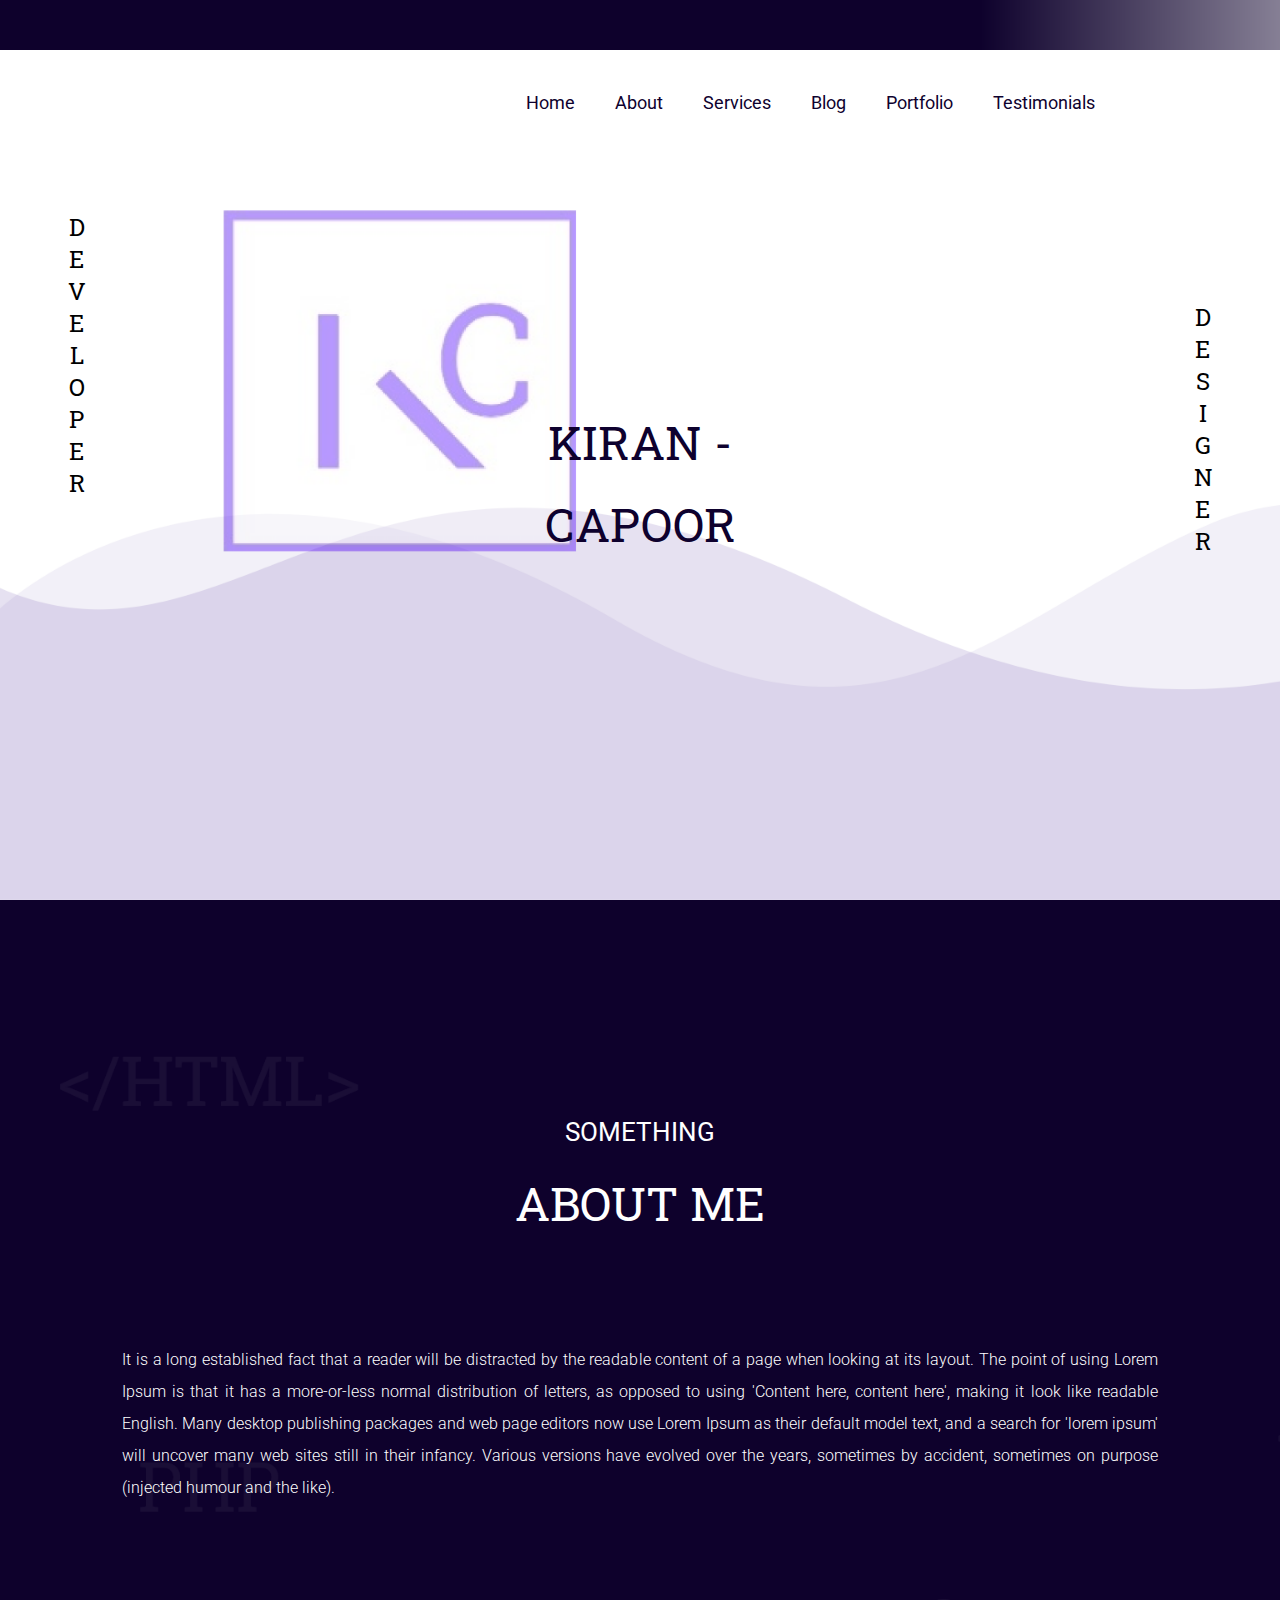
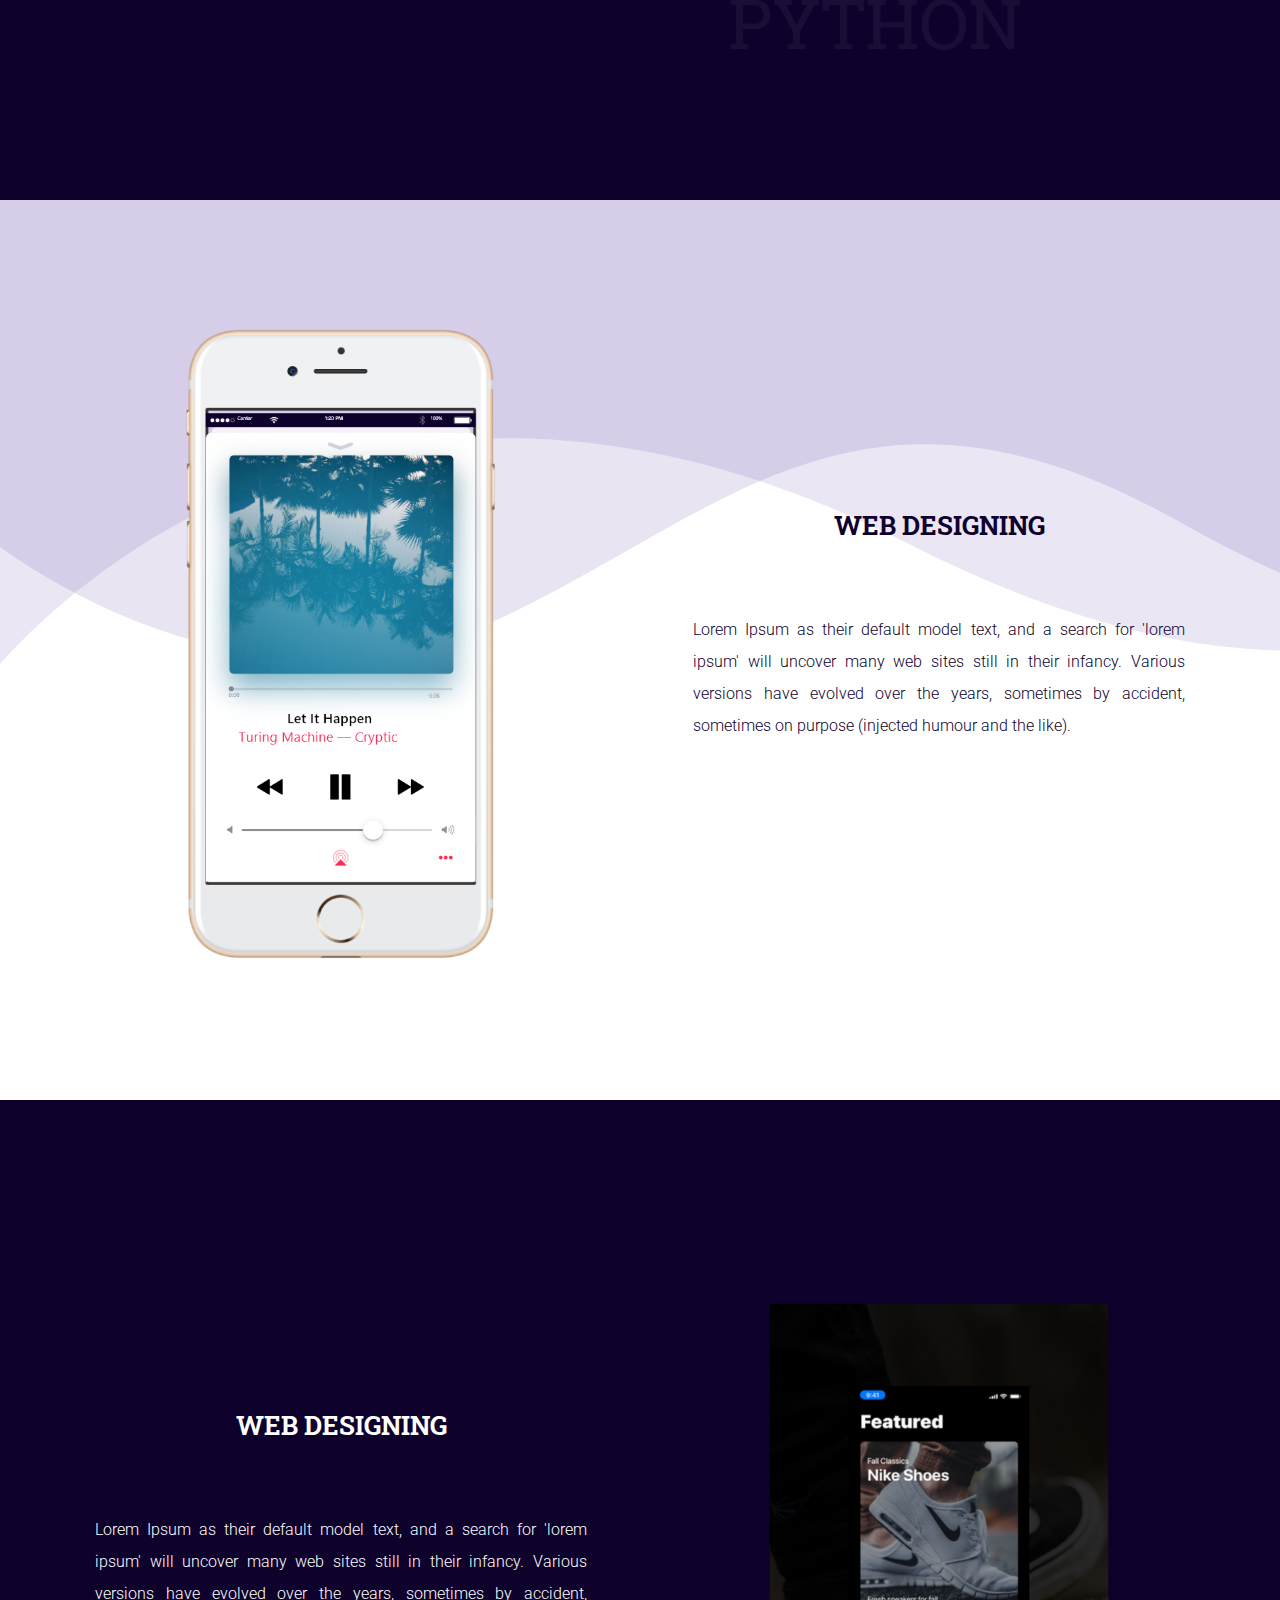
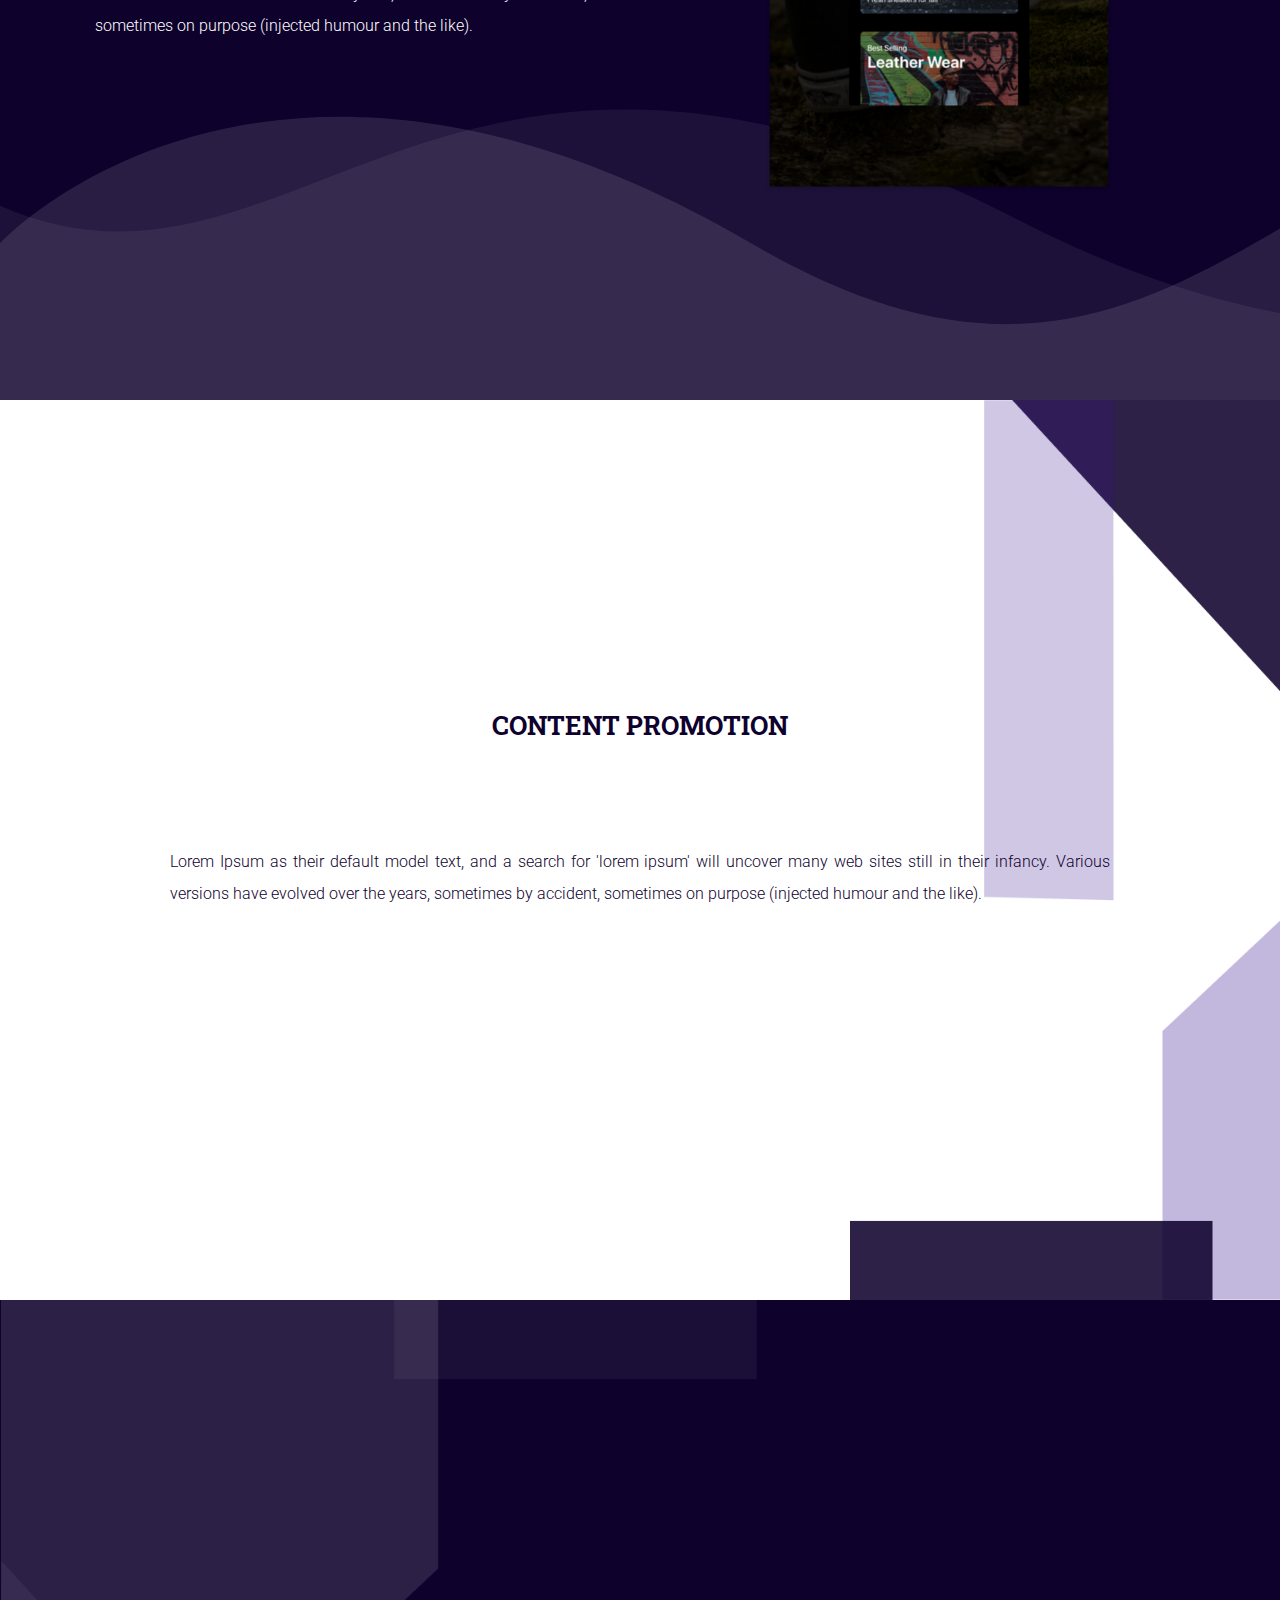
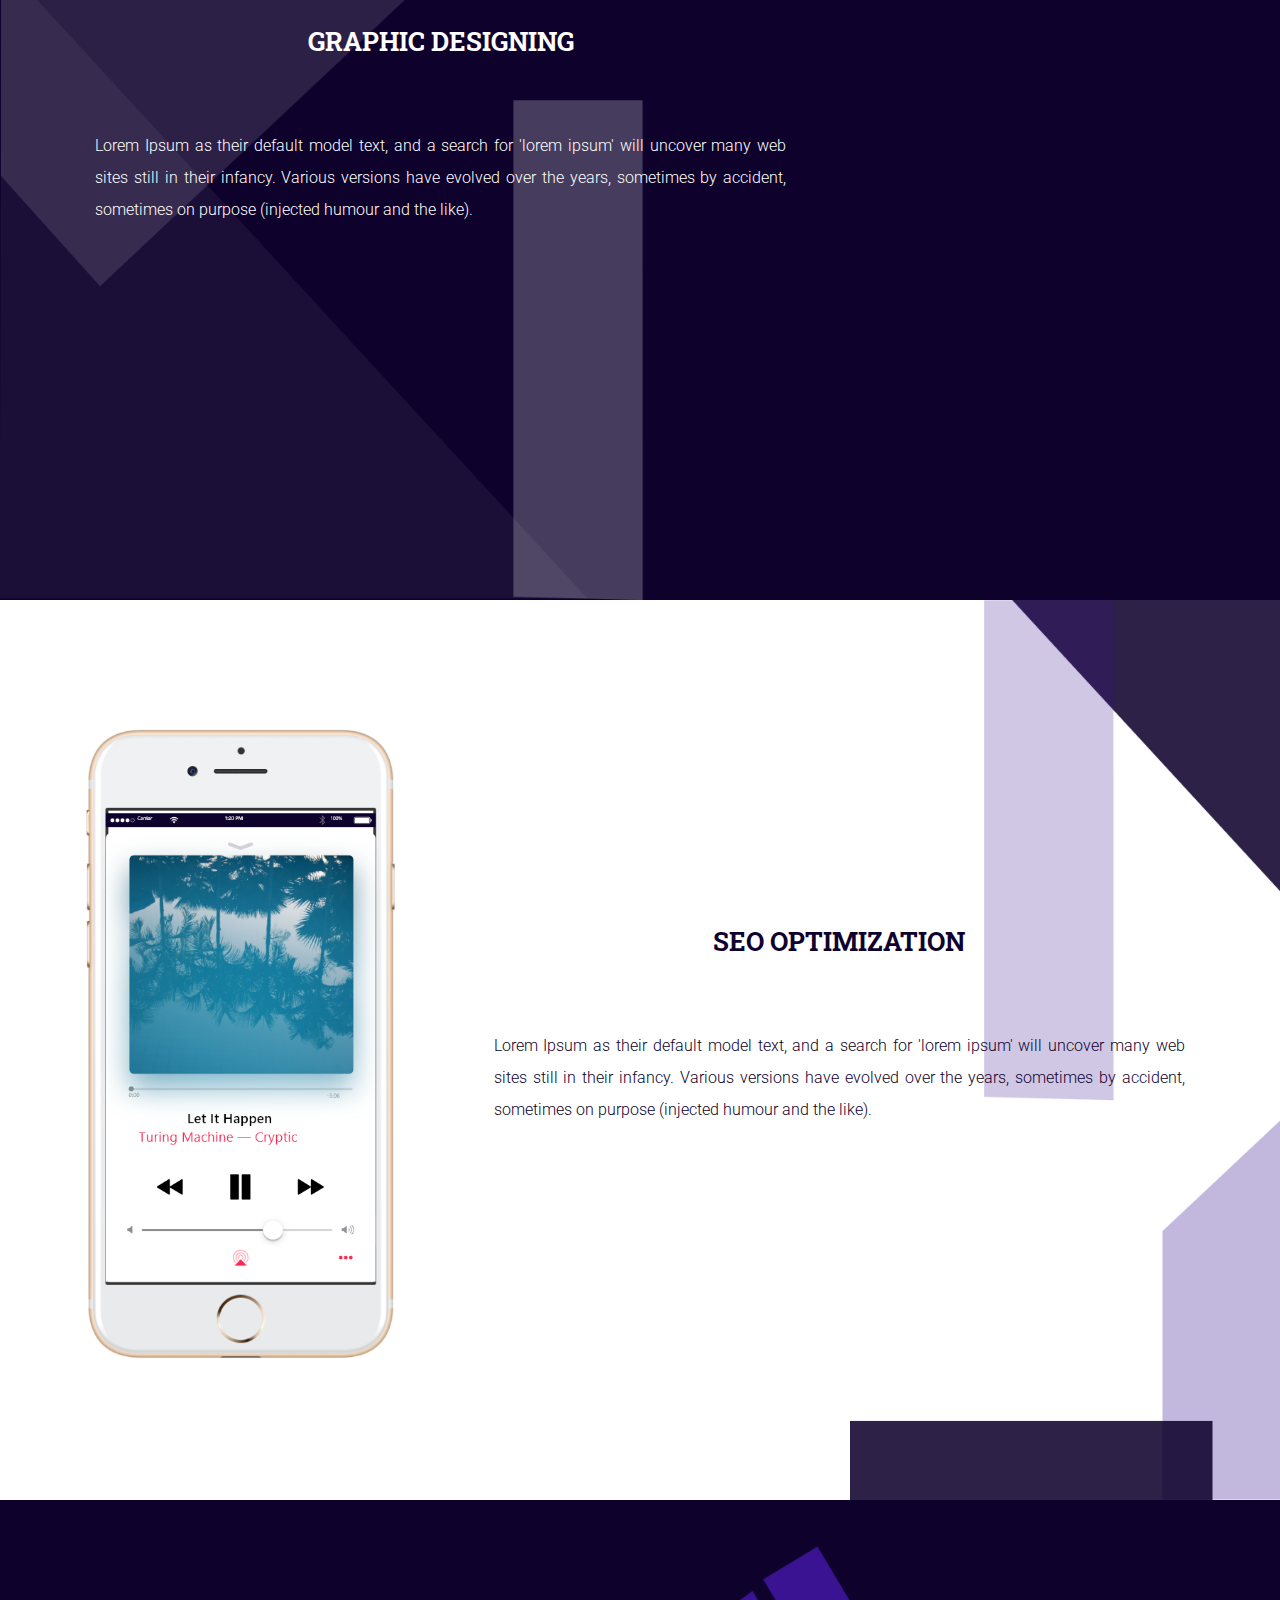
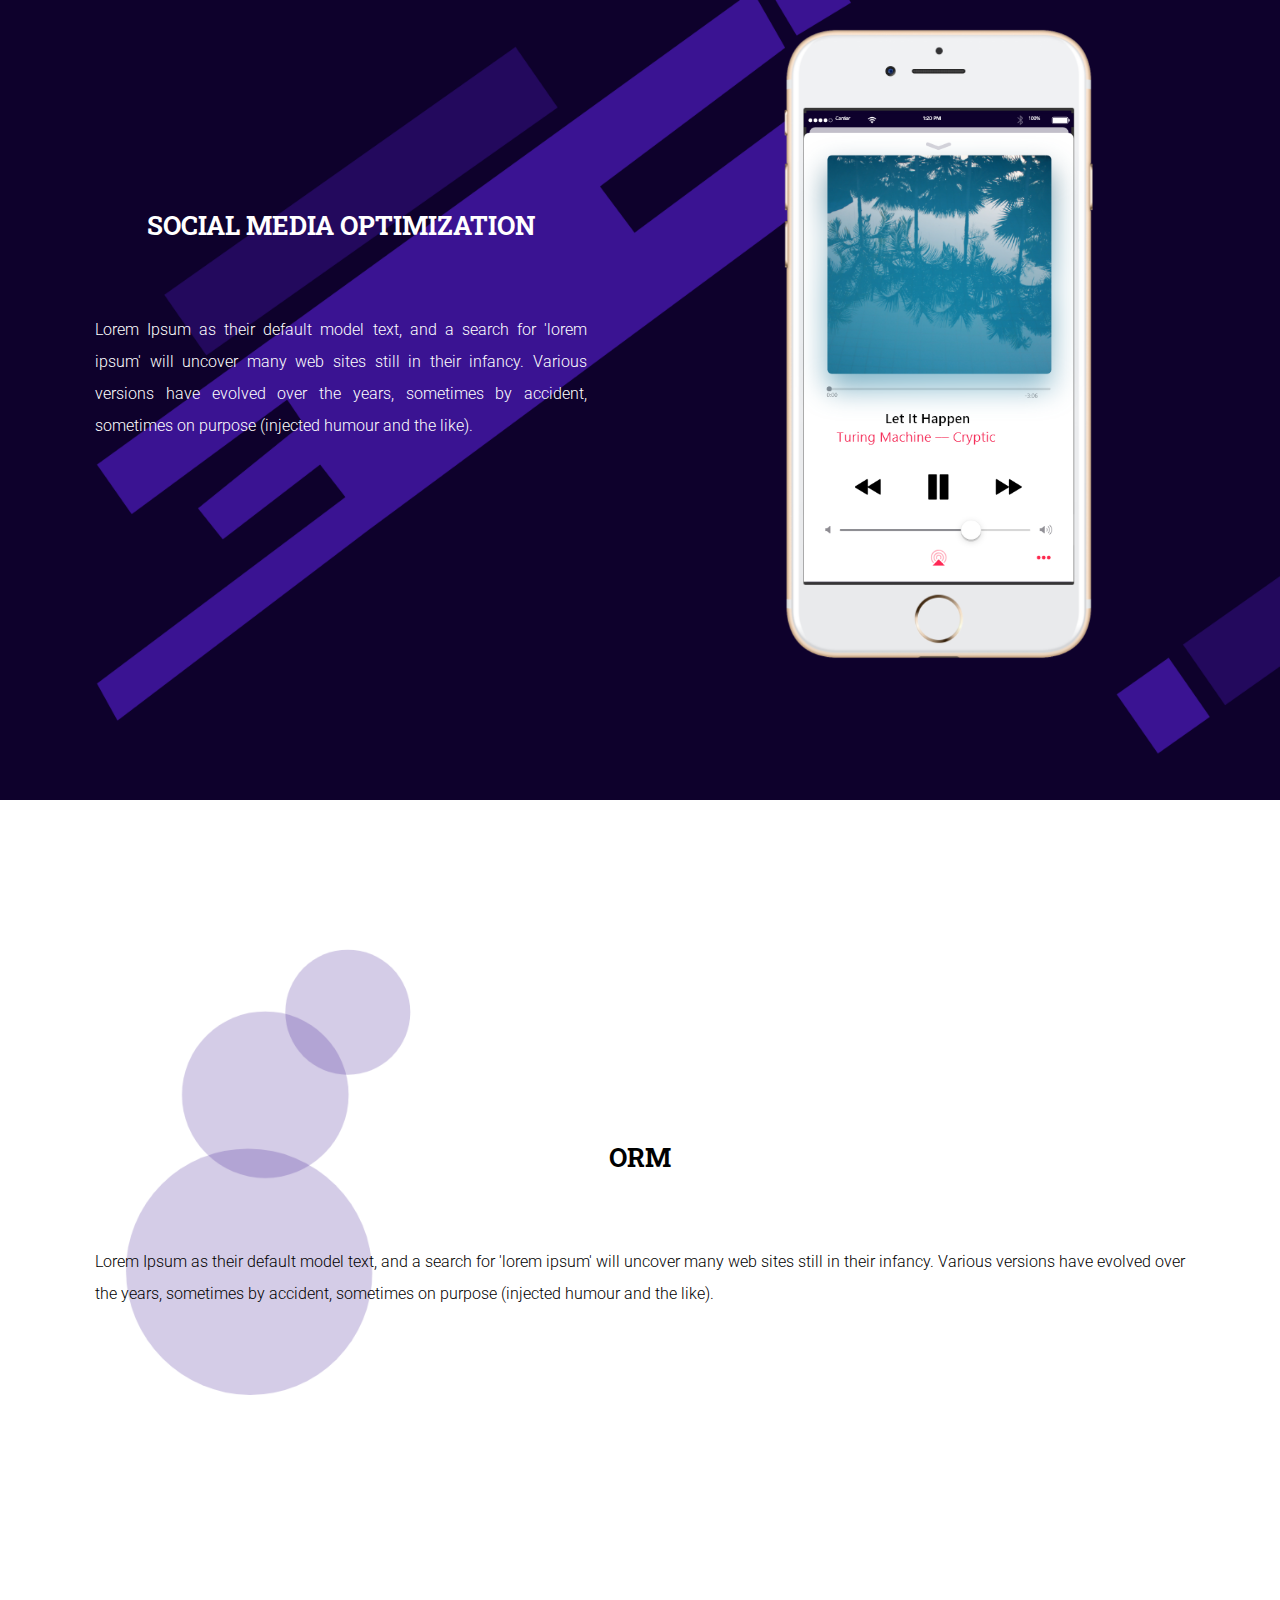
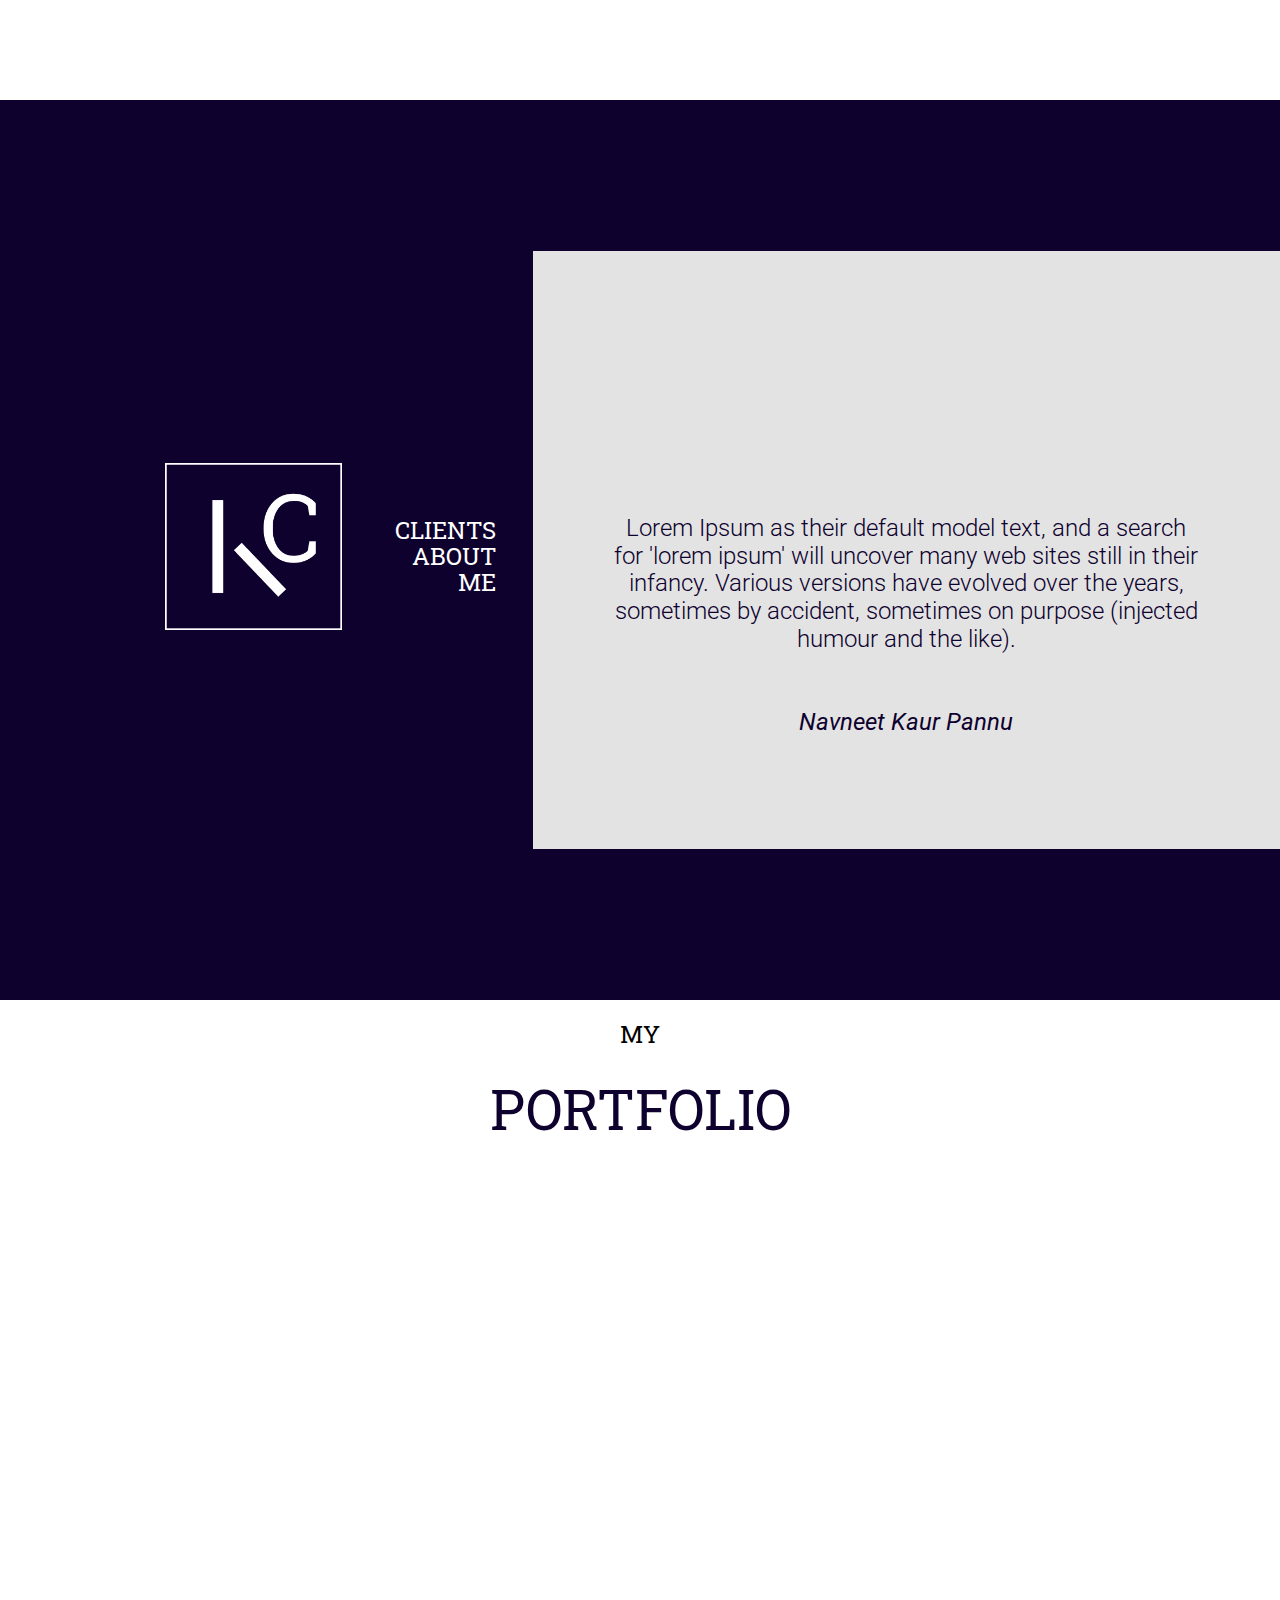
==== commit a90a7d5d: "Update v.1.1" ====
--- a/index.html
+++ b/index.html
@@ -17,9 +17,9 @@
 <body>
     <!-- Hero Section -->
     <section class="hero flow-text" id="backToUp">
-        <div class="head hide-mobile show-desktop show-tab" style="position:relative; top:10%;">
+        <div class="head hide-mobile show-desktop hide-tab" style="position:relative; top:10%;">
             <header class="center kc-header right pr-5">
-                <ul class="small center">
+                <ul class="small center" id="dropdownMenu">
                     <li class="active"><a href="#">Home</a></li>
                     <li><a href="#about-me">About</a></li>
                     <li><a href="#services-section">Services</a></li>
@@ -33,23 +33,22 @@
                 </div>
             </header>
         </div>
-        <div class="clearfix"></div>
-        <header class="kc-header-mobile right center show-mobile hide-desktop hide-tab" id="dropdownMenu">
+        <header class="kc-header-mobile right center show-mobile hide-desktop show-tab">
             <div class="icon-header">
-                <a href="#"><i class="fas fa-bars"></i></a>
+                <a href="#" id="dropdown"><i class="fas fa-bars"></i></a>
             </div>
             <ul>
 
             </ul>
         </header>
-        <div class="vertical-text hero-right font-2 bold">
-            <h3 style="font-size:30px;">DESIGNER</h3>
+        <div class="vertical-text hero-right font-2 bold ">
+            <h3 class="flow-text">DESIGNER</h3>
         </div>
         <div class="vertical-text hero-left font-2 bold">
-            <h3 style="font-size:30px;">DEVELOPER</h3>
-        </div>
-        <div class="main-text valign-center center">
-            <div class=" container center font-2 purple">
+            <h3 class="flow-text">DEVELOPER</h3>
+        </div>
+        <div class="main-text center">
+            <div class=" container valign-center center font-2 purple" style="height:50%;">
                 <div class="row">
                     <div class="subtitle flow-text">
                         <h3>KIRAN -</h3>
@@ -136,44 +135,92 @@
                 </div>
                 <div class="col-s-12 col-6">
                     <div class="image-right">
+                        <img width="350px;" src="./images/dribbble-162.png" alt="">
+                    </div>
+                </div>
+            </div>
+        </div>
+    </section>
+    <!-- Service Section-3-->
+    <section class="services-section waves-bubbles flow-text valign-center center">
+        <div class="container">
+            <div class="row valign-center">
+                <!-- <div class="col-s-12 col-6">
+                    <div class="image-left">
+                        <img width="500px;" src="./images/business-2082639_1280.jpg" alt="">
+                    </div>
+                </div> -->
+                <div class="col-s-12 col-12 valign-center center p-3">
+                    <div class="section-head-text">
+                        <div class="subtitle font-2">
+                            <h5 class="bold">CONTENT PROMOTION</h5>
+                        </div>
+                        <div class="section-para justify-center p-5">
+                            <p>Lorem Ipsum as their default model text, and a search for 'lorem ipsum' will uncover
+                                many web sites still in their infancy. Various versions have evolved over the years,
+                                sometimes by accident, sometimes on purpose (injected humour and the like).</p>
+                        </div>
+                    </div>
+                </div>
+            </div>
+        </div>
+    </section>
+    <!-- Service Section-4-->
+    <section class="services-section waves-bubble-left flow-text valign-center center">
+        <div class="container">
+            <div class="row valign-center">
+                <div class="col-s-12 col-8 valign-center center">
+                    <div class="section-head-text text-white">
+                        <div class="subtitle font-2">
+                            <h5 class="bold">GRAPHIC DESIGNING</h5>
+                        </div>
+                        <div class="section-para justify-center p-3">
+                            <p>Lorem Ipsum as their default model text, and a search for 'lorem ipsum' will uncover
+                                many web sites still in their infancy. Various versions have evolved over the years,
+                                sometimes by accident, sometimes on purpose (injected humour and the like).</p>
+                        </div>
+                    </div>
+                </div>
+                <div class="col-s-12 col-4">
+                    <div class="image-right">
+                        <!-- <img width="350px;" src="./images/iphone-image.+452png" alt=""> -->
+                    </div>
+                </div>
+            </div>
+    </section>
+    <!-- Service Section-5-->
+    <section class="services-section waves-bubbles flow-text valign-center center">
+        <div class="container">
+            <div class="row valign-center">
+                <div class="col-s-12 col-4">
+                    <div class="image-left">
                         <img width="350px;" src="./images/iphone-image.png" alt="">
                     </div>
                 </div>
-            </div>
-        </div>
-    </section>
-    <!-- Service Section-3-->
-    <section class="services-section waves-top text-white flow-text valign-center center">
-        <div class="container">
-            <div class="row valign-center">
-                <div class="col-s-12 col-6">
-                    <div class="image-left">
-                        <img width="350px;" src="./images/iphone-image.png" alt="">
-                    </div>
-                </div>
+                <div class="col-s-12 col-8 valign-center center">
+                    <div class="section-head-text">
+                        <div class="subtitle font-2">
+                            <h5 class="bold">SEO OPTIMIZATION</h5>
+                        </div>
+                        <div class="section-para justify-center p-3">
+                            <p>Lorem Ipsum as their default model text, and a search for 'lorem ipsum' will uncover
+                                many web sites still in their infancy. Various versions have evolved over the years,
+                                sometimes by accident, sometimes on purpose (injected humour and the like).
+                            </p>
+                        </div>
+                    </div>
+                </div>
+            </div>
+        </div>
+    </section>
+    <!-- Service Section-6-->
+    <section class="services-section waves-dashdesign flow-text valign-center center">
+        <div class="container">
+            <div class="row valign-center">
                 <div class="col-s-12 col-6 valign-center center">
                     <div class="section-head-text text-white">
                         <div class="subtitle font-2">
-                            <h5 class="bold">WEB DESIGNING</h5>
-                        </div>
-                        <div class="section-para justify-center p-3">
-                            <p>Lorem Ipsum as their default model text, and a search for 'lorem ipsum' will uncover
-                                many web sites still in their infancy. Various versions have evolved over the years,
-                                sometimes by accident, sometimes on purpose (injected humour and the like).</p>
-                        </div>
-                    </div>
-                </div>
-            </div>
-        </div>
-    </section>
-    <!-- Service Section-4-->
-    <section class="services-section waves-purple flow-text valign-center center">
-        <div class="container">
-            <div class="row valign-center">
-                <div class="col-s-12 col-6 valign-center center">
-                    <div class="section-head-text text-white">
-                        <div class="subtitle font-2">
-                            <h5 class="bold">WEB DESIGNING</h5>
+                            <h5 class="bold">SOCIAL MEDIA OPTIMIZATION</h5>
                         </div>
                         <div class="section-para justify-center p-3">
                             <p>Lorem Ipsum as their default model text, and a search for 'lorem ipsum' will uncover
@@ -183,74 +230,26 @@
                     </div>
                 </div>
                 <div class="col-s-12 col-6">
-                    <div class="image-right">
+                    <div class="image-left">
                         <img width="350px;" src="./images/iphone-image.png" alt="">
                     </div>
                 </div>
             </div>
-    </section>
-    <!-- Service Section-5-->
-    <section class="services-section waves-top flow-text valign-center center">
-        <div class="container">
-            <div class="row valign-center">
-                <div class="col-s-12 col-6">
+        </div>
+    </section>
+    <!-- Service Section-7-->
+    <section class="services-section waves-bubbles-inverted flow-text valign-center center">
+        <div class="container">
+            <div class="row valign-center">
+                <!-- <div class="col-s-12 col-6">
                     <div class="image-left">
                         <img width="350px;" src="./images/iphone-image.png" alt="">
                     </div>
-                </div>
-                <div class="col-s-12 col-6 valign-center center">
-                    <div class="section-head-text text-white">
-                        <div class="subtitle font-2">
-                            <h5 class="bold">WEB DESIGNING</h5>
-                        </div>
-                        <div class="section-para justify-center p-3">
-                            <p>Lorem Ipsum as their default model text, and a search for 'lorem ipsum' will uncover
-                                many web sites still in their infancy. Various versions have evolved over the years,
-                                sometimes by accident, sometimes on purpose (injected humour and the like).
-                            </p>
-                        </div>
-                    </div>
-                </div>
-            </div>
-        </div>
-    </section>
-    <!-- Service Section-6-->
-    <section class="services-section waves-purple flow-text valign-center center">
-        <div class="container">
-            <div class="row valign-center">
-                <div class="col-s-12 col-6 valign-center center">
-                    <div class="section-head-text text-white">
-                        <div class="subtitle font-2">
-                            <h5 class="bold">WEB DESIGNING</h5>
-                        </div>
-                        <div class="section-para justify-center p-3">
-                            <p>Lorem Ipsum as their default model text, and a search for 'lorem ipsum' will uncover
-                                many web sites still in their infancy. Various versions have evolved over the years,
-                                sometimes by accident, sometimes on purpose (injected humour and the like).</p>
-                        </div>
-                    </div>
-                </div>
-                <div class="col-s-12 col-6">
-                    <div class="image-left">
-                        <img width="350px;" src="./images/iphone-image.png" alt="">
-                    </div>
-                </div>
-            </div>
-        </div>
-    </section>
-    <!-- Service Section-7-->
-    <section class="services-section waves-top flow-text valign-center center">
-        <div class="container">
-            <div class="row valign-center">
-                <div class="col-s-12 col-6">
-                    <div class="image-left">
-                        <img width="350px;" src="./images/iphone-image.png" alt="">
-                    </div>
-                </div>
-                <div class="col-s-12 col-6 valign-center center">
-                    <div class="section-head-text text-white">
-                        <div class="subtitle font-2">
-                            <h5 class="bold">WEB DESIGNING</h5>
+                </div> -->
+                <div class="col-s-12 col-12 valign-center center">
+                    <div class="section-head-text ">
+                        <div class="subtitle font-2">
+                            <h5 class="bold">ORM</h5>
                         </div>
                         <div class="section-para justify-center p-3">
                             <p>Lorem Ipsum as their default model text, and a search for 'lorem ipsum' will uncover
@@ -272,20 +271,20 @@
                 </div>
                 <div class="col-s-12 col-2">
                     <div class="section-head-text font-2 text-right flow-text p-2">
-                        <h3>CLIENTS ABOUT ME</h3>
+                        <h3 class="flow-text">CLIENTS ABOUT ME</h3>
                     </div>
                 </div>
                 <div class="col-s-12 col-8 bg-gray p-5">
                     <div class="slider testimonial-container">
-                        <div class="testimonial-text-para">
-                            <p style="padding-top:10rem;">
+                        <div class="testimonial-text-para flow-text">
+                            <p class="flow-text" style="padding-top:10rem;">
                                 Lorem Ipsum as their default model text, and a search for 'lorem ipsum' will uncover
                                 many web sites still in their infancy. Various versions have evolved over the years,
                                 sometimes by accident, sometimes on purpose (injected humour and the like).
                             </p>
                         </div>
                         <div class="testimonial-text-cite pt-2 pb-2">
-                            <cite>Navneet Kaur Pannu</cite>
+                            <cite class="flow-text">Navneet Kaur Pannu</cite>
                         </div>
                     </div>
                 </div>
@@ -293,13 +292,13 @@
         </div>
     </section>
     <section class="portfolio-section" id="portfolio">
-        <div class="container valign-center center flow-text">
+        <div class="container-fluid valign-center center flow-text">
             <div class="row">
-                <div class="col-12 pb-0 font-2">
-                    <h3>MY</h3>
-                </div>
-                <div class="col-12 p-0 font-2">
-                    <h1 class="m-auto purple">PORTFOLIO</h1>
+                <div class="col-12 pb-0 font-2 flow-text">
+                    <h3 class="m-1 flow-text">MY</h3>
+                </div>
+                <div class="col-12 p-0 font-2 flow-text">
+                    <h1 class="m-1 flow-text purple">PORTFOLIO</h1>
                 </div>
             </div>
         </div>
--- a/css/traelyfw.css
+++ b/css/traelyfw.css
@@ -17,7 +17,7 @@
     -webkit-text-size-adjust: 100%;
     /* 2 */
     box-sizing: border-box;
-    font-family: -apple-system, BlinkMacSystemFont, "Segoe UI", Roboto, "Helvetica Neue", Arial, sans-serif, "Apple Color Emoji", "Segoe UI Emoji", "Segoe UI Symbol", "Noto Color Emoji";
+    font-family: -apple-system, BlinkMacSystemFont, "Segoe UI", "Roboto", "Helvetica Neue", Arial, sans-serif, "Apple Color Emoji", "Segoe UI Emoji", "Segoe UI Symbol", "Noto Color Emoji";
 }
 
 /* Sections
@@ -306,6 +306,7 @@
     /* 2 */
 }
 
+
 /* Interactive
     ========================================================================== */
 /*
@@ -350,9 +351,39 @@
 textarea {
     font-family: -apple-system, BlinkMacSystemFont, "Segoe UI", Roboto, Oxygen-Sans, Ubuntu, Cantarell, "Helvetica Neue", sans-serif;
 }
+input{
+    padding: 20px;
+    width: 50%;
+    border: 1px solid gray;
+    border-radius: 35px;
+}
+input:focus{
+    outline: none;
+    border: 1px solid #0e012e;
+}
+::placeholder { 
+    color: #0e012e;
+}
+label {
+    display: flex;
+    font-size: 22px;
+    padding-bottom: 5px;
+    margin: auto;
+    width: 50%;
+}
+button.login-btn {
+   padding: 15px 50px 15px 50px; 
+    font-size: 22px;
+    background-color: #0e012e;
+    outline: none;
+    border: none;
+    color: white;
+    border-radius: 60px;
+    cursor: pointer;
+}
 
 button:hover {
-    background-color: #f1f1f1;
+    background-color: #3A1392;
     transition: 0.3s linear;
 }
 
@@ -740,6 +771,9 @@
     .flow-text {
         font-size: 1.5rem;
     }
+    .flow-text h1{
+        font-size: 55px;
+    }
 }
 
 @media only screen and (max-width: 360px) {
--- a/css/style.css
+++ b/css/style.css
@@ -35,6 +35,7 @@
 .hero {
     background-image: url('../images/bg-waves-logo-bar@2x.png');
     background-size: cover;
+    /* background-position: center; */
 }
 
 @media only screen and (max-width:768px) {
@@ -94,7 +95,25 @@
 .waves-purple .section-head-text {
     color: #fff;
 }
-
+.waves-bubbles{
+    background-image: url('../images/bg-design-right.png');
+    background-size: cover;
+    color: #0e012e;
+}
+.waves-bubble-left{
+    background-image: url('../images/bg-design-left.png');
+    background-size: cover;
+}
+.waves-dashdesign{
+    background-image: url('../images/bg-dashdesign.png');
+    background-size: cover;
+    color: #fff;
+}
+.waves-bubbles-inverted{
+    background-image: url('../images/bg-bubble-inverted.png');
+    background-size: cover;
+    background-position: center;
+}
 .kc-header-mobile {
     /* padding-top: 7px; */
     /* width: 41px; */
@@ -175,5 +194,19 @@
     background-color: #3A1392;
 }
 .main-text{
-    padding-top: 12%;
+    /* padding-top: 12%; */
+    width: 100%;
+    height: 100%;
+}
+.login-page{
+    background-image: url('../images/bg-dashdesign.png');
+    color: white;
+}
+.login-body {
+    color: #0e012e;
+    background-color: #fff;
+    width: 100%;
+}
+.login-item {
+    padding: 20px;
 }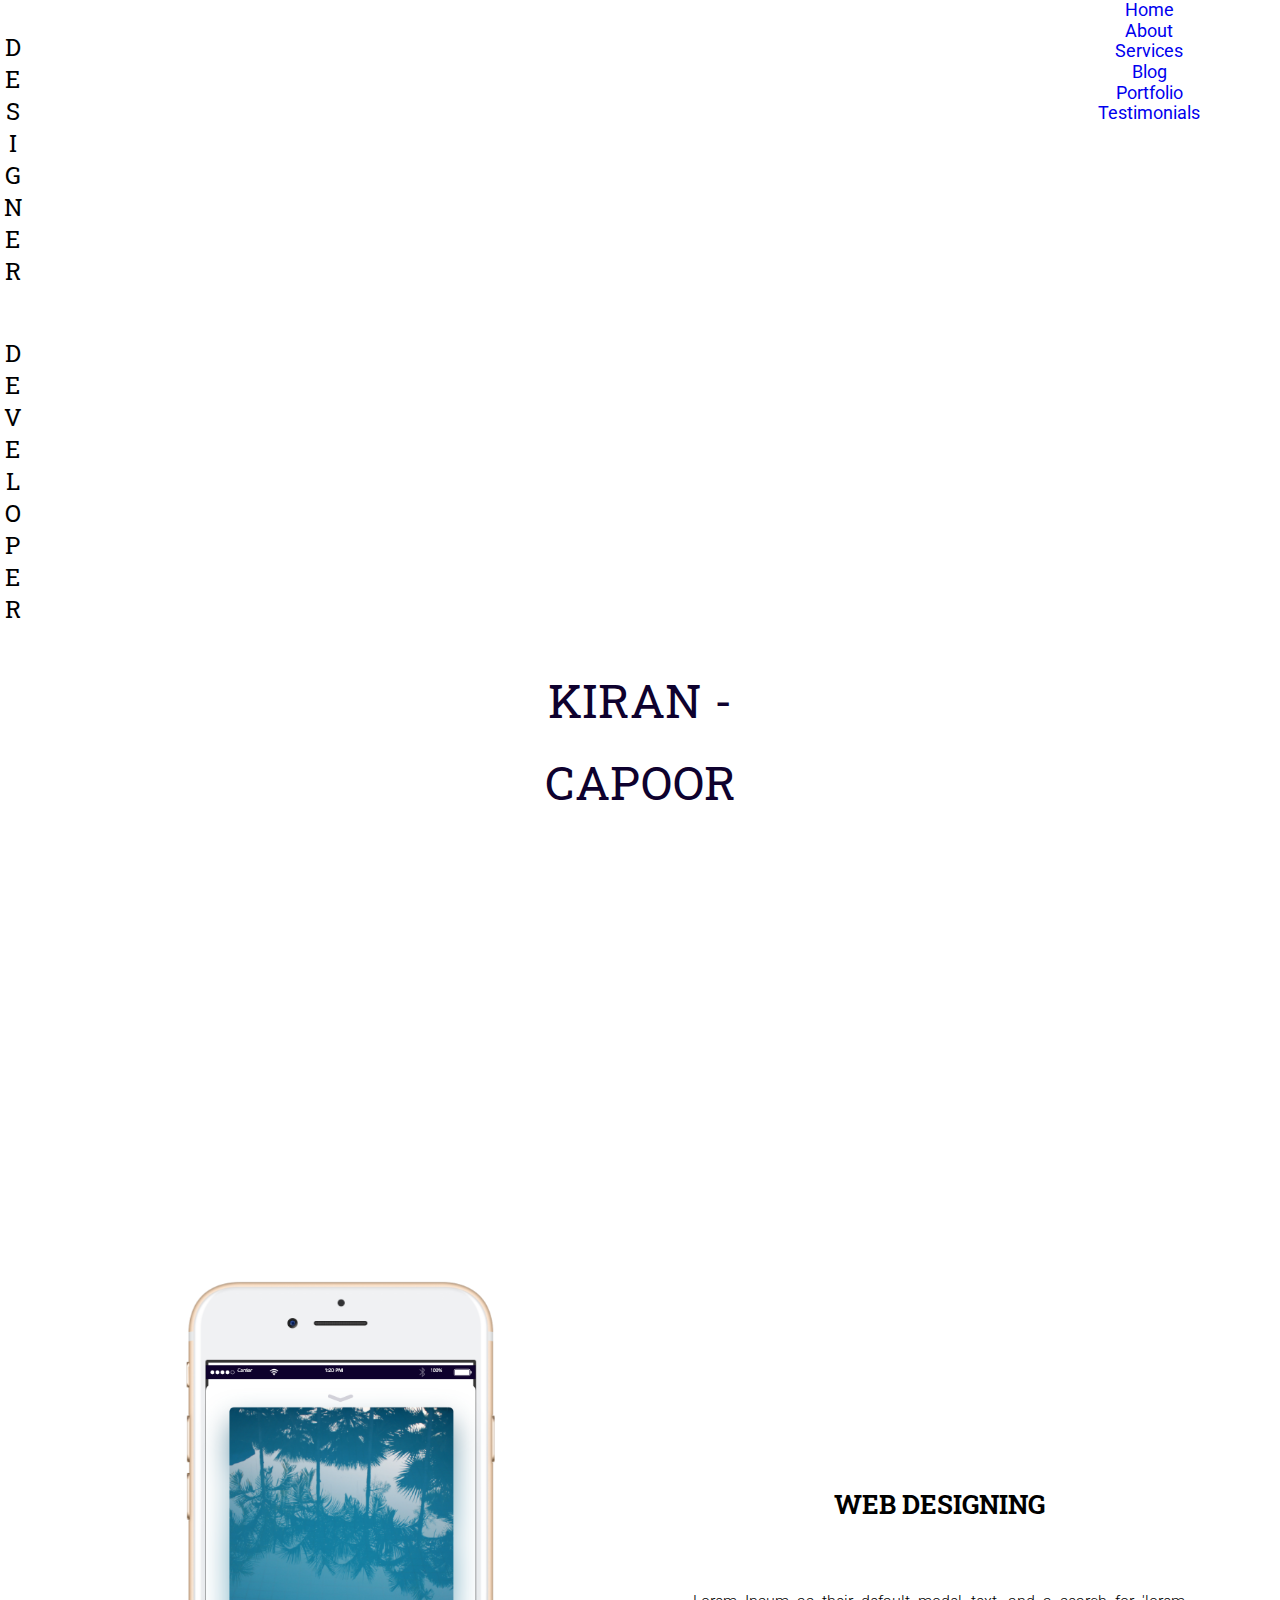
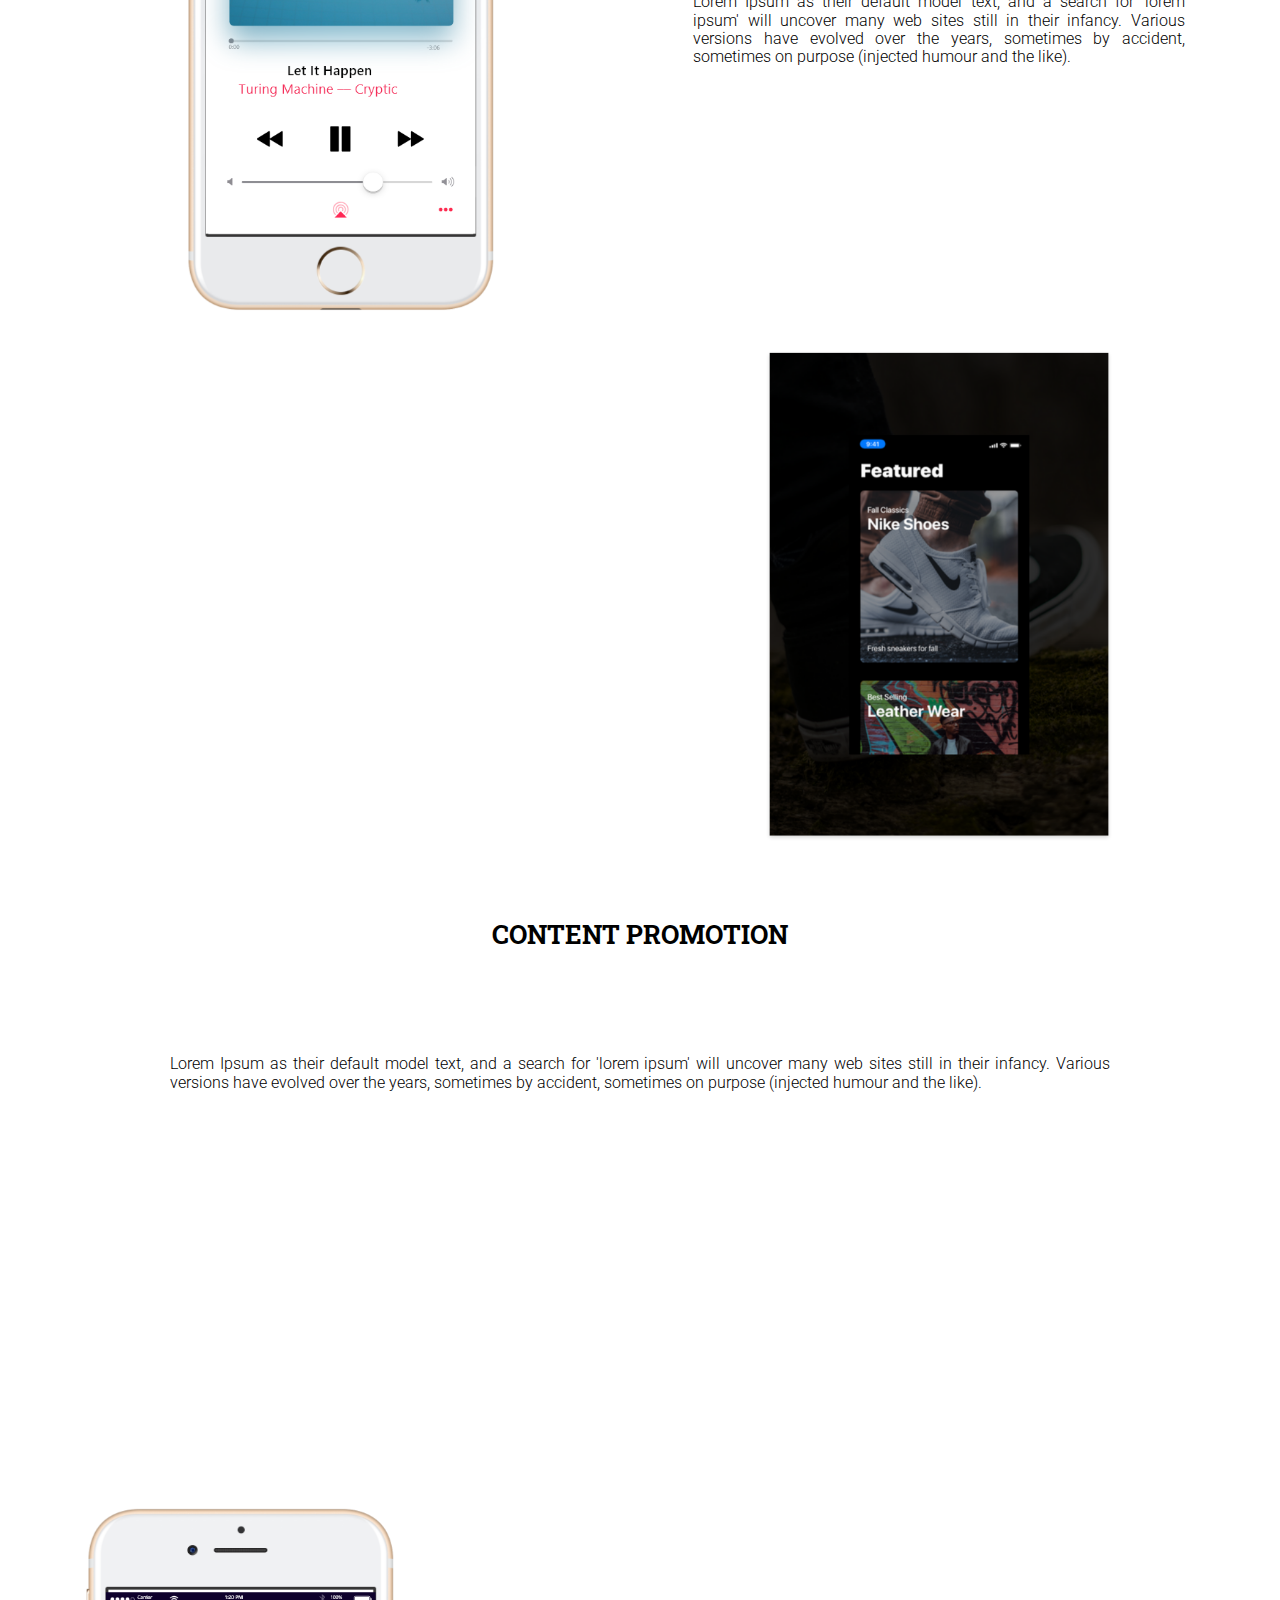
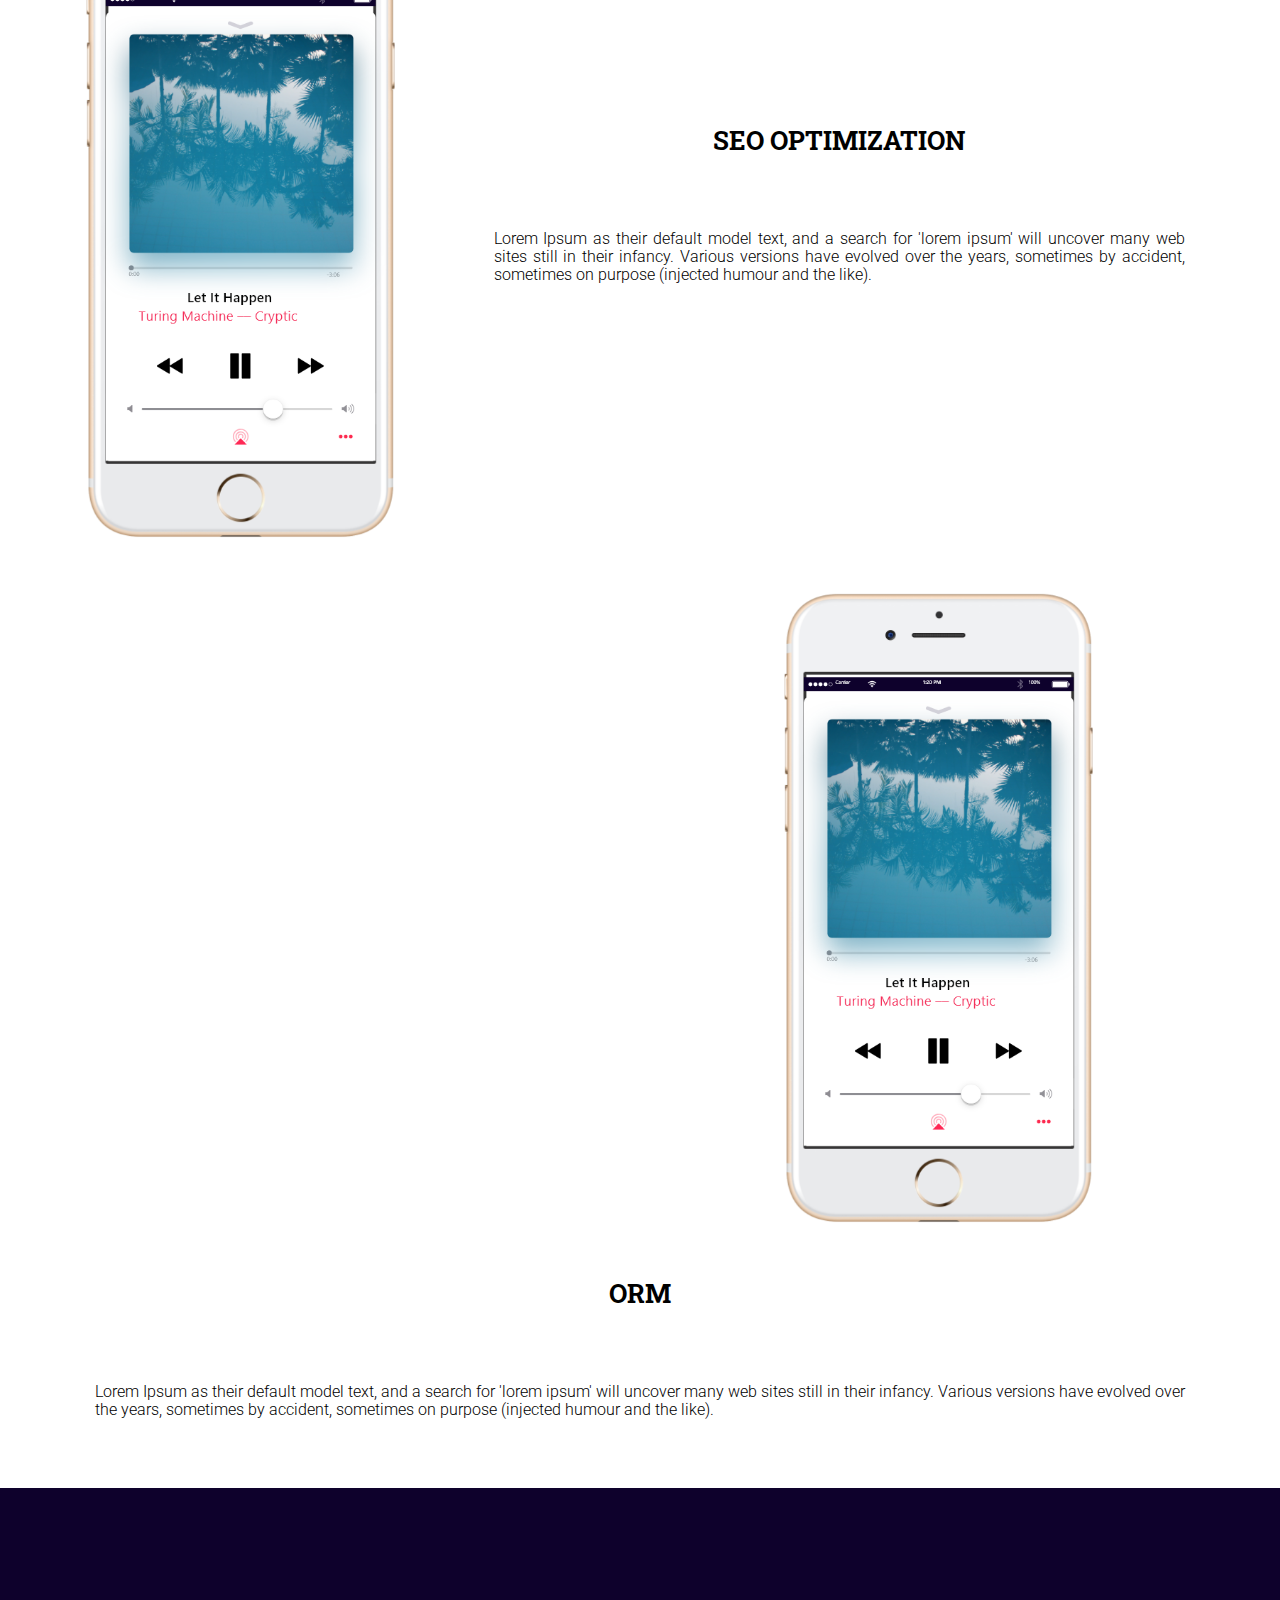
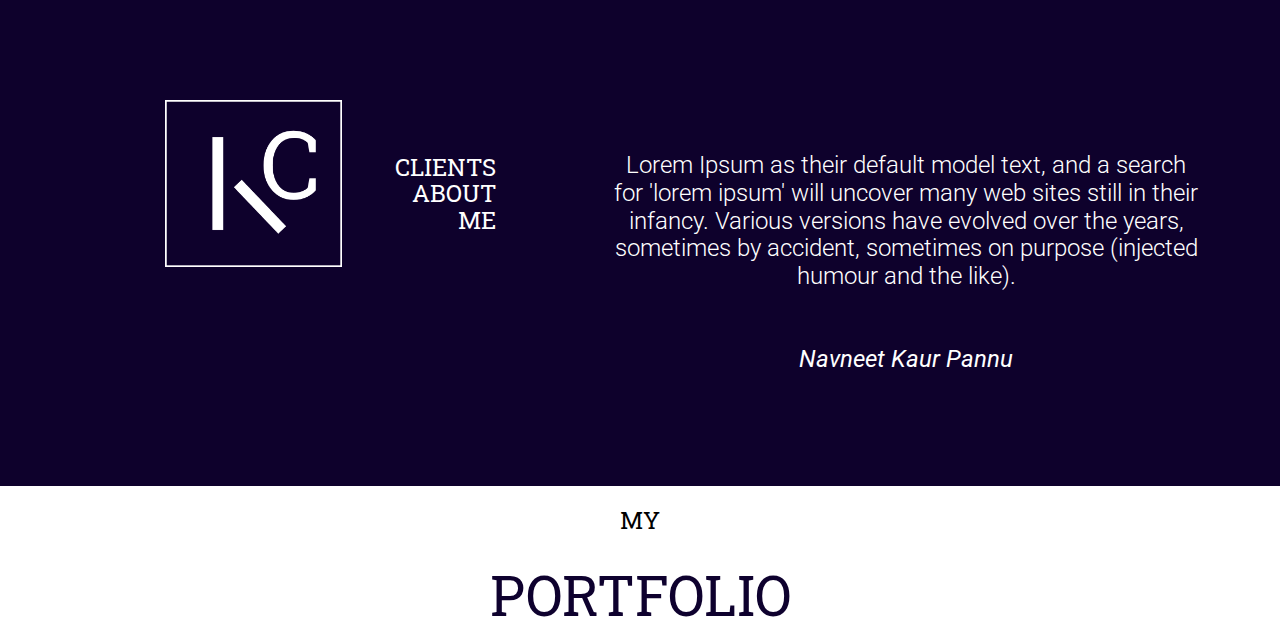
==== commit d08653aa: "Updated to v 1.2" ====
--- a/index.html
+++ b/index.html
@@ -5,13 +5,23 @@
     <meta charset="UTF-8">
     <meta name="viewport" content="width=device-width, initial-scale=1.0">
     <meta http-equiv="X-UA-Compatible" content="ie=edge">
+
     <title>Kiran Capoor | Web Expert</title>
+
+    <!-- Logo Image/ Favicon -->
     <link rel="shortcut icon" type="img/png" href="images/logo-KC@2x.png">
+
+    <!--Fonts/ Font Icons-->
     <link href="https://fonts.googleapis.com/css?family=Roboto+Slab:300,400,700|Roboto:300,400" rel="stylesheet">
     <link rel="stylesheet" href="https://use.fontawesome.com/releases/v5.3.1/css/all.css" integrity="sha384-mzrmE5qonljUremFsqc01SB46JvROS7bZs3IO2EmfFsd15uHvIt+Y8vEf7N7fWAU"
         crossorigin="anonymous">
+
+    <!-- Framework CSS -->
     <link rel="stylesheet" href="css/traelyfw.css">
+
+    <!-- Main CSS -->
     <link rel="stylesheet" href="css/style.css">
+
 </head>
 
 <body>
@@ -308,8 +318,13 @@
     <div class="scrollTop valign-center center">
         <a href="#backToUp"><i class="fas fa-angle-up"></i></a>
     </div>
+
+    <!--JQuery/ AJAX Libs-->
     <script src="https://ajax.googleapis.com/ajax/libs/jquery/3.3.1/jquery.min.js"></script>
+
+    <!--Main JS-->
     <script async src="./js/traelyfw.js"></script>
+
 </body>
 
 </html>--- a/css/traelyfw.css
+++ b/css/traelyfw.css
@@ -36,6 +36,7 @@
 h1 {
     font-size: 2em;
     margin: 0.67em 0;
+    font-family: "Roboto Slab", serif;
 }
 
 /* Grouping content
@@ -351,19 +352,23 @@
 textarea {
     font-family: -apple-system, BlinkMacSystemFont, "Segoe UI", Roboto, Oxygen-Sans, Ubuntu, Cantarell, "Helvetica Neue", sans-serif;
 }
-input{
+
+input {
     padding: 20px;
     width: 50%;
     border: 1px solid gray;
     border-radius: 35px;
 }
-input:focus{
+
+input:focus {
     outline: none;
     border: 1px solid #0e012e;
 }
-::placeholder { 
+
+::placeholder {
     color: #0e012e;
 }
+
 label {
     display: flex;
     font-size: 22px;
@@ -371,8 +376,9 @@
     margin: auto;
     width: 50%;
 }
+
 button.login-btn {
-   padding: 15px 50px 15px 50px; 
+    padding: 15px 50px 15px 50px;
     font-size: 22px;
     background-color: #0e012e;
     outline: none;
@@ -418,6 +424,10 @@
     align-items: center;
 }
 
+.gap {
+    margin: 90px;
+}
+
 .clear {
     clear: both;
 }
@@ -530,11 +540,26 @@
     text-align: left;
 }
 
+.text-white {
+    color: #fff;
+}
+
 .truncate {
     display: block;
     white-space: nowrap;
     overflow: hidden;
     text-overflow: ellipsis;
+}
+
+/**Title & Subtitle Classes**/
+.title-text h3 {
+    font-size: 22px;
+    margin: 5px 0 5px 0;
+}
+
+.subtitle-text h5 {
+    font-size: 18px;
+    margin: 5px 0 5px 0;
 }
 
 /*Responsive Typography*/
@@ -647,6 +672,24 @@
     text-orientation: upright;
 }
 
+.cut-out-text {
+    background-color: white;
+    color: black;
+    font-size: 8vw;
+    font-weight: bold;
+    /* margin: 0 auto; */
+    padding: 10px;
+    /* width: 50%; */
+    /* text-align: center; */
+    /* position: absolute; */
+    /* top: 50%; */
+    /* left: 50%; */
+    /* transform: translate(-50%, -50%); */
+    mix-blend-mode: screen;
+    /* display: flex; */
+    margin: auto;
+}
+
 @media only screen and (min-width: 360px) {
     .flow-text {
         font-size: 1.2rem;
@@ -771,7 +814,8 @@
     .flow-text {
         font-size: 1.5rem;
     }
-    .flow-text h1{
+
+    .flow-text h1 {
         font-size: 55px;
     }
 }
@@ -1064,8 +1108,22 @@
     margin-bottom: auto !important;
 }
 
+/* BG Styles */
 .bg-inherit {
     background: inherit;
+}
+
+.bg-black {
+    background-color: #000;
+}
+
+.bg-grey {
+    background-color: #f1f1f1;
+}
+
+.bg-purple {
+    background-color: #0e012c;
+    color: #fff !important;
 }
 
 /**************************GRID*******************************/
@@ -1203,6 +1261,208 @@
     }
 }
 
+.under-line-40 {
+    border-bottom: 1.5px solid #0e012c;
+    margin-left: 40%;
+    margin-right: 40%;
+}
+
+/******************************BUTTONS******************************/
+.btn {
+    padding: 5px;
+    cursor: pointer;
+}
+
+.btn.btn-login {
+    padding: 36px;
+}
+
+.btn.btn-login:hover {
+    background-color: #f1f1f1;
+}
+
+.navbar-login-btn {
+    border-left: 1px solid #000;
+    display: inline-flex;
+}
+
+.btn.btn-login.bg-purple:hover {
+    background-color: #3A1392;
+}
+
+/******************************navbar******************************/
+.navbar {
+    color: #000000;
+    height: auto;
+    display: flex;
+    justify-content: center;
+    max-height: 90px;
+    background-color: #fff;
+}
+
+.navbar.navbar-fixed {
+    position: fixed;
+    top: 0;
+    width: 100%;
+    z-index: 999;
+}
+
+.navbar.navbar-material {
+    border-bottom: 1px solid #f1f1f1;
+    box-shadow: 0px 0px 16px -3px;
+}
+
+.navbar-brand {
+    padding: 10px;
+    display: inline-flex
+}
+
+.navbar-brand img {
+    max-width: 70px;
+    padding: 10px;
+
+}
+
+.navbar-brand h1 {
+    display: inline-flex;
+    margin: 0;
+    padding: 1rem;
+}
+
+.navbar nav {
+    width: 100%;
+    display: flex;
+}
+
+.nav-menu {
+    display: flex;
+}
+
+.navbar a {
+    color: #0e012e;
+}
+
+.navbar li a:hover {
+    color: #0e012e;
+    background-color: #f1f1f1;
+    transition: backgound-color .3s;
+}
+
+.navbar ul li a {
+    padding: 20px;
+}
+
+/* The sticky class is added to the header with JS when it reaches its scroll position */
+.sticky {
+    position: fixed;
+    top: 0;
+    width: 100%
+}
+
+/******************************SECTIONS ******************************/
+
+/*Banner*/
+.section-banner {
+    height: 40vh;
+    background-image: url("../images/bg-dashdesign.png");
+    background-size: cover;
+    background-repeat: no-repeat;
+}
+
+.section-banner-2 {
+    height: 40vh;
+}
+
+.section-parallax {
+    height: 92vh;
+    background-image: url("../images/background-2400765_1920.jpg");
+    background-size: cover;
+    background-repeat: no-repeat;
+    background-attachment: fixed;
+    background-position: center;
+}
+
+.section-parallax-2 {
+    height: auto;
+    background: url("../images/bg-waves-up-new.png");
+    background-size: cover;
+    background-repeat: no-repeat;
+    background-attachment: fixed;
+    background-position: center;
+}
+
+/*Services*/
+.section-services {
+    height: auto;
+    padding: 2px;
+}
+
+.shadow {
+    box-shadow: 0 2px 5px -2px #333;
+}
+
+.card {
+    padding: 10px;
+}
+
+
+
+/*********************************DROPDOWN MENU*****************************/
+/* Dropdown Button */
+.dropbtn {
+    background-color: #4CAF50;
+    color: white;
+    padding: 16px;
+    font-size: 16px;
+    border: none;
+}
+
+/* The container <div> - needed to position the dropdown content */
+.dropdown {
+    position: relative;
+    display: inline-block;
+}
+
+/* Dropdown Content (Hidden by Default) */
+.dropdown-content {
+    display: none;
+    position: absolute;
+    background-color: #f1f1f1;
+    min-width: 160px;
+    box-shadow: 0px 8px 16px 0px rgba(0, 0, 0, 0.2);
+    z-index: 1;
+}
+
+/* Links inside the dropdown */
+.dropdown-content a {
+    color: black;
+    padding: 12px 16px;
+    text-decoration: none;
+    display: block;
+}
+
+/* Change color of dropdown links on hover */
+.dropdown-content a:hover {
+    background-color: #ddd;
+}
+
+/* Show the dropdown menu on hover */
+.dropdown:hover .dropdown-content {
+    display: block;
+}
+
+/* Change the background color of the dropdown button when the dropdown content is shown */
+.dropdown:hover .dropbtn {
+    background-color: #3e8e41;
+}
+
+/****************************** FOOTER ******************************/
+.footer {
+    display: block;
+}
+
+/****************************** RESPONSIVE CLASSES ******************************/
+
 /*Hide/Show Classes*/
 /* Extra small devices (phones, 600px and down) */
 @media only screen and (max-width: 600px) {
@@ -1216,7 +1476,7 @@
 }
 
 /* Small devices (portrait tablets and large phones, 600px and up) */
-@media only screen and (min-width: 600px) {
+@media only screen and (min-width: 601px) and (max-width:767px) {
     .hide-large-mobile {
         display: none;
     }
@@ -1227,7 +1487,7 @@
 }
 
 /* Medium devices (landscape tablets, 768px and up) */
-@media only screen and (min-width: 768px) {
+@media only screen and (min-width: 768px) and (max-width:991px) {
     .hide-tab {
         display: none;
     }
@@ -1238,7 +1498,7 @@
 }
 
 /* Large devices (laptops/desktops, 992px and up) */
-@media only screen and (min-width: 992px) {
+@media only screen and (min-width: 992px) and (max-width:1199px) {
     .hide-large-tab {
         display: none;
     }
@@ -1257,29 +1517,4 @@
     .hide-desktop {
         display: none;
     }
-}
-
-/******************************HEADER******************************/
-header {
-    color: #000000;
-    height: auto;
-}
-
-header ul {
-    width: 100%;
-    display: flex;
-}
-
-header a {
-    color: #0e012e;
-}
-
-header li a:hover {
-    color: #0e012e;
-    background-color: #f1f1f1;
-    transition: backgound-color .3s;
-}
-
-header ul li a {
-    padding: 20px;
 }--- a/css/style.css
+++ b/css/style.css
@@ -2,10 +2,6 @@
     font-family: 'Roboto', 'sans-serif';
     background-size: cover;
     background-repeat: no-repeat;
-}
-
-section {
-    height: 100vh;
 }
 
 .purple {
@@ -32,144 +28,6 @@
     background: #0e012e;
 }
 
-.hero {
-    background-image: url('../images/bg-waves-logo-bar@2x.png');
-    background-size: cover;
-    /* background-position: center; */
-}
-
-@media only screen and (max-width:768px) {
-    .hero {
-        background-image: url('../images/bg-waves-head.png');
-        background-size: cover;
-    }
-}
-
-.kc-header {
-    display: flex;
-    top: 10%;
-    position: relative;
-}
-
-.logo-container {
-    width: 85px;
-}
-
-.hero-right {
-    position: absolute;
-    right: 5%;
-    top: 30%;
-}
-
-.hero-left {
-    position: absolute;
-    left: 5%;
-    top: 20%;
-}
-
-#about-me {
-    background-image: url('../images/bg-purple-codes.png');
-    background-size: cover;
-}
-
-.text-white {
-    color: #fff;
-}
-
-.section-para {
-    line-height: 2rem;
-}
-
-.waves-top {
-    background-image: url('../images/bg-waves-top.png');
-}
-
-.waves-purple {
-    background-image: url('../images/bg-waves-dark.png');
-}
-
-.waves-top .section-head-text {
-    color: #0e012e;
-}
-
-.waves-purple .section-head-text {
-    color: #fff;
-}
-.waves-bubbles{
-    background-image: url('../images/bg-design-right.png');
-    background-size: cover;
-    color: #0e012e;
-}
-.waves-bubble-left{
-    background-image: url('../images/bg-design-left.png');
-    background-size: cover;
-}
-.waves-dashdesign{
-    background-image: url('../images/bg-dashdesign.png');
-    background-size: cover;
-    color: #fff;
-}
-.waves-bubbles-inverted{
-    background-image: url('../images/bg-bubble-inverted.png');
-    background-size: cover;
-    background-position: center;
-}
-.kc-header-mobile {
-    /* padding-top: 7px; */
-    /* width: 41px; */
-    /* border: 2px solid #3A1392; */
-    position: absolute;
-    top: 14%;
-    right: 5%;
-    /* padding: 5px; */
-    /* text-align: center; */
-    /* display: none; */
-}
-
-.up-arrow {
-    position: fixed;
-    bottom: 11%;
-    font-size: 30px;
-    right: 5%;
-    /* border: 2px solid #0e012e; */
-    padding: 2px;
-}
-
-.up-arrow i {
-    color: #0e012e;
-}
-
-.up-arrow i:hover {
-    color: #3A1392;
-}
-
-.down-arrow i {
-    color: #0e012e;
-}
-
-.down-arrow i:hover {
-    color: #3A1392;
-}
-
-.down-arrow {
-    position: fixed;
-    bottom: 7%;
-    right: 5%;
-    font-size: 30px;
-    /* border: 2px solid #0e012e; */
-    padding: 2px;
-}
-
-.bg-purple {
-    background-color: #0e012e;
-    color: #fff;
-}
-
-.bg-gray {
-    background-color: #e3e3e3;
-    color: #0e012e;
-}
-
 .scrollTop {
     display: none;
     position: fixed;
@@ -181,32 +39,17 @@
     background-color: #0e012e;
     color: white;
     cursor: pointer;
-    width:55px;
+    width: 55px;
     height: 55px;
     border-radius: 50%;
     font-size: 30px;
 }
-.scrollTop a{
-    padding:18px;
+
+.scrollTop a {
+    padding: 18px;
     color: #fff;
 }
-.scrollTop:hover{
+
+.scrollTop:hover {
     background-color: #3A1392;
-}
-.main-text{
-    /* padding-top: 12%; */
-    width: 100%;
-    height: 100%;
-}
-.login-page{
-    background-image: url('../images/bg-dashdesign.png');
-    color: white;
-}
-.login-body {
-    color: #0e012e;
-    background-color: #fff;
-    width: 100%;
-}
-.login-item {
-    padding: 20px;
 }